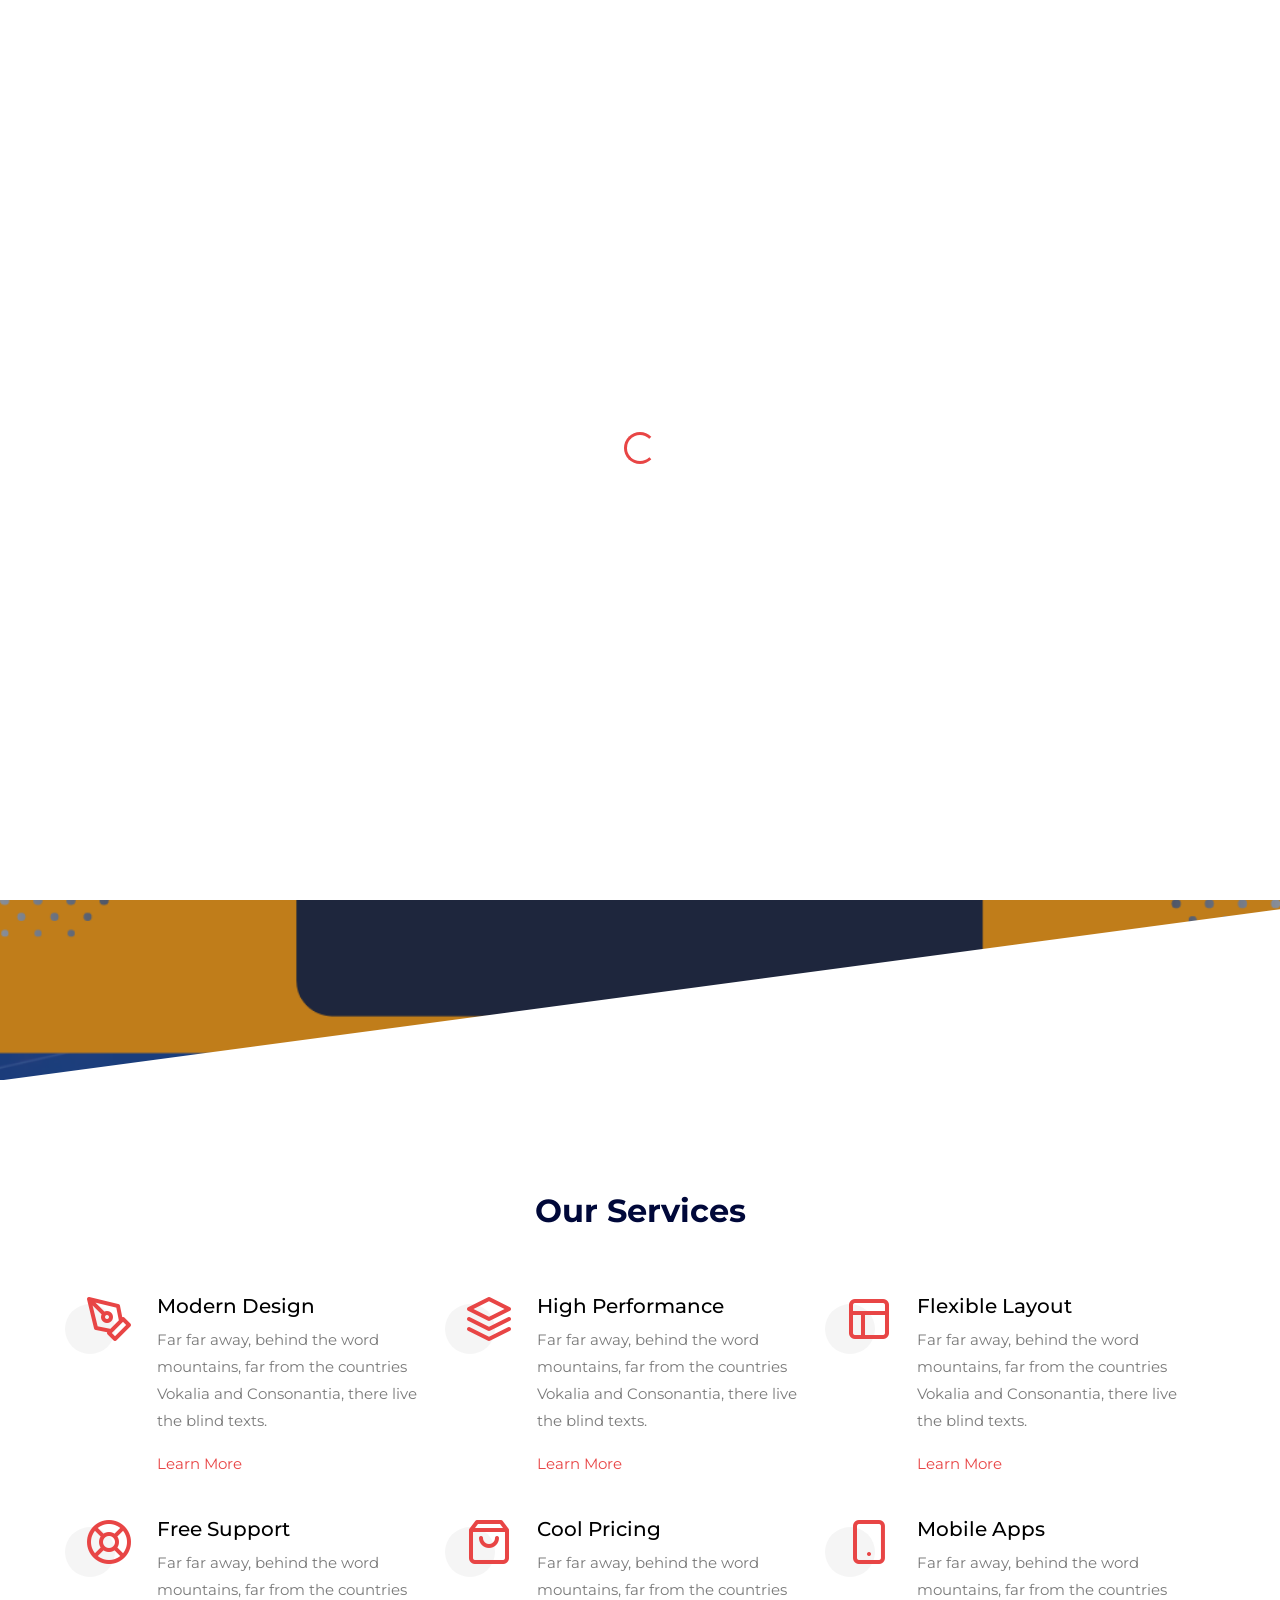
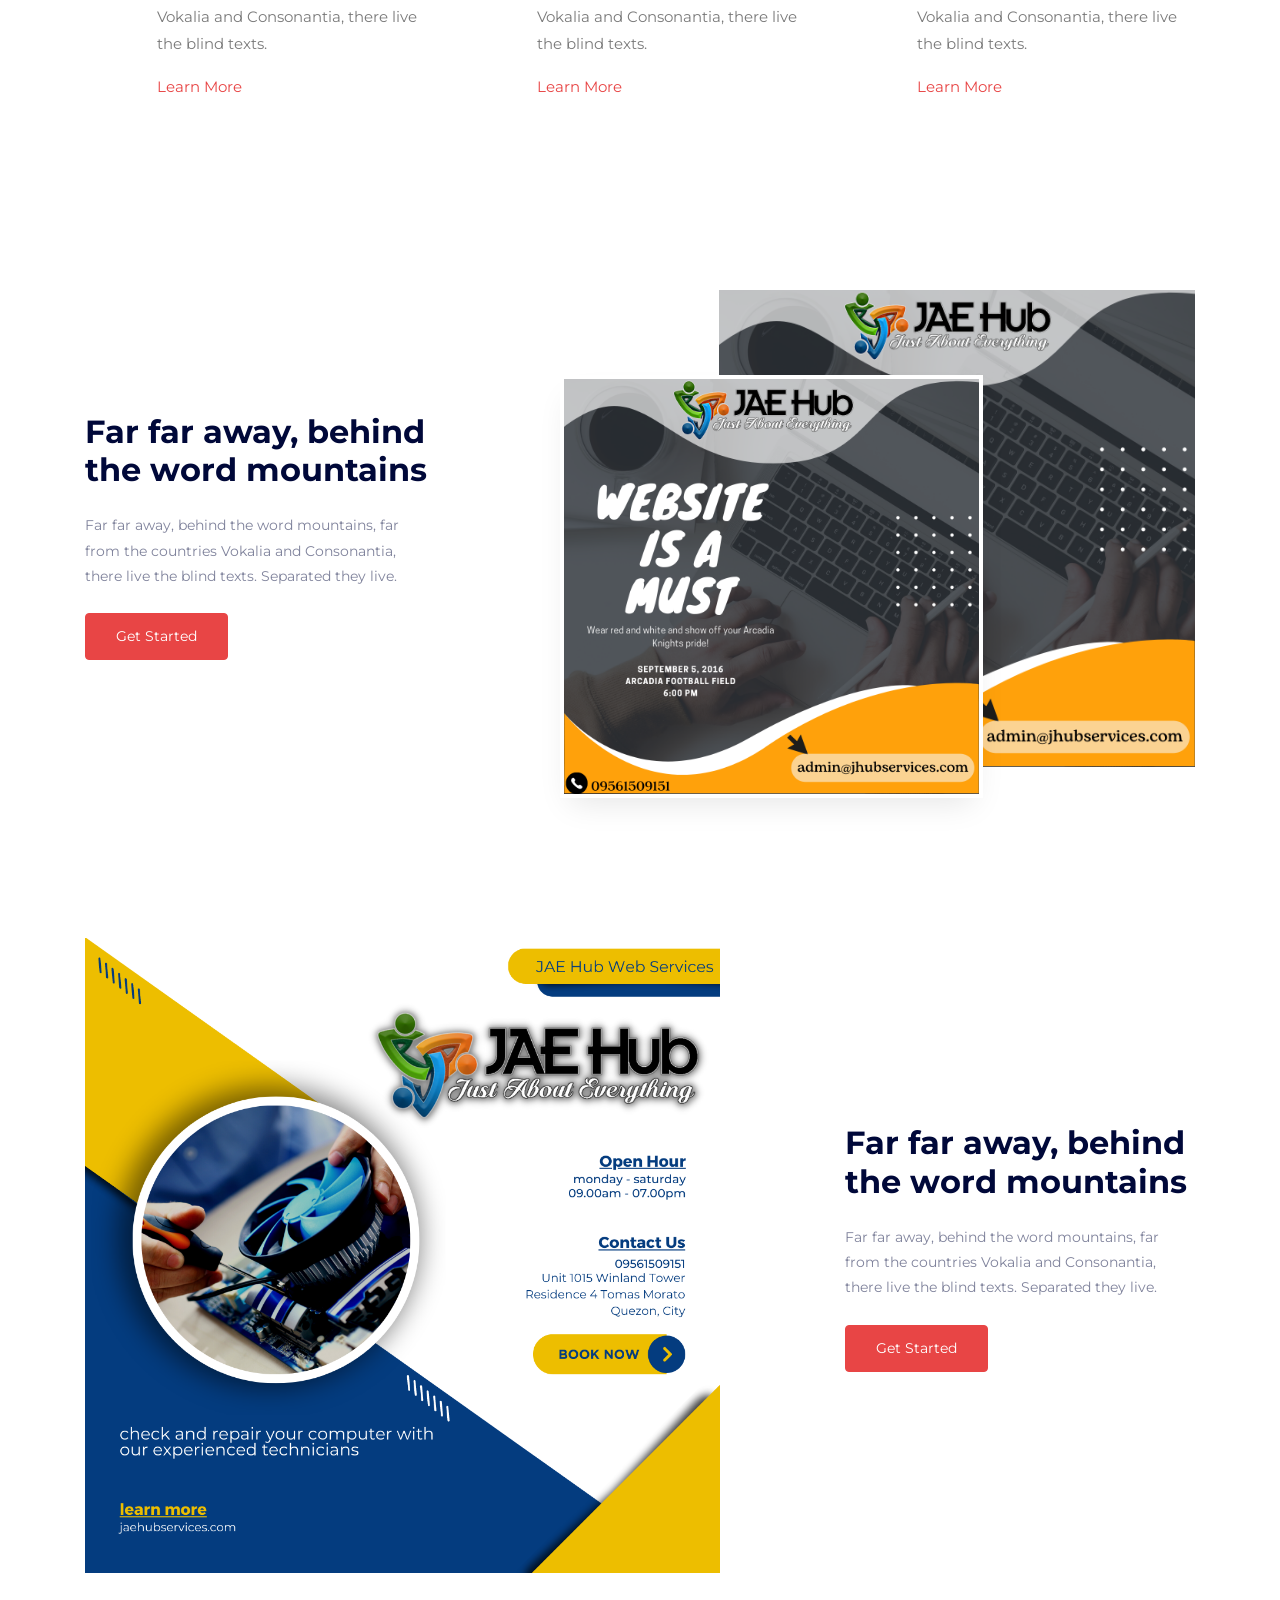
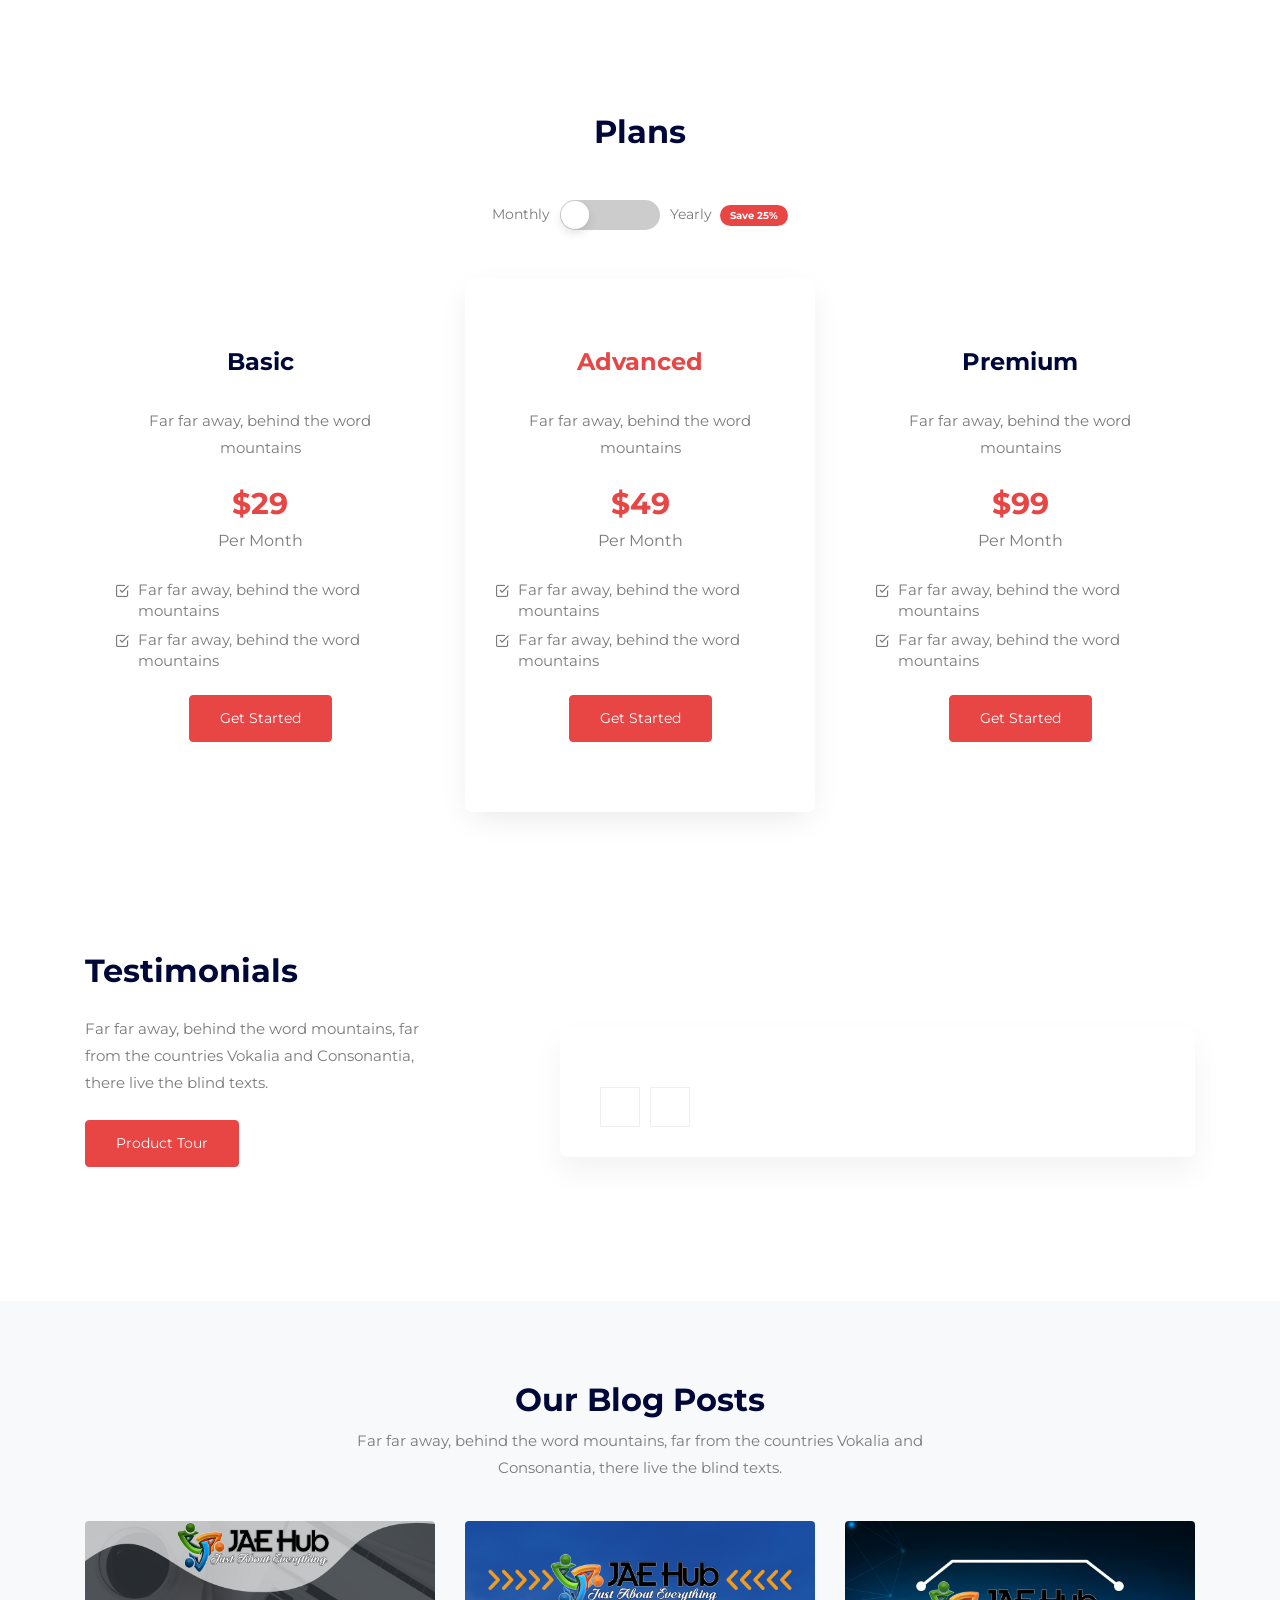
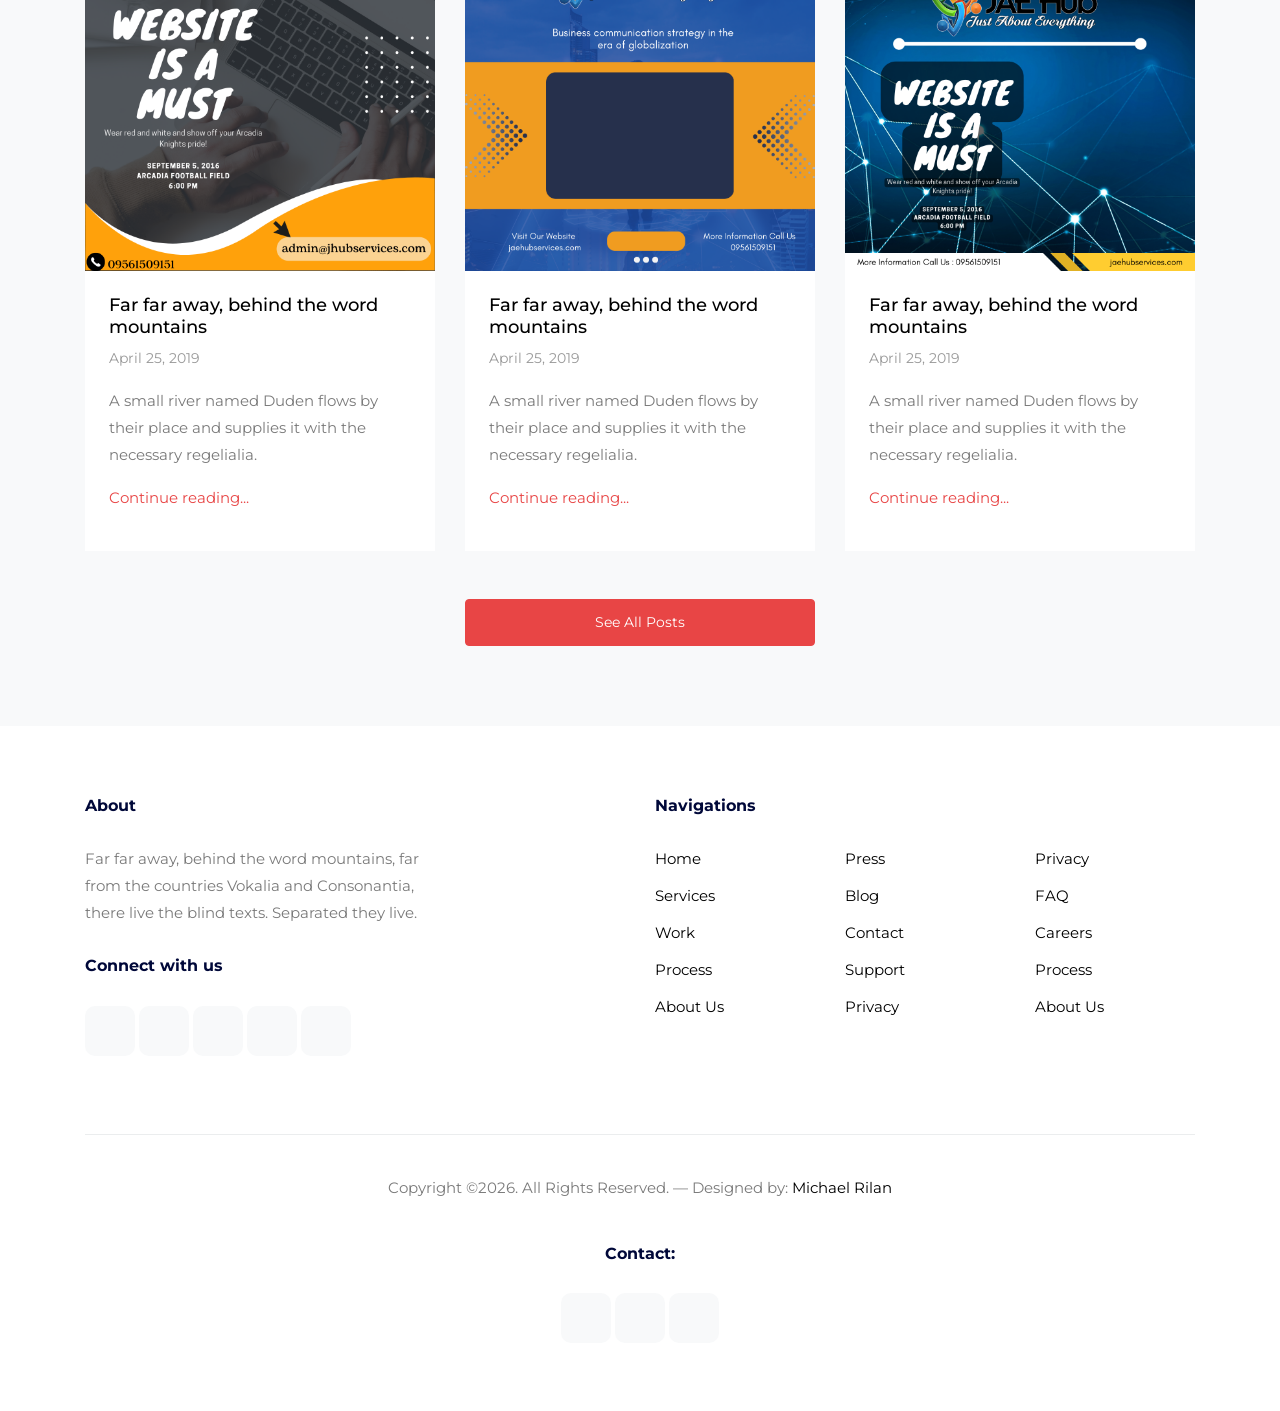
==== index.html @ f9313cbc "centered sign up" ====
<!-- /*
* Template Name: Append
* Template Author: Untree.co
* Tempalte URI: https://untree.co/
* License: https://creativecommons.org/licenses/by/3.0/
*/ -->
<!doctype html>
<html lang="en">
<head>
  <meta charset="utf-8">
  <meta name="viewport" content="width=device-width, initial-scale=1, shrink-to-fit=no">
  <meta name="author" content="Untree.co">
  <link rel="shortcut icon" href="images/logo.jpg">

  <meta name="description" content="" />
  <meta name="keywords" content="bootstrap, bootstrap4" />


  <link href="https://fonts.googleapis.com/css2?family=Montserrat:wght@300;400;700&display=swap" rel="stylesheet">
  
  <link rel="stylesheet" href="css/bootstrap.min.css">
  <link rel="stylesheet" href="css/owl.carousel.min.css">
  <link rel="stylesheet" href="css/owl.theme.default.min.css">
  <link rel="stylesheet" href="fonts/icomoon/style.css">
  <link rel="stylesheet" href="fonts/feather/style.css">
  <link rel="stylesheet" href="fonts/flaticon/font/flaticon.css">
  <link rel="stylesheet" href="css/jquery.fancybox.min.css">
  <link rel="stylesheet" href="css/aos.css">
  <link rel="stylesheet" href="css/style.css">

  <title>JAE Hub Web Services</title>
</head>
<body>


    <div class="site-mobile-menu site-navbar-target">
      <div class="site-mobile-menu-header">
        <div class="site-mobile-menu-close">
          <span class="icofont-close js-menu-toggle"></span>
        </div>
      </div>
      <div class="site-mobile-menu-body"></div>
    </div>
    
    <div class="container">


      <nav class="site-nav">
        <div class="logo">
          <a href="index.html" class="text-white">JAE Hub<span class="text-black">.</span></a>
        </div>
        <div class="row align-items-center">
          
          
          <div class="col-12 col-sm-12 col-lg-12 site-navigation text-center">
            <ul class="js-clone-nav d-none d-lg-inline-block text-left site-menu">
              <li class="active"><a href="index.html">Home</a></li>
              <li><a href="#">Portfolio</a></li>
              <li><a href="#">Single</a></li>
              <li><a href="#">About</a></li>
              <li><a href="#">Contact</a></li>

            <a href="#" class="burger light ml-auto site-menu-toggle js-menu-toggle d-block d-lg-none" data-toggle="collapse" data-target="#main-navbar">
              <span></span>
            </a>

          </div>

        </div>  
      </nav> <!-- END nav -->

    </div> <!-- END container -->


    <div class="hero-slant overlay" data-stellar-background-ratio="0.5" style="background-image: url('images/2.png')">

      <div class="container">
        <div class="row align-items-center justify-content-center">
          <div class="col-lg-7 intro">
            
            <form action="#" class="sign-up-form d-flex text-center" data-aos="fade-up" data-aos-delay="200">
              
              <input type="text" class="form-control" placeholder="Enter email address">
              <input type="submit" class="btn btn-primary" value="Sign up">
            </form>
          
          </div>
          
          
        </div>

        
      </div>

      <div class="slant" style="background-image: url('images/slant.svg');"></div>
    </div>

    <div class="py-3">
      <div class="container">

        <div class="owl-logos owl-carousel">
          <div class="item">
            <img src="images/logo-puma.png" alt="Image" class="img-fluid">
          </div>
          <div class="item">
            <img src="images/logo-adobe.png" alt="Image" class="img-fluid">
          </div>
          <div class="item">
            <img src="images/logo-google.png" alt="Image" class="img-fluid">
          </div>
          <div class="item">
            <img src="images/logo-paypal.png" alt="Image" class="img-fluid">
          </div>
          <div class="item">
            <img src="images/logo-adobe.png" alt="Image" class="img-fluid">
          </div>
          <div class="item">
            <img src="images/logo-google.png" alt="Image" class="img-fluid">
          </div>
          

        </div>
        
            
      </div>
      
    </div>

    
     <div class="site-section">
      <div class="container">
        <div class="row mb-5">
          <div class="col-12 text-center"  data-aos="fade-up">
            <h2 class="heading font-weight-bold mb-3">Our Services</h2>
          </div>
        </div>
        <div class="row align-items-stretch">
          <div class="col-md-6 col-lg-4 mb-4 mb-lg-4" data-aos="fade-up">
            <div class="unit-4 d-flex">
              <div class="unit-4-icon mr-4">
                <span class="feather-pen-tool"></span>
              </div>
              <div>
                <h3>Modern Design</h3>
                <p>Far far away, behind the word mountains, far from the countries Vokalia and Consonantia, there live the blind texts. </p>
                <p><a href="#">Learn More</a></p>
              </div>
            </div>
          </div>
          <div class="col-md-6 col-lg-4 mb-4 mb-lg-4" data-aos="fade-up" data-aos-delay="100">
            <div class="unit-4 d-flex">
              <div class="unit-4-icon mr-4">
                <span class="feather-layers"></span>
              </div>
              <div>
                <h3>High Performance</h3>
                <p>Far far away, behind the word mountains, far from the countries Vokalia and Consonantia, there live the blind texts. </p>
                <p><a href="#">Learn More</a></p>
              </div>
            </div>
          </div>
          <div class="col-md-6 col-lg-4 mb-4 mb-lg-4" data-aos="fade-up" data-aos-delay="200">
            <div class="unit-4 d-flex">
              <div class="unit-4-icon mr-4">
                <span class="feather-layout"></span>
              </div>
              <div>
                <h3>Flexible Layout</h3>
                <p>Far far away, behind the word mountains, far from the countries Vokalia and Consonantia, there live the blind texts. </p>
                <p><a href="#">Learn More</a></p>
              </div>
            </div>
          </div>


          <div class="col-md-6 col-lg-4 mb-4 mb-lg-4" data-aos="fade-up" data-aos-delay="300">
            <div class="unit-4 d-flex">
              <div class="unit-4-icon mr-4">
                <span class="feather-life-buoy"></span>
              </div>
              <div>
                <h3>Free Support</h3>
                <p>Far far away, behind the word mountains, far from the countries Vokalia and Consonantia, there live the blind texts. </p>
                <p><a href="#">Learn More</a></p>
              </div>
            </div>
          </div>
          <div class="col-md-6 col-lg-4 mb-4 mb-lg-4" data-aos="fade-up" data-aos-delay="400">
            <div class="unit-4 d-flex">
              <div class="unit-4-icon mr-4">
                <span class="feather-shopping-bag"></span>
              </div>
              <div>
                <h3>Cool Pricing</h3>
                <p>Far far away, behind the word mountains, far from the countries Vokalia and Consonantia, there live the blind texts. </p>
                <p><a href="#">Learn More</a></p>
              </div>
            </div>
          </div>
          <div class="col-md-6 col-lg-4 mb-4 mb-lg-4" data-aos="fade-up" data-aos-delay="500">
            <div class="unit-4 d-flex">
              <div class="unit-4-icon mr-4">
                <span class="feather-smartphone"></span>
              </div>
              <div>
                <h3>Mobile Apps</h3>
                <p>Far far away, behind the word mountains, far from the countries Vokalia and Consonantia, there live the blind texts. </p>
                <p><a href="#">Learn More</a></p>
              </div>
            </div>
          </div>

        </div>
      </div>
    </div>

    

    <div class="features-lg ">
      <div class="container">
        <div class="row feature align-items-center justify-content-between">
          <div class="col-lg-7 section-stack order-lg-2 mb-4 mb-lg-0 position-relative" data-aos="fade-up" data-aos-delay="0">

            <div class="image-stack">
              <div class="image-stack__item image-stack__item--top">
                <img src="images/1.png" alt="">
              </div>
              <div class="image-stack__item image-stack__item--bottom">
                <img src="images/1.png" alt="">
              </div>
            </div>

          </div>
          <div class="col-lg-4 section-title" data-aos="fade-up" data-aos-delay="100">
            
            <h2 class="font-weight-bold mb-4 heading">Far far away, behind the word mountains</h2>
            <p class="mb-4">Far far away, behind the word mountains, far from the countries Vokalia and Consonantia, there live the blind texts. Separated they live.</p>
            <p><a href="#" class="btn btn-primary">Get Started</a></p>

          </div>
          
        </div>
      </div>
    </div>
    
    <div class="features-lg">
      <div class="container">
        
        <div class="row feature align-items-center justify-content-between">
          <div class="col-lg-7 mb-4 mb-lg-0 section-stack" data-aos="fade-up" data-aos-delay="0">
            <img src="images/4.png" alt="Image" class="img-fluid">
          </div>
          <div class="col-lg-4 section-title" data-aos="fade-up" data-aos-delay="100">
            
            <h2 class="font-weight-bold mb-4">Far far away, behind the word mountains</h2>
            <p class="mb-4">Far far away, behind the word mountains, far from the countries Vokalia and Consonantia, there live the blind texts. Separated they live.</p>
            <p><a href="#" class="btn btn-primary">Get Started</a></p>

          </div>
          
        </div>

      </div>
    </div>



    <div class="pricing-section">
      <div class="container">
        <div class="section-title text-center mb-5" data-aos="fade-up" data-aos-delay="0">
          <h2 class="heading font-weight-bold mb-5">Plans</h2>

          <div class="switch-plan">
            
            <div class="d-inline-flex align-items-center">
              <div class="period">Monthly</div>
              <a href="#" class="period-toggle js-period-toggle"></a>
              <div class="period"><span class="mr-2">Yearly</span><span class="save-percent">Save 25%</span></div>
            </div>

          </div>
        </div>
        

        <div class="row">
          <div class="col-md-6 col-lg-4" data-aos="fade-up" data-aos-delay="0">
            <div class="pricing-item ">
              <h3>Basic</h3>
              <div class="description">
                <p>Far far away, behind the word mountains</p>
              </div>
              <div class="period-change mb-4 d-block">
                <div class="price-wrap">
                  <div class="price">
                    <div>
                      <div>$29</div>
                      <div>$299</div>
                    </div>
                  </div>
                </div>
                <div class="d-inline-flex align-items-center text-center period-wrap">
                  <div class="d-inline-block mr-1">Per</div>
                  <div class="d-block text-left period">
                    <div>
                      <div>Month</div>
                      <div>Year</div>
                    </div>
                  </div>
                </div>
              </div>
              <ul class="list-unstyled mb-4">
                <li class="d-flex"><span class="feather-check-square mr-2 mt-1"></span><span>Far far away, behind the word mountains</span></li>
                <li class="d-flex"><span class="feather-check-square mr-2 mt-1"></span><span>Far far away, behind the word mountains</span></li>
              </ul>
              <div>
                <a href="#" class="btn btn-primary">Get Started</a>
              </div>
            </div>
          </div>

          <div class="col-md-6 col-lg-4" data-aos="fade-up" data-aos-delay="100">
            <div class="pricing-item active">
              <h3>Advanced</h3>
              <div class="description">
                <p>Far far away, behind the word mountains</p>
              </div>
              <div class="period-change mb-4 d-block">
                <div class="price-wrap">
                  <div class="price">
                    <div>
                      <div>$49</div>
                      <div>$599</div>
                    </div>
                  </div>
                </div>
                <div class="d-inline-flex align-items-center text-center period-wrap">
                  <div class="d-inline-block mr-1">Per</div>
                  <div class="d-block text-left period">
                    <div>
                      <div>Month</div>
                      <div>Year</div>
                    </div>
                  </div>
                </div>
              </div>
              <ul class="list-unstyled mb-4">
                <li class="d-flex"><span class="feather-check-square mr-2 mt-1"></span><span>Far far away, behind the word mountains</span></li>
                <li class="d-flex"><span class="feather-check-square mr-2 mt-1"></span><span>Far far away, behind the word mountains</span></li>
              </ul>
              <div>
                <a href="#" class="btn btn-primary">Get Started</a>
              </div>
            </div>
          </div>

          <div class="col-md-6 col-lg-4" data-aos="fade-up" data-aos-delay="200">
            <div class="pricing-item ">
              <h3>Premium</h3>
              <div class="description">
                <p>Far far away, behind the word mountains</p>
              </div>
              <div class="period-change mb-4 d-block">
                <div class="price-wrap">
                  <div class="price">
                    <div>
                      <div>$99</div>
                      <div>$1,999</div>
                    </div>
                  </div>
                </div>
                <div class="d-inline-flex align-items-center text-center period-wrap">
                  <div class="d-inline-block mr-1">Per</div>
                  <div class="d-block text-left period">
                    <div>
                      <div>Month</div>
                      <div>Year</div>
                    </div>
                  </div>
                </div>
              </div>
              <ul class="list-unstyled mb-4">
                <li class="d-flex"><span class="feather-check-square mr-2 mt-1"></span><span>Far far away, behind the word mountains</span></li>
                <li class="d-flex"><span class="feather-check-square mr-2 mt-1"></span><span>Far far away, behind the word mountains</span></li>
              </ul>
              <div>
                <a href="#" class="btn btn-primary">Get Started</a>
              </div>
            </div>
          </div>
        </div>
      </div>
    </div>

    

    <div class="testimonial-section">
      <div class="container">
        <div class="row align-items-center justify-content-between">
          <div class="col-lg-4 mb-5 section-title" data-aos="fade-up" data-aos-delay="0">
            
            <h2 class="mb-4 font-weight-bold heading">Testimonials</h2>
            <p class="mb-4">Far far away, behind the word mountains, far from the countries Vokalia and Consonantia, there live the blind texts. </p>
            <p><a href="#" class="btn btn-primary">Product Tour</a></p>
          </div>
          <div class="col-lg-7" data-aos="fade-up" data-aos-delay="100">
            
            <div class="testimonial--wrap">
              <div class="owl-single owl-carousel no-dots no-nav">
                <div class="testimonial-item">
                  <div class="d-flex align-items-center mb-4">
                    <div class="photo mr-3">
                      <img src="images/person_4-min.jpg" alt="Image" class="img-fluid">
                    </div>
                    <div class="author">
                      <cite class="d-block mb-0">Kaila Woodland</cite>
                      <span>Owner, Greenland, Inc.</span>
                    </div>
                  </div>
                  <blockquote>
                    <p>&ldquo;Far far away, behind the word mountains, far from the countries Vokalia and Consonantia, there live the blind texts. Separated they live.&rdquo;</p>
                  </blockquote>
                </div>  

                <div class="testimonial-item">
                  <div class="d-flex align-items-center mb-4">
                    <div class="photo mr-3">
                      <img src="images/person_1-min.jpg" alt="Image" class="img-fluid">
                    </div>
                    <div class="author">
                      <cite class="d-block mb-0">Kaila Woodland</cite>
                      <span>Owner, Greenland, Inc.</span>
                    </div>
                  </div>
                  <blockquote>
                    <p>&ldquo;Far far away, behind the word mountains, far from the countries Vokalia and Consonantia, there live the blind texts. Separated they live.&rdquo;</p>
                  </blockquote>
                </div>  

                <div class="testimonial-item">
                  <div class="d-flex align-items-center mb-4">
                    <div class="photo mr-3">
                      <img src="images/person_2-min.jpg" alt="Image" class="img-fluid">
                    </div>
                    <div class="author">
                      <cite class="d-block mb-0">Kaila Woodland</cite>
                      <span>Owner, Greenland, Inc.</span>
                    </div>
                  </div>
                  <blockquote>
                    <p>&ldquo;Far far away, behind the word mountains, far from the countries Vokalia and Consonantia, there live the blind texts. Separated they live.&rdquo;</p>
                  </blockquote>
                </div>  
              </div>
              <div class="custom-nav-wrap">
                <a href="#" class="custom-owl-prev"><span class="icon-keyboard_backspace"></span></a>
                <a href="#" class="custom-owl-next"><span class="icon-keyboard_backspace"></span></a>
              </div>
            </div>

          </div>
        </div>
      </div>
    </div>

     <div class="site-section bg-light" id="blog-section">
      <div class="container">
        <div class="row">
          <div class="col-7 mb-4 position-relative text-center mx-auto">
            <h2 class="font-weight-bold text-center">Our Blog Posts</h2>
            <p>Far far away, behind the word mountains, far from the countries Vokalia and Consonantia, there live the blind texts.</p>
          </div>

        </div>
        <div class="row">
          
          
          <div class="col-md-6 mb-5 mb-lg-0 col-lg-4">
            <div class="blog_entry">
              <a href="#"><img src="images/1.png" alt="Free Website Template by Free-Template.co" class="img-fluid"></a>
              <div class="p-4 bg-white">
                <h3><a href="#">Far far away, behind the word mountains</a></h3>
                <span class="date">April 25, 2019</span>
                <p>A small river named Duden flows by their place and supplies it with the necessary regelialia.</p>
                <p class="more"><a href="#">Continue reading...</a></p>
              </div>
            </div>
          </div>

          <div class="col-md-6 mb-5 mb-lg-0 col-lg-4">
            <div class="blog_entry">
              <a href="#"><img src="images/2.png" alt="Free Website Template by Free-Template.co" class="img-fluid"></a>
              <div class="p-4 bg-white">
                <h3><a href="#">Far far away, behind the word mountains</a></h3>
                <span class="date">April 25, 2019</span>
                <p>A small river named Duden flows by their place and supplies it with the necessary regelialia.</p>
                <p class="more"><a href="#">Continue reading...</a></p>
              </div>
            </div>
          </div>

          <div class="col-md-6 mb-5 mb-lg-0 col-lg-4">
            <div class="blog_entry">
              <a href="#"><img src="images/3.png" alt="Free Website Template by Free-Template.co" class="img-fluid"></a>
              <div class="p-4 bg-white">
                <h3><a href="#">Far far away, behind the word mountains</a></h3>
                <span class="date">April 25, 2019</span>
                <p>A small river named Duden flows by their place and supplies it with the necessary regelialia.</p>
                <p class="more"><a href="#">Continue reading...</a></p>
              </div>
            </div>
          </div>
        </div>
        <div class="row mt-5">
          <div class="col-lg-4 mx-auto">
            <a href="#" class="btn btn-primary btn-block">See All Posts</a>
          </div>
        </div>
      </div>
    </div>

    

     <div class="site-footer">
      <div class="container">
        <div class="row justify-content-between">
          <div class="col-lg-4">
            <div class="widget">
              <h3>About</h3>
              <p>Far far away, behind the word mountains, far from the countries Vokalia and Consonantia, there live the blind texts. Separated they live.</p>
            </div>
            <div class="widget">
              <h3>Connect with us</h3>
              <ul class="social list-unstyled">
                <li><a href="#"><span class="icon-facebook"></span></a></li>
                <li><a href="#"><span class="icon-twitter"></span></a></li>
                <li><a href="#"><span class="icon-instagram"></span></a></li>
                <li><a href="#"><span class="icon-dribbble"></span></a></li>
                <li><a href="#"><span class="icon-linkedin"></span></a></li>
              </ul>
            </div>
          </div>
          <div class="col-lg-6">
            <div class="row">
              <div class="col-12">
                <div class="widget">
                  <h3>Navigations</h3>
                </div>
              </div>
              <div class="col-6 col-sm-6 col-md-4">
                <div class="widget">
                  <ul class="links list-unstyled">
                    <li><a href="#">Home</a></li>
                    <li><a href="#">Services</a></li>
                    <li><a href="#">Work</a></li>
                    <li><a href="#">Process</a></li>
                    <li><a href="#">About Us</a></li>
                  </ul>
                </div>
              </div>
              <div class="col-6 col-sm-6 col-md-4">
                <div class="widget">
                  <ul class="links list-unstyled">
                    <li><a href="#">Press</a></li>
                    <li><a href="#">Blog</a></li>
                    <li><a href="#">Contact</a></li>
                    <li><a href="#">Support</a></li>
                    <li><a href="#">Privacy</a></li>
                  </ul>
                </div>
              </div>
              <div class="col-6 col-sm-6 col-md-4">
                <div class="widget">
                  <ul class="links list-unstyled">
                    <li><a href="#">Privacy</a></li>
                    <li><a href="#">FAQ</a></li>
                    <li><a href="#">Careers</a></li>
                    <li><a href="#">Process</a></li>
                    <li><a href="#">About Us</a></li>
                  </ul>
                </div>
              </div>
            </div>
          </div>
        </div>

        <div class="row justify-content-center text-center copyright">
          <div class="col-md-8">
            <p>Copyright &copy;<script>document.write(new Date().getFullYear());</script>. All Rights Reserved. &mdash; Designed by: <a href="https://michaelrilan-portfolio.netlify.app/">Michael Rilan</a>
            </p> </br> 
            <div class="widget">
              <h3>Contact:</h3>
              <ul class="social list-unstyled">
                <li><a href="https://github.com/michaelrilan" target="_blank"><span class="icon-github"></span></a></li>
                <li><a href="https://michaelrilan-portfolio.netlify.app/" target="_blank"><span class="icon-dribbble"></span></a></li>
                <li><a href="https://www.linkedin.com/in/michael-rilan-272b92233/" target="_blank"><span class="icon-linkedin"></span></a></li>
              </ul>
            </div>
          </div>
        </div>
      </div>
    </div>
    

    <div id="overlayer"></div>
    <div class="loader">
      <div class="spinner-border" role="status">
        <span class="sr-only">Loading...</span>
      </div>
    </div>

    <script src="js/jquery-3.5.1.min.js"></script>
    <script src="js/jquery-migrate-3.0.0.min.js"></script>
    <script src="js/popper.min.js"></script>
    <script src="js/bootstrap.min.js"></script>
    <script src="js/owl.carousel.min.js"></script>
    <script src="js/aos.js"></script>
    <script src="js/imagesloaded.pkgd.js"></script>
    <script src="js/isotope.pkgd.min.js"></script>
    <script src="js/jquery.animateNumber.min.js"></script>
    <script src="js/jquery.stellar.min.js"></script>
    <script src="js/jquery.waypoints.min.js"></script>
    <script src="js/jquery.fancybox.min.js"></script>
    <script src="js/custom.js"></script>

    
  </body>
  </html>
---- fonts/feather/style.css ----
@font-face {
  font-family: 'feather';
  src:  url('fonts/feather.eot?bv5i04');
  src:  url('fonts/feather.eot?bv5i04#iefix') format('embedded-opentype'),
    url('fonts/feather.ttf?bv5i04') format('truetype'),
    url('fonts/feather.woff?bv5i04') format('woff'),
    url('fonts/feather.svg?bv5i04#feather') format('svg');
  font-weight: normal;
  font-style: normal;
  font-display: block;
}

[class^="feather-"], [class*=" feather-"] {
  /* use !important to prevent issues with browser extensions that change fonts */
  font-family: 'feather' !important;
  speak: never;
  font-style: normal;
  font-weight: normal;
  font-variant: normal;
  text-transform: none;
  line-height: 1;

  /* Better Font Rendering =========== */
  -webkit-font-smoothing: antialiased;
  -moz-osx-font-smoothing: grayscale;
}

.feather-activity:before {
  content: "\e900";
}
.feather-airplay:before {
  content: "\e901";
}
.feather-alert-circle:before {
  content: "\e902";
}
.feather-alert-octagon:before {
  content: "\e903";
}
.feather-alert-triangle:before {
  content: "\e904";
}
.feather-align-center:before {
  content: "\e905";
}
.feather-align-justify:before {
  content: "\e906";
}
.feather-align-left:before {
  content: "\e907";
}
.feather-align-right:before {
  content: "\e908";
}
.feather-anchor:before {
  content: "\e909";
}
.feather-aperture:before {
  content: "\e90a";
}
.feather-archive:before {
  content: "\e90b";
}
.feather-arrow-down:before {
  content: "\e90c";
}
.feather-arrow-down-circle:before {
  content: "\e90d";
}
.feather-arrow-down-left:before {
  content: "\e90e";
}
.feather-arrow-down-right:before {
  content: "\e90f";
}
.feather-arrow-left:before {
  content: "\e910";
}
.feather-arrow-left-circle:before {
  content: "\e911";
}
.feather-arrow-right:before {
  content: "\e912";
}
.feather-arrow-right-circle:before {
  content: "\e913";
}
.feather-arrow-up:before {
  content: "\e914";
}
.feather-arrow-up-circle:before {
  content: "\e915";
}
.feather-arrow-up-left:before {
  content: "\e916";
}
.feather-arrow-up-right:before {
  content: "\e917";
}
.feather-at-sign:before {
  content: "\e918";
}
.feather-award:before {
  content: "\e919";
}
.feather-bar-chart:before {
  content: "\e91a";
}
.feather-bar-chart-2:before {
  content: "\e91b";
}
.feather-battery:before {
  content: "\e91c";
}
.feather-battery-charging:before {
  content: "\e91d";
}
.feather-bell:before {
  content: "\e91e";
}
.feather-bell-off:before {
  content: "\e91f";
}
.feather-bluetooth:before {
  content: "\e920";
}
.feather-bold:before {
  content: "\e921";
}
.feather-book:before {
  content: "\e922";
}
.feather-book-open:before {
  content: "\e923";
}
.feather-bookmark:before {
  content: "\e924";
}
.feather-box:before {
  content: "\e925";
}
.feather-briefcase:before {
  content: "\e926";
}
.feather-calendar:before {
  content: "\e927";
}
.feather-camera:before {
  content: "\e928";
}
.feather-camera-off:before {
  content: "\e929";
}
.feather-cast:before {
  content: "\e92a";
}
.feather-check:before {
  content: "\e92b";
}
.feather-check-circle:before {
  content: "\e92c";
}
.feather-check-square:before {
  content: "\e92d";
}
.feather-chevron-down:before {
  content: "\e92e";
}
.feather-chevron-left:before {
  content: "\e92f";
}
.feather-chevron-right:before {
  content: "\e930";
}
.feather-chevron-up:before {
  content: "\e931";
}
.feather-chevrons-down:before {
  content: "\e932";
}
.feather-chevrons-left:before {
  content: "\e933";
}
.feather-chevrons-right:before {
  content: "\e934";
}
.feather-chevrons-up:before {
  content: "\e935";
}
.feather-chrome:before {
  content: "\e936";
}
.feather-circle:before {
  content: "\e937";
}
.feather-clipboard:before {
  content: "\e938";
}
.feather-clock:before {
  content: "\e939";
}
.feather-cloud:before {
  content: "\e93a";
}
.feather-cloud-drizzle:before {
  content: "\e93b";
}
.feather-cloud-lightning:before {
  content: "\e93c";
}
.feather-cloud-off:before {
  content: "\e93d";
}
.feather-cloud-rain:before {
  content: "\e93e";
}
.feather-cloud-snow:before {
  content: "\e93f";
}
.feather-code:before {
  content: "\e940";
}
.feather-codepen:before {
  content: "\e941";
}
.feather-codesandbox:before {
  content: "\e942";
}
.feather-coffee:before {
  content: "\e943";
}
.feather-columns:before {
  content: "\e944";
}
.feather-command:before {
  content: "\e945";
}
.feather-compass:before {
  content: "\e946";
}
.feather-copy:before {
  content: "\e947";
}
.feather-corner-down-left:before {
  content: "\e948";
}
.feather-corner-down-right:before {
  content: "\e949";
}
.feather-corner-left-down:before {
  content: "\e94a";
}
.feather-corner-left-up:before {
  content: "\e94b";
}
.feather-corner-right-down:before {
  content: "\e94c";
}
.feather-corner-right-up:before {
  content: "\e94d";
}
.feather-corner-up-left:before {
  content: "\e94e";
}
.feather-corner-up-right:before {
  content: "\e94f";
}
.feather-cpu:before {
  content: "\e950";
}
.feather-credit-card:before {
  content: "\e951";
}
.feather-crop:before {
  content: "\e952";
}
.feather-crosshair:before {
  content: "\e953";
}
.feather-database:before {
  content: "\e954";
}
.feather-delete:before {
  content: "\e955";
}
.feather-disc:before {
  content: "\e956";
}
.feather-dollar-sign:before {
  content: "\e957";
}
.feather-download:before {
  content: "\e958";
}
.feather-download-cloud:before {
  content: "\e959";
}
.feather-droplet:before {
  content: "\e95a";
}
.feather-edit:before {
  content: "\e95b";
}
.feather-edit-2:before {
  content: "\e95c";
}
.feather-edit-3:before {
  content: "\e95d";
}
.feather-external-link:before {
  content: "\e95e";
}
.feather-eye:before {
  content: "\e95f";
}
.feather-eye-off:before {
  content: "\e960";
}
.feather-facebook:before {
  content: "\e961";
}
.feather-fast-forward:before {
  content: "\e962";
}
.feather-feather:before {
  content: "\e963";
}
.feather-figma:before {
  content: "\e964";
}
.feather-file:before {
  content: "\e965";
}
.feather-file-minus:before {
  content: "\e966";
}
.feather-file-plus:before {
  content: "\e967";
}
.feather-file-text:before {
  content: "\e968";
}
.feather-film:before {
  content: "\e969";
}
.feather-filter:before {
  content: "\e96a";
}
.feather-flag:before {
  content: "\e96b";
}
.feather-folder:before {
  content: "\e96c";
}
.feather-folder-minus:before {
  content: "\e96d";
}
.feather-folder-plus:before {
  content: "\e96e";
}
.feather-framer:before {
  content: "\e96f";
}
.feather-frown:before {
  content: "\e970";
}
.feather-gift:before {
  content: "\e971";
}
.feather-git-branch:before {
  content: "\e972";
}
.feather-git-commit:before {
  content: "\e973";
}
.feather-git-merge:before {
  content: "\e974";
}
.feather-git-pull-request:before {
  content: "\e975";
}
.feather-github:before {
  content: "\e976";
}
.feather-gitlab:before {
  content: "\e977";
}
.feather-globe:before {
  content: "\e978";
}
.feather-grid:before {
  content: "\e979";
}
.feather-hard-drive:before {
  content: "\e97a";
}
.feather-hash:before {
  content: "\e97b";
}
.feather-headphones:before {
  content: "\e97c";
}
.feather-heart:before {
  content: "\e97d";
}
.feather-help-circle:before {
  content: "\e97e";
}
.feather-hexagon:before {
  content: "\e97f";
}
.feather-home:before {
  content: "\e980";
}
.feather-image:before {
  content: "\e981";
}
.feather-inbox:before {
  content: "\e982";
}
.feather-info:before {
  content: "\e983";
}
.feather-instagram:before {
  content: "\e984";
}
.feather-italic:before {
  content: "\e985";
}
.feather-key:before {
  content: "\e986";
}
.feather-layers:before {
  content: "\e987";
}
.feather-layout:before {
  content: "\e988";
}
.feather-life-buoy:before {
  content: "\e989";
}
.feather-link:before {
  content: "\e98a";
}
.feather-link-2:before {
  content: "\e98b";
}
.feather-linkedin:before {
  content: "\e98c";
}
.feather-list:before {
  content: "\e98d";
}
.feather-loader:before {
  content: "\e98e";
}
.feather-lock:before {
  content: "\e98f";
}
.feather-log-in:before {
  content: "\e990";
}
.feather-log-out:before {
  content: "\e991";
}
.feather-mail:before {
  content: "\e992";
}
.feather-map:before {
  content: "\e993";
}
.feather-map-pin:before {
  content: "\e994";
}
.feather-maximize:before {
  content: "\e995";
}
.feather-maximize-2:before {
  content: "\e996";
}
.feather-meh:before {
  content: "\e997";
}
.feather-menu:before {
  content: "\e998";
}
.feather-message-circle:before {
  content: "\e999";
}
.feather-message-square:before {
  content: "\e99a";
}
.feather-mic:before {
  content: "\e99b";
}
.feather-mic-off:before {
  content: "\e99c";
}
.feather-minimize:before {
  content: "\e99d";
}
.feather-minimize-2:before {
  content: "\e99e";
}
.feather-minus:before {
  content: "\e99f";
}
.feather-minus-circle:before {
  content: "\e9a0";
}
.feather-minus-square:before {
  content: "\e9a1";
}
.feather-monitor:before {
  content: "\e9a2";
}
.feather-moon:before {
  content: "\e9a3";
}
.feather-more-horizontal:before {
  content: "\e9a4";
}
.feather-more-vertical:before {
  content: "\e9a5";
}
.feather-mouse-pointer:before {
  content: "\e9a6";
}
.feather-move:before {
  content: "\e9a7";
}
.feather-music:before {
  content: "\e9a8";
}
.feather-navigation:before {
  content: "\e9a9";
}
.feather-navigation-2:before {
  content: "\e9aa";
}
.feather-octagon:before {
  content: "\e9ab";
}
.feather-package:before {
  content: "\e9ac";
}
.feather-paperclip:before {
  content: "\e9ad";
}
.feather-pause:before {
  content: "\e9ae";
}
.feather-pause-circle:before {
  content: "\e9af";
}
.feather-pen-tool:before {
  content: "\e9b0";
}
.feather-percent:before {
  content: "\e9b1";
}
.feather-phone:before {
  content: "\e9b2";
}
.feather-phone-call:before {
  content: "\e9b3";
}
.feather-phone-forwarded:before {
  content: "\e9b4";
}
.feather-phone-incoming:before {
  content: "\e9b5";
}
.feather-phone-missed:before {
  content: "\e9b6";
}
.feather-phone-off:before {
  content: "\e9b7";
}
.feather-phone-outgoing:before {
  content: "\e9b8";
}
.feather-pie-chart:before {
  content: "\e9b9";
}
.feather-play:before {
  content: "\e9ba";
}
.feather-play-circle:before {
  content: "\e9bb";
}
.feather-plus:before {
  content: "\e9bc";
}
.feather-plus-circle:before {
  content: "\e9bd";
}
.feather-plus-square:before {
  content: "\e9be";
}
.feather-pocket:before {
  content: "\e9bf";
}
.feather-power:before {
  content: "\e9c0";
}
.feather-printer:before {
  content: "\e9c1";
}
.feather-radio:before {
  content: "\e9c2";
}
.feather-refresh-ccw:before {
  content: "\e9c3";
}
.feather-refresh-cw:before {
  content: "\e9c4";
}
.feather-repeat:before {
  content: "\e9c5";
}
.feather-rewind:before {
  content: "\e9c6";
}
.feather-rotate-ccw:before {
  content: "\e9c7";
}
.feather-rotate-cw:before {
  content: "\e9c8";
}
.feather-rss:before {
  content: "\e9c9";
}
.feather-save:before {
  content: "\e9ca";
}
.feather-scissors:before {
  content: "\e9cb";
}
.feather-search:before {
  content: "\e9cc";
}
.feather-send:before {
  content: "\e9cd";
}
.feather-server:before {
  content: "\e9ce";
}
.feather-settings:before {
  content: "\e9cf";
}
.feather-share:before {
  content: "\e9d0";
}
.feather-share-2:before {
  content: "\e9d1";
}
.feather-shield:before {
  content: "\e9d2";
}
.feather-shield-off:before {
  content: "\e9d3";
}
.feather-shopping-bag:before {
  content: "\e9d4";
}
.feather-shopping-cart:before {
  content: "\e9d5";
}
.feather-shuffle:before {
  content: "\e9d6";
}
.feather-sidebar:before {
  content: "\e9d7";
}
.feather-skip-back:before {
  content: "\e9d8";
}
.feather-skip-forward:before {
  content: "\e9d9";
}
.feather-slack:before {
  content: "\e9da";
}
.feather-slash:before {
  content: "\e9db";
}
.feather-sliders:before {
  content: "\e9dc";
}
.feather-smartphone:before {
  content: "\e9dd";
}
.feather-smile:before {
  content: "\e9de";
}
.feather-speaker:before {
  content: "\e9df";
}
.feather-square:before {
  content: "\e9e0";
}
.feather-star:before {
  content: "\e9e1";
}
.feather-stop-circle:before {
  content: "\e9e2";
}
.feather-sun:before {
  content: "\e9e3";
}
.feather-sunrise:before {
  content: "\e9e4";
}
.feather-sunset:before {
  content: "\e9e5";
}
.feather-tablet:before {
  content: "\e9e6";
}
.feather-tag:before {
  content: "\e9e7";
}
.feather-target:before {
  content: "\e9e8";
}
.feather-terminal:before {
  content: "\e9e9";
}
.feather-thermometer:before {
  content: "\e9ea";
}
.feather-thumbs-down:before {
  content: "\e9eb";
}
.feather-thumbs-up:before {
  content: "\e9ec";
}
.feather-toggle-left:before {
  content: "\e9ed";
}
.feather-toggle-right:before {
  content: "\e9ee";
}
.feather-tool:before {
  content: "\e9ef";
}
.feather-trash:before {
  content: "\e9f0";
}
.feather-trash-2:before {
  content: "\e9f1";
}
.feather-trello:before {
  content: "\e9f2";
}
.feather-trending-down:before {
  content: "\e9f3";
}
.feather-trending-up:before {
  content: "\e9f4";
}
.feather-triangle:before {
  content: "\e9f5";
}
.feather-truck:before {
  content: "\e9f6";
}
.feather-tv:before {
  content: "\e9f7";
}
.feather-twitch:before {
  content: "\e9f8";
}
.feather-twitter:before {
  content: "\e9f9";
}
.feather-type:before {
  content: "\e9fa";
}
.feather-umbrella:before {
  content: "\e9fb";
}
.feather-underline:before {
  content: "\e9fc";
}
.feather-unlock:before {
  content: "\e9fd";
}
.feather-upload:before {
  content: "\e9fe";
}
.feather-upload-cloud:before {
  content: "\e9ff";
}
.feather-user:before {
  content: "\ea00";
}
.feather-user-check:before {
  content: "\ea01";
}
.feather-user-minus:before {
  content: "\ea02";
}
.feather-user-plus:before {
  content: "\ea03";
}
.feather-user-x:before {
  content: "\ea04";
}
.feather-users:before {
  content: "\ea05";
}
.feather-video:before {
  content: "\ea06";
}
.feather-video-off:before {
  content: "\ea07";
}
.feather-voicemail:before {
  content: "\ea08";
}
.feather-volume:before {
  content: "\ea09";
}
.feather-volume-1:before {
  content: "\ea0a";
}
.feather-volume-2:before {
  content: "\ea0b";
}
.feather-volume-x:before {
  content: "\ea0c";
}
.feather-watch:before {
  content: "\ea0d";
}
.feather-wifi:before {
  content: "\ea0e";
}
.feather-wifi-off:before {
  content: "\ea0f";
}
.feather-wind:before {
  content: "\ea10";
}
.feather-x:before {
  content: "\ea11";
}
.feather-x-circle:before {
  content: "\ea12";
}
.feather-x-octagon:before {
  content: "\ea13";
}
.feather-x-square:before {
  content: "\ea14";
}
.feather-youtube:before {
  content: "\ea15";
}
.feather-zap:before {
  content: "\ea16";
}
.feather-zap-off:before {
  content: "\ea17";
}
.feather-zoom-in:before {
  content: "\ea18";
}
.feather-zoom-out:before {
  content: "\ea19";
}
---- fonts/flaticon/font/flaticon.css ----
/*
  	Flaticon icon font: Flaticon
  	Creation date: 19/01/2021 11:09
  	*/

    @font-face {
      font-family: "Flaticon";
      src: url("./Flaticon.eot");
      src: url("./Flaticon.eot?#iefix") format("embedded-opentype"),
      url("./Flaticon.woff2") format("woff2"),
      url("./Flaticon.woff") format("woff"),
      url("./Flaticon.ttf") format("truetype"),
      url("./Flaticon.svg#Flaticon") format("svg");
      font-weight: normal;
      font-style: normal;
    }

    @media screen and (-webkit-min-device-pixel-ratio:0) {
      @font-face {
        font-family: "Flaticon";
        src: url("./Flaticon.svg#Flaticon") format("svg");
      }
    }

    [class^="flaticon-"]:before, [class*=" flaticon-"]:before,
    [class^="flaticon-"]:after, [class*=" flaticon-"]:after {   
      font-family: Flaticon;
      speak: none;
      font-style: normal;
      font-weight: normal;
      font-variant: normal;
      text-transform: none;
      line-height: 1;

      /* Better Font Rendering =========== */
      -webkit-font-smoothing: antialiased;
      -moz-osx-font-smoothing: grayscale;
    }

    .flaticon-job-search:before { content: "\f100"; }
    .flaticon-statistics:before { content: "\f101"; }
    .flaticon-rocket:before { content: "\f102"; }
    .flaticon-growth:before { content: "\f103"; }
    .flaticon-objective:before { content: "\f104"; }
    .flaticon-coding:before { content: "\f105"; }
---- css/style.css ----
/*
* Template Name: Append
* Template Author: Untree.co
* Template License: https://creativecommons.org/licenses/by/3.0/
* Author URI: https://untree.co/

* Twitter: https://twitter.com/Untree_co
* Facebook: https://web.facebook.com/Untree.co/
*/
html {
  overflow-x: hidden; }

body {
  font-family: "Montserrat", sans-serif;
  line-height: 1.8;
  font-size: 15px;
  color: #7a7a7a;
  background: #fff;
  overflow-x: hidden; }
  body:before {
    content: "";
    position: absolute;
    top: 0;
    left: 0;
    z-index: 99;
    right: 0;
    bottom: 0;
    background: rgba(0, 0, 0, 0.2);
    opacity: 0;
    visibility: hidden;
    -webkit-transition: .3s all ease;
    -o-transition: .3s all ease;
    transition: .3s all ease; }
  body.offcanvas-menu:before {
    opacity: 1;
    visibility: visible; }

a {
  color: #e84545;
  -webkit-transition: .3s all ease;
  -o-transition: .3s all ease;
  transition: .3s all ease; }
  a:hover {
    color: #e84545;
    text-decoration: none; }

h1, h2, h3, h4, h5 {
  color: #000839; }

.text-primary {
  color: #e84545 !important; }

.text-black {
  color: #000000 !important; }

a.text-primary {
  color: #e84545 !important; }
  a.text-primary:hover {
    color: #e84545 !important; }

.bg-primary {
  background-color: #e84545 !important; }

h1, .h1, h2, .h2, h3, .h3, h4, .h4 {
  font-family: "Montserrat", sans-serif; }

.btn {
  padding-top: 12px;
  padding-bottom: 12px;
  padding-left: 30px;
  padding-right: 30px;
  border-radius: 4px;
  font-size: 14px; }
  .btn:active, .btn:focus {
    outline: none;
    -webkit-box-shadow: none;
    box-shadow: none; }
  .btn.btn-primary {
    background: #e84545;
    border-color: #e84545; }
    .btn.btn-primary:hover {
      border-color: #ea5757;
      background: #ea5757; }
  .btn.btn-white {
    background-color: #ffffff; }
    .btn.btn-white:hover {
      background-color: transparent;
      border-color: #ffffff;
      color: #ffffff; }
  .btn.btn-outline-white {
    border: 1px solid #ffffff; }
    .btn.btn-outline-white:hover {
      background: #ffffff;
      color: #e84545 !important; }
  .btn.btn-outline-black {
    border: 1px solid rgba(0, 0, 0, 0.1); }
    .btn.btn-outline-black:hover {
      background: transparent;
      color: #e84545 !important; }

.form-control, .custom-select {
  border: 2px solid #e9ecef;
  font-size: 16px;
  height: 45px; }
  .form-control:active, .form-control:focus, .custom-select:active, .custom-select:focus {
    border-color: #e84545;
    -webkit-box-shadow: none;
    box-shadow: none; }

.gutter-v1 {
  margin-right: -20px;
  margin-left: -20px; }
  @media (max-width: 991.98px) {
    .gutter-v1 {
      margin-left: -15px;
      margin-right: -15px; } }
  .gutter-v1 > .col,
  .gutter-v1 > [class*="col-"] {
    padding-right: 20px;
    padding-left: 20px; }
    @media (max-width: 991.98px) {
      .gutter-v1 > .col,
      .gutter-v1 > [class*="col-"] {
        padding-right: 15px;
        padding-left: 15px; } }

.spinner-border {
  color: #e84545; }

/*PRELOADING------------ */
#overlayer {
  width: 100%;
  height: 100%;
  position: fixed;
  z-index: 7100;
  background: #ffffff;
  top: 0;
  left: 0;
  right: 0;
  bottom: 0; }

.loader {
  z-index: 7700;
  position: fixed;
  top: 50%;
  left: 50%;
  -webkit-transform: translate(-50%, -50%);
  -ms-transform: translate(-50%, -50%);
  transform: translate(-50%, -50%); }

.position-relative {
  position: relative; }

.logo {
  position: absolute;
  left: 0;
  z-index: 9;
  font-size: 20px;
  font-weight: 700;
  line-height: 1;
  top: 50%;
  -webkit-transform: translateY(-50%);
  -ms-transform: translateY(-50%);
  transform: translateY(-50%); }
  .logo a {
    color: #e84545; }

.site-nav {
  position: absolute;
  top: 0;
  left: 30px;
  right: 30px;
  z-index: 99; }

.menu-absolute {
  position: absolute;
  right: 15px; }

.site-nav {
  padding-top: 20px;
  padding-bottom: 20px; }
  .site-nav h1 {
    margin: 0;
    padding: 0;
    font-size: 24px; }
  .site-nav .site-navigation .site-menu {
    margin-bottom: 0; }
    .site-nav .site-navigation .site-menu > li {
      display: inline-block; }
      .site-nav .site-navigation .site-menu > li > a {
        font-size: 14px;
        padding: 10px 15px;
        color: rgba(255, 255, 255, 0.7);
        display: inline-block;
        text-decoration: none !important; }
        .site-nav .site-navigation .site-menu > li > a:hover {
          color: #ffffff; }
      .site-nav .site-navigation .site-menu > li.cta-button a {
        padding: 6px 20px;
        border: 1px solid transparent;
        color: #ffffff;
        background: #e84545;
        border-radius: 4px; }
        .site-nav .site-navigation .site-menu > li.cta-button a:hover {
          color: #ffffff;
          background-color: transparent;
          border-color: rgba(255, 255, 255, 0.3); }
      .site-nav .site-navigation .site-menu > li.active > a {
        color: #ffffff; }
    .site-nav .site-navigation .site-menu .has-children {
      position: relative; }
      .site-nav .site-navigation .site-menu .has-children > a {
        position: relative;
        padding-right: 20px; }
        .site-nav .site-navigation .site-menu .has-children > a:before {
          position: absolute;
          content: "\e313";
          font-size: 14px;
          top: 50%;
          right: 0;
          -webkit-transform: translateY(-50%);
          -ms-transform: translateY(-50%);
          transform: translateY(-50%);
          font-family: 'icomoon'; }
      .site-nav .site-navigation .site-menu .has-children .dropdown {
        visibility: hidden;
        opacity: 0;
        top: 100%;
        z-index: 999;
        position: absolute;
        text-align: left;
        -webkit-box-shadow: 0 2px 10px -2px rgba(0, 0, 0, 0.1);
        box-shadow: 0 2px 10px -2px rgba(0, 0, 0, 0.1);
        padding: 20px 0;
        margin-top: 20px;
        margin-left: 0px;
        background: #ffffff;
        -webkit-transition: 0.2s 0s;
        -o-transition: 0.2s 0s;
        transition: 0.2s 0s; }
        .site-nav .site-navigation .site-menu .has-children .dropdown.arrow-top {
          position: absolute; }
          .site-nav .site-navigation .site-menu .has-children .dropdown.arrow-top:before {
            display: none;
            bottom: 100%;
            left: 20%;
            border: solid transparent;
            content: " ";
            height: 0;
            width: 0;
            position: absolute;
            pointer-events: none; }
          .site-nav .site-navigation .site-menu .has-children .dropdown.arrow-top:before {
            display: none;
            border-color: rgba(136, 183, 213, 0);
            border-bottom-color: #ffffff;
            border-width: 10px;
            margin-left: -10px; }
        .site-nav .site-navigation .site-menu .has-children .dropdown a {
          font-size: 14px;
          text-transform: none;
          letter-spacing: normal;
          -webkit-transition: 0s all;
          -o-transition: 0s all;
          transition: 0s all;
          color: #000000; }
        .site-nav .site-navigation .site-menu .has-children .dropdown .active {
          color: #e84545 !important; }
        .site-nav .site-navigation .site-menu .has-children .dropdown > li {
          list-style: none;
          padding: 0;
          margin: 0;
          min-width: 180px; }
          .site-nav .site-navigation .site-menu .has-children .dropdown > li.active > a {
            color: #e84545 !important; }
          .site-nav .site-navigation .site-menu .has-children .dropdown > li > a {
            padding: 5px 20px;
            display: block; }
            .site-nav .site-navigation .site-menu .has-children .dropdown > li > a:hover {
              color: #e84545; }
          .site-nav .site-navigation .site-menu .has-children .dropdown > li.has-children > a:before {
            content: "\e315";
            right: 20px; }
          .site-nav .site-navigation .site-menu .has-children .dropdown > li.has-children > .dropdown, .site-nav .site-navigation .site-menu .has-children .dropdown > li.has-children > ul {
            left: 100%;
            top: 0; }
            .site-nav .site-navigation .site-menu .has-children .dropdown > li.has-children > .dropdown li a:hover, .site-nav .site-navigation .site-menu .has-children .dropdown > li.has-children > ul li a:hover {
              color: #e84545; }
          .site-nav .site-navigation .site-menu .has-children .dropdown > li.has-children:hover > a, .site-nav .site-navigation .site-menu .has-children .dropdown > li.has-children:active > a, .site-nav .site-navigation .site-menu .has-children .dropdown > li.has-children:focus > a {
            color: #e84545; }
      .site-nav .site-navigation .site-menu .has-children:hover > a, .site-nav .site-navigation .site-menu .has-children:focus > a, .site-nav .site-navigation .site-menu .has-children:active > a {
        color: #ffffff; }
      .site-nav .site-navigation .site-menu .has-children:hover, .site-nav .site-navigation .site-menu .has-children:focus, .site-nav .site-navigation .site-menu .has-children:active {
        cursor: pointer; }
        .site-nav .site-navigation .site-menu .has-children:hover > .dropdown, .site-nav .site-navigation .site-menu .has-children:focus > .dropdown, .site-nav .site-navigation .site-menu .has-children:active > .dropdown {
          -webkit-transition-delay: 0s;
          -o-transition-delay: 0s;
          transition-delay: 0s;
          margin-top: 0px;
          visibility: visible;
          opacity: 1; }

.site-mobile-menu-close {
  display: block;
  position: relative;
  height: 30px;
  width: 30px;
  z-index: 99;
  cursor: pointer;
  top: -20px; }
  .site-mobile-menu-close > span {
    cursor: pointer;
    display: block;
    position: absolute;
    height: 30px;
    width: 30px; }
    .site-mobile-menu-close > span:before, .site-mobile-menu-close > span:after {
      position: absolute;
      content: "";
      width: 2px;
      height: 30px;
      background: #000000; }
    .site-mobile-menu-close > span:before {
      -webkit-transform: rotate(45deg);
      -ms-transform: rotate(45deg);
      transform: rotate(45deg); }
    .site-mobile-menu-close > span:after {
      -webkit-transform: rotate(-45deg);
      -ms-transform: rotate(-45deg);
      transform: rotate(-45deg); }

.site-mobile-menu {
  width: 300px;
  position: fixed;
  right: 0;
  z-index: 2000;
  padding-top: 20px;
  background: #ffffff;
  height: calc(100vh);
  -webkit-transform: translateX(100%);
  -ms-transform: translateX(100%);
  transform: translateX(100%);
  -webkit-transition: 0.8s all cubic-bezier(0.23, 1, 0.32, 1);
  -o-transition: 0.8s all cubic-bezier(0.23, 1, 0.32, 1);
  transition: 0.8s all cubic-bezier(0.23, 1, 0.32, 1); }
  .offcanvas-menu .site-mobile-menu {
    -webkit-box-shadow: -10px 0 20px -10px rgba(0, 0, 0, 0.1);
    box-shadow: -10px 0 20px -10px rgba(0, 0, 0, 0.1);
    -webkit-transform: translateX(0%);
    -ms-transform: translateX(0%);
    transform: translateX(0%); }
  .site-mobile-menu .site-mobile-menu-header {
    width: 100%;
    float: left;
    padding-left: 20px;
    padding-right: 20px; }
    .site-mobile-menu .site-mobile-menu-header .site-mobile-menu-close {
      float: right;
      margin-top: 8px; }
      .site-mobile-menu .site-mobile-menu-header .site-mobile-menu-close span {
        font-size: 30px;
        display: inline-block;
        padding-left: 10px;
        padding-right: 0px;
        line-height: 1;
        cursor: pointer;
        -webkit-transition: .3s all ease;
        -o-transition: .3s all ease;
        transition: .3s all ease; }
    .site-mobile-menu .site-mobile-menu-header .site-mobile-menu-logo {
      float: left;
      margin-top: 10px;
      margin-left: 0px; }
      .site-mobile-menu .site-mobile-menu-header .site-mobile-menu-logo a {
        display: inline-block;
        text-transform: uppercase; }
        .site-mobile-menu .site-mobile-menu-header .site-mobile-menu-logo a img {
          max-width: 70px; }
        .site-mobile-menu .site-mobile-menu-header .site-mobile-menu-logo a:hover {
          text-decoration: none; }
  .site-mobile-menu .site-mobile-menu-body {
    overflow-y: scroll;
    -webkit-overflow-scrolling: touch;
    position: relative;
    padding: 0 20px 20px 20px;
    height: calc(100vh - 52px);
    padding-bottom: 150px; }
  .site-mobile-menu .site-nav-wrap {
    padding: 0;
    margin: 0;
    list-style: none;
    position: relative; }
    .site-mobile-menu .site-nav-wrap a {
      padding: 5px 20px;
      display: block;
      position: relative;
      color: #000000; }
      .site-mobile-menu .site-nav-wrap a:hover {
        color: #e84545; }
    .site-mobile-menu .site-nav-wrap li {
      position: relative;
      display: block; }
      .site-mobile-menu .site-nav-wrap li.active > a {
        color: #e84545; }
    .site-mobile-menu .site-nav-wrap .arrow-collapse {
      position: absolute;
      right: 0px;
      top: 0px;
      z-index: 20;
      width: 36px;
      height: 36px;
      text-align: center;
      cursor: pointer;
      border-radius: 50%;
      border: 1px solid #f8f9fa; }
      .site-mobile-menu .site-nav-wrap .arrow-collapse:before {
        font-size: 14px;
        z-index: 20;
        font-family: "icomoon";
        content: "\e313";
        position: absolute;
        top: 50%;
        left: 50%;
        -webkit-transform: translate(-50%, -50%) rotate(-180deg);
        -ms-transform: translate(-50%, -50%) rotate(-180deg);
        transform: translate(-50%, -50%) rotate(-180deg);
        -webkit-transition: .3s all ease;
        -o-transition: .3s all ease;
        transition: .3s all ease; }
      .site-mobile-menu .site-nav-wrap .arrow-collapse.collapsed:before {
        -webkit-transform: translate(-50%, -50%);
        -ms-transform: translate(-50%, -50%);
        transform: translate(-50%, -50%); }
    .site-mobile-menu .site-nav-wrap > li {
      display: block;
      position: relative;
      float: left;
      width: 100%; }
      .site-mobile-menu .site-nav-wrap > li > a {
        padding-left: 20px;
        font-size: 14px; }
      .site-mobile-menu .site-nav-wrap > li > ul {
        padding: 0;
        margin: 0;
        list-style: none; }
        .site-mobile-menu .site-nav-wrap > li > ul > li {
          display: block; }
          .site-mobile-menu .site-nav-wrap > li > ul > li > a {
            padding-left: 40px;
            font-size: 14px; }
          .site-mobile-menu .site-nav-wrap > li > ul > li > ul {
            padding: 0;
            margin: 0; }
            .site-mobile-menu .site-nav-wrap > li > ul > li > ul > li {
              display: block; }
              .site-mobile-menu .site-nav-wrap > li > ul > li > ul > li > a {
                font-size: 14px;
                padding-left: 60px; }

.sticky-wrapper {
  position: absolute;
  z-index: 100;
  width: 100%; }
  .sticky-wrapper .site-navbar {
    -webkit-transition: .3s all ease;
    -o-transition: .3s all ease;
    transition: .3s all ease; }
  .sticky-wrapper .site-navbar .site-menu-toggle {
    color: #000000; }
  .sticky-wrapper .site-navbar .site-logo a {
    color: #000000; }
  .sticky-wrapper .site-navbar .site-menu > li > a {
    color: rgba(0, 0, 0, 0.8) !important; }
    .sticky-wrapper .site-navbar .site-menu > li > a:hover, .sticky-wrapper .site-navbar .site-menu > li > a.active {
      color: #000000 !important; }
  .sticky-wrapper.is-sticky .burger:before, .sticky-wrapper.is-sticky .burger span, .sticky-wrapper.is-sticky .burger:after {
    background: #000000;
    -webkit-transition: .0s all ease;
    -o-transition: .0s all ease;
    transition: .0s all ease; }
  .sticky-wrapper.is-sticky .site-navbar {
    background: #000000;
    border-bottom: 1px solid transparent;
    -webkit-box-shadow: 4px 0 20px -5px rgba(0, 0, 0, 0.1);
    box-shadow: 4px 0 20px -5px rgba(0, 0, 0, 0.1); }
    .sticky-wrapper.is-sticky .site-navbar .site-logo a {
      color: #000000 !important; }
    .sticky-wrapper.is-sticky .site-navbar .site-menu > li > a {
      color: #000000 !important; }
      .sticky-wrapper.is-sticky .site-navbar .site-menu > li > a:hover, .sticky-wrapper.is-sticky .site-navbar .site-menu > li > a.active {
        color: #e84545 !important; }
    .sticky-wrapper.is-sticky .site-navbar .site-menu > li.active a {
      color: #e84545 !important; }
  .sticky-wrapper .shrink {
    padding-top: 0px !important;
    padding-bottom: 0px !important; }

/* Burger */
.burger {
  width: 28px;
  height: 32px;
  cursor: pointer;
  position: relative; }

.burger:before, .burger span, .burger:after {
  width: 100%;
  height: 2px;
  display: block;
  background: #000;
  border-radius: 2px;
  position: absolute;
  opacity: 1; }

.burger.light:before, .burger.light span, .burger.light:after {
  background-color: #ffffff; }

.burger:before, .burger:after {
  -webkit-transition: top 0.35s cubic-bezier(0.23, 1, 0.32, 1), opacity 0.35s cubic-bezier(0.23, 1, 0.32, 1), background-color 1.15s cubic-bezier(0.86, 0, 0.07, 1), -webkit-transform 0.35s cubic-bezier(0.23, 1, 0.32, 1);
  transition: top 0.35s cubic-bezier(0.23, 1, 0.32, 1), opacity 0.35s cubic-bezier(0.23, 1, 0.32, 1), background-color 1.15s cubic-bezier(0.86, 0, 0.07, 1), -webkit-transform 0.35s cubic-bezier(0.23, 1, 0.32, 1);
  -o-transition: top 0.35s cubic-bezier(0.23, 1, 0.32, 1), transform 0.35s cubic-bezier(0.23, 1, 0.32, 1), opacity 0.35s cubic-bezier(0.23, 1, 0.32, 1), background-color 1.15s cubic-bezier(0.86, 0, 0.07, 1);
  transition: top 0.35s cubic-bezier(0.23, 1, 0.32, 1), transform 0.35s cubic-bezier(0.23, 1, 0.32, 1), opacity 0.35s cubic-bezier(0.23, 1, 0.32, 1), background-color 1.15s cubic-bezier(0.86, 0, 0.07, 1);
  transition: top 0.35s cubic-bezier(0.23, 1, 0.32, 1), transform 0.35s cubic-bezier(0.23, 1, 0.32, 1), opacity 0.35s cubic-bezier(0.23, 1, 0.32, 1), background-color 1.15s cubic-bezier(0.86, 0, 0.07, 1), -webkit-transform 0.35s cubic-bezier(0.23, 1, 0.32, 1);
  -webkit-transition: top 0.35s cubic-bezier(0.23, 1, 0.32, 1), -webkit-transform 0.35s cubic-bezier(0.23, 1, 0.32, 1), opacity 0.35s cubic-bezier(0.23, 1, 0.32, 1), background-color 1.15s cubic-bezier(0.86, 0, 0.07, 1);
  content: ""; }

.burger:before {
  top: 4px; }

.burger span {
  top: 15px; }

.burger:after {
  top: 26px; }

/* Hover */
.burger:hover:before {
  top: 7px; }

.burger:hover:after {
  top: 23px; }

/* Click */
.burger.active span {
  opacity: 0; }

.burger.active:before, .burger.active:after {
  top: 40%; }

.burger.active:before {
  -webkit-transform: rotate(45deg);
  -moz-transform: rotate(45deg);
  filter: progid:DXImageTransform.Microsoft.BasicImage(rotation=5);
  /*for IE*/ }

.burger.active:after {
  -webkit-transform: rotate(-45deg);
  -moz-transform: rotate(-45deg);
  filter: progid:DXImageTransform.Microsoft.BasicImage(rotation=-5);
  /*for IE*/ }

.burger:focus {
  outline: none; }

.overlay-svg {
  background-image: url("../images/overlay.svg");
  background-position: center center;
  background-repeat: no-repeat;
  position: absolute;
  height: 100vh;
  min-height: 600px;
  width: 100%;
  top: 0;
  background-size: cover; }

.wrap-slider {
  -webkit-box-shadow: 0 15px 30px -10px rgba(0, 0, 0, 0.1);
  box-shadow: 0 15px 30px -10px rgba(0, 0, 0, 0.1);
  max-width: 900px;
  padding: 15px;
  margin-top: -150px;
  position: relative;
  background-color: #ffffff; }

.custom-feature {
  -webkit-box-shadow: 0 15px 30px -10px rgba(0, 0, 0, 0.1);
  box-shadow: 0 15px 30px -10px rgba(0, 0, 0, 0.1);
  background: #ffffff;
  text-align: center;
  padding: 30px;
  border-radius: 4px; }
  .custom-feature h3 {
    font-size: 18px;
    font-weight: bold; }
  .custom-feature p {
    font-size: 15px; }
  .custom-feature *:last-child {
    margin-bottom: 0; }
  .custom-feature [class^="icon-"] {
    display: block;
    margin-bottom: 30px;
    font-size: 50px;
    color: #e84545; }

.section-stack {
  position: relative; }
  .section-stack img {
    width: 100%;
    display: block; }
  .section-stack .image-stack::after {
    content: ' ';
    display: table;
    clear: both; }
  .section-stack .image-stack__item--top {
    float: left;
    width: 66%;
    margin-right: -100%;
    position: relative;
    z-index: 1; }
    .section-stack .image-stack__item--top img {
      border: 4px solid #ffffff;
      -webkit-box-shadow: 0 15px 30px -10px rgba(0, 0, 0, 0.1);
      box-shadow: 0 15px 30px -10px rgba(0, 0, 0, 0.1); }
  .section-stack .image-stack__item--bottom {
    float: right;
    width: 75%; }
  @supports ((display: -ms-grid) or (display: grid)) {
    .section-stack .image-stack {
      display: -ms-grid;
      display: grid;
      position: relative;
      -ms-grid-columns: (1fr)[12];
      grid-template-columns: repeat(12, 1fr); }
    .section-stack .image-stack__item--bottom {
      grid-column: 4 / -1;
      -ms-grid-row: 1;
      grid-row: 1;
      width: 100%; }
    .section-stack .image-stack__item--top {
      -ms-grid-row: 1;
      grid-row: 1;
      -ms-grid-column: 1;
      -ms-grid-column-span: 8;
      grid-column: 1 / span 8;
      padding-top: 20%;
      width: 100%; } }

.service {
  display: block; }
  .service img {
    margin-bottom: 30px;
    border-radius: 4px; }
  .service h3 {
    font-size: 18px; }
  .service p {
    color: #7a7a7a; }

.site-cover-2 {
  background-size: cover;
  background-repeat: no-repeat;
  background-position: center center;
  background-attachment: fixed; }
  .site-cover-2.overlay {
    position: relative; }
    .site-cover-2.overlay:before {
      position: absolute;
      content: "";
      left: 0;
      bottom: 0;
      right: 0;
      top: 0;
      background: rgba(0, 0, 0, 0.4); }

.pricing {
  background: #ffffff;
  padding: 30px; }
  .pricing .price > span {
    color: #cccccc; }
    .pricing .price > span > span {
      font-size: 3rem;
      color: #e84545; }
  .pricing ul li {
    margin-bottom: 20px; }

.ul-check {
  margin-bottom: 50px; }
  .ul-check li {
    position: relative;
    padding-left: 35px;
    margin-bottom: 15px;
    line-height: 1.5; }
    .ul-check li:before {
      left: 0;
      font-size: 20px;
      top: -.3rem;
      font-family: "icomoon";
      content: "\e5ca";
      position: absolute; }
  .ul-check.white li:before {
    color: #000000; }
  .ul-check.success li:before {
    color: #28a745; }
  .ul-check.primary li:before {
    color: #e84545; }

.site-section {
  padding: 5rem 0; }

.hero {
  padding: 70px 0;
  background-size: cover;
  background-position: center;
  background-repeat: no-repeat; }
  .hero.fixed-attachment {
    background-attachment: fixed; }
  .hero.overlay {
    position: relative; }
    .hero.overlay:before {
      position: absolute;
      content: "";
      left: 0;
      bottom: 0;
      right: 0;
      top: 0;
      background: rgba(0, 0, 0, 0.2); }
  .hero, .hero > .container > .row {
    height: 100vh;
    min-height: 600px; }
  .hero h1 {
    font-size: 34px;
    color: #000839; }
    @media (max-width: 991.98px) {
      .hero h1 {
        font-size: 30px; } }
  .hero figure {
    position: relative; }
  .hero .quote {
    padding: 50px;
    background: #000839;
    color: #ffffff;
    width: 100%;
    bottom: -20px;
    left: -50px;
    position: absolute; }

.feature.d-flex .icon-wrap {
  -webkit-box-flex: 0;
  -ms-flex: 0 0 40px;
  flex: 0 0 40px;
  margin-right: 15px; }

.feature .icon-wrap {
  position: relative;
  width: 40px;
  height: 40px;
  border-radius: 50%;
  background: rgba(232, 69, 69, 0.2);
  z-index: -1; }
  .feature .icon-wrap [class^="icon-"] {
    font-size: 16px;
    position: absolute;
    left: 50%;
    top: 50%;
    color: #e84545;
    -webkit-transform: translate(-50%, -50%);
    -ms-transform: translate(-50%, -50%);
    transform: translate(-50%, -50%); }
  .feature .icon-wrap span {
    font-size: 30px;
    text-align: center; }

.feature h3 {
  font-size: 14px;
  font-weight: 700; }

.feature p {
  color: rgba(0, 8, 57, 0.5);
  font-size: 14px; }

.site-blocks-cover {
  background-size: cover;
  background-repeat: no-repeat;
  background-position: top;
  background-position: center center; }
  .site-blocks-cover.overlay {
    position: relative; }
    .site-blocks-cover.overlay:before {
      position: absolute;
      content: "";
      left: 0;
      bottom: 0;
      right: 0;
      top: 0;
      background: rgba(0, 0, 0, 0.7); }
  .site-blocks-cover .player {
    position: absolute;
    bottom: -250px;
    width: 100%; }
  .site-blocks-cover, .site-blocks-cover > .container > .row {
    min-height: 600px;
    height: calc(100vh); }
  .site-blocks-cover.inner-page-cover, .site-blocks-cover.inner-page-cover > .container > .row {
    min-height: 400px;
    height: calc(20vh); }
  .site-blocks-cover h1 {
    font-size: 3rem;
    font-weight: 400;
    color: #ffffff;
    font-weight: 900; }
    @media (max-width: 991.98px) {
      .site-blocks-cover h1 {
        font-size: 2rem; } }
  .site-blocks-cover p {
    color: white;
    font-size: 1rem;
    line-height: 1.5;
    font-weight: 300; }
  .site-blocks-cover a {
    color: rgba(255, 255, 255, 0.5);
    border-bottom: dotted 1px #ffffff; }
    .site-blocks-cover a:hover {
      color: #ffffff; }
  .site-blocks-cover .btn {
    color: #ffffff; }
    .site-blocks-cover .btn:hover {
      border-color: #ffffff;
      background-color: #ffffff;
      color: #e84545; }
  .site-blocks-cover .desc {
    font-size: 1.4rem;
    font-weight: 300; }
  .site-blocks-cover .intro-text {
    font-size: 16px;
    line-height: 1.5; }
  @media (max-width: 991.98px) {
    .site-blocks-cover .display-1 {
      font-size: 3rem; } }

.site-cover-2 {
  background-size: cover;
  background-repeat: no-repeat;
  background-position: center center;
  background-attachment: fixed; }
  .site-cover-2.overlay {
    position: relative; }
    .site-cover-2.overlay:before {
      position: absolute;
      content: "";
      left: 0;
      bottom: 0;
      right: 0;
      top: 0;
      background: rgba(0, 0, 0, 0.4); }

.count-numbers .number {
  font-size: 40px;
  font-weight: bold;
  color: #ffffff; }

.count-numbers span {
  color: rgba(255, 255, 255, 0.7); }

.how-it-works {
  margin-bottom: 70px; }
  .how-it-works .step {
    padding: 20px 70px 0 0;
    position: relative; }
    .how-it-works .step .icon-wrap {
      position: relative;
      width: 40px;
      height: 40px;
      border-radius: 50%;
      background: #e84545; }
      .how-it-works .step .icon-wrap > span {
        font-family: "Montserrat", sans-serif;
        font-size: 18px;
        font-weight: bold;
        color: #ffffff;
        position: absolute;
        left: 50%;
        top: 50%;
        -webkit-transform: translate(-50%, -50%);
        -ms-transform: translate(-50%, -50%);
        transform: translate(-50%, -50%); }
    .how-it-works .step h3 {
      font-size: 16px;
      font-weight: 700; }
    .how-it-works .step p {
      font-size: 14px; }

.trusted-by-companies {
  padding: 0rem 0 4rem 0;
  text-align: center; }
  .trusted-by-companies h2 {
    margin-bottom: 30px;
    font-size: 1.2rem;
    font-weight: 700; }

.pro {
  -webkit-box-shadow: 0 15px 30px -10px rgba(0, 0, 0, 0.4);
  box-shadow: 0 15px 30px -10px rgba(0, 0, 0, 0.4);
  position: relative;
  z-index: 2; }

.pricing {
  text-align: center; }
  .bg-white .pricing .price > span {
    color: #000000; }
    .bg-white .pricing .price > span > span {
      font-size: 3rem;
      color: #000000; }
  .bg-white .pricing ul {
    text-align: left; }
    .bg-white .pricing ul li {
      color: #000000;
      margin-bottom: 20px; }
      .bg-white .pricing ul li:before {
        color: #000000 !important; }
    .bg-white .pricing ul li.remove {
      text-decoration: line-through;
      color: rgba(0, 0, 0, 0.4); }
      .bg-white .pricing ul li.remove:before {
        color: rgba(0, 0, 0, 0.4); }
  .pricing .price > span > span {
    font-size: 3rem; }
  .pricing ul {
    text-align: left; }
    .pricing ul li {
      margin-bottom: 20px; }
    .pricing ul li.remove {
      text-decoration: line-through;
      color: rgba(0, 0, 0, 0.4); }
      .pricing ul li.remove:before {
        color: rgba(0, 0, 0, 0.4); }

/*--------- Start Portfolio Area -------------*/
.portfolio-area .primary-btn {
  color: #ffffff;
  background-color: #e84545;
  margin-left: auto;
  margin-right: auto; }

.portfolio-area .filters {
  text-align: center; }

.portfolio-area .filters ul {
  padding: 0; }

.portfolio-area .filters ul li {
  list-style: none;
  display: inline-block;
  padding: 18px 15px;
  cursor: pointer;
  position: relative;
  text-transform: uppercase;
  color: #000000;
  font-size: 12px;
  font-weight: 500; }
  @media (max-width: 736px) {
    .portfolio-area .filters ul li {
      padding: 6px 6px; } }

.portfolio-area .filters ul li:after {
  content: "";
  display: block;
  width: calc(0% - 60px);
  position: absolute;
  height: 2px;
  background: #333;
  -webkit-transition: width 350ms ease-out;
  -o-transition: width 350ms ease-out;
  transition: width 350ms ease-out; }

.portfolio-area .filters ul li:hover:after {
  width: calc(100% - 60px);
  -webkit-transition: width 350ms ease-out;
  -o-transition: width 350ms ease-out;
  transition: width 350ms ease-out; }

.portfolio-area .filters ul li.active {
  color: #e84545; }

.portfolio-area .filters-content {
  margin-top: 50px; }

.portfolio-area .filters-content .show {
  opacity: 1;
  visibility: visible;
  -webkit-transition: all 350ms;
  -o-transition: all 350ms;
  transition: all 350ms; }

.portfolio-area .filters-content .hide {
  opacity: 0;
  visibility: hidden;
  -webkit-transition: all 350ms;
  -o-transition: all 350ms;
  transition: all 350ms; }

.portfolio-area .filters-content .item {
  text-align: center;
  cursor: pointer;
  margin-bottom: 30px; }

.portfolio-area .filters-content .item img {
  border-radius: 10px; }

.portfolio-area .filters-content .p-inner {
  padding: 20px 0px;
  text-align: center; }

.portfolio-area .filters-content .item .p-inner .cat {
  font-size: 13px; }

.portfolio-area .filters-content .item img {
  width: 100%; }

.image {
  opacity: 1;
  display: block;
  width: 100%;
  height: 100%;
  -webkit-transition: .5s ease;
  -o-transition: .5s ease;
  transition: .5s ease;
  -webkit-backface-visibility: hidden;
  backface-visibility: hidden; }

.middle {
  -webkit-transition: .5s ease;
  -o-transition: .5s ease;
  transition: .5s ease;
  opacity: 0;
  position: absolute;
  top: 50%;
  left: 50%;
  -webkit-transform: translate(-50%, -50%);
  transform: translate(-50%, -50%);
  -ms-transform: translate(-50%, -50%);
  text-align: center; }

.isotope-card:hover .middle {
  opacity: 1; }

.isotope-card {
  border-radius: 5px;
  overflow: hidden; }
  .isotope-card > a {
    overflow: hidden;
    position: relative;
    display: block; }
    .isotope-card > a:before {
      position: absolute;
      content: "";
      top: 0;
      bottom: 0;
      left: 0;
      right: 0;
      width: 100%;
      opacity: 0;
      visibility: hidden;
      height: 100%;
      z-index: 2;
      -webkit-transition: .3s all ease;
      -o-transition: .3s all ease;
      transition: .3s all ease;
      background: rgba(0, 0, 0, 0.5); }
    .isotope-card > a img {
      -webkit-transition: .3s all ease;
      -o-transition: .3s all ease;
      transition: .3s all ease;
      -webkit-transform: scale(1);
      -ms-transform: scale(1);
      transform: scale(1); }
    .isotope-card > a:hover:before {
      visibility: visible;
      opacity: 1; }
    .isotope-card > a:hover img {
      -webkit-transform: scale(1.05);
      -ms-transform: scale(1.05);
      transform: scale(1.05); }
    .isotope-card > a:hover .contents {
      z-index: 3;
      opacity: 1;
      visibility: visible; }
      .isotope-card > a:hover .contents h3 {
        color: #ffffff; }
  .isotope-card .contents {
    position: absolute;
    top: 50%;
    left: 50%;
    width: 100%;
    opacity: 0;
    visibility: hidden;
    -webkit-transform: translate(-50%, -50%);
    -ms-transform: translate(-50%, -50%);
    transform: translate(-50%, -50%);
    text-align: center;
    -webkit-transition: .3s all ease;
    -o-transition: .3s all ease;
    transition: .3s all ease; }

.thumb .overlay-bg {
  opacity: 0;
  border-radius: 5px;
  -webkit-transition: all 0.2s ease-in-out;
  -o-transition: all 0.2s ease-in-out;
  transition: all 0.2s ease-in-out; }
  @media (prefers-reduced-motion: reduce) {
    .thumb .overlay-bg {
      -webkit-transition: none;
      -o-transition: none;
      transition: none; } }

.filters {
  text-align: center; }
  .filters ul {
    padding: 0;
    margin: 0 0 30px 0; }
    .filters ul li {
      display: inline-block;
      cursor: pointer;
      padding: 20px;
      -webkit-transition: .3s all ease;
      -o-transition: .3s all ease;
      transition: .3s all ease; }
      .filters ul li:hover {
        color: #e84545; }
      .filters ul li.active {
        color: #e84545; }

.isotope-card {
  margin-bottom: 30px;
  display: block; }
  .isotope-card .relative {
    margin-bottom: 20px; }
  .isotope-card .contents h3 {
    color: #ffffff;
    font-size: 18px; }
  .isotope-card .contents .cat {
    color: #b3b3b3; }

.no-nav .owl-nav {
  display: none; }

.main-slider .owl-dots, .custom-slider .owl-dots {
  bottom: -50px; }

.main-slider .owl-nav, .custom-slider .owl-nav {
  position: absolute;
  top: 50%;
  width: 100%;
  -webkit-transform: translateY(-50%);
  -ms-transform: translateY(-50%);
  transform: translateY(-50%); }
  @media (max-width: 767.98px) {
    .main-slider .owl-nav, .custom-slider .owl-nav {
      display: none; } }
  .main-slider .owl-nav .owl-prev, .main-slider .owl-nav .owl-next, .custom-slider .owl-nav .owl-prev, .custom-slider .owl-nav .owl-next {
    position: absolute;
    top: 0;
    -webkit-transition: .3s all ease;
    -o-transition: .3s all ease;
    transition: .3s all ease;
    -webkit-box-shadow: 0 15px 30px -5px rgba(0, 0, 0, 0.2);
    box-shadow: 0 15px 30px -5px rgba(0, 0, 0, 0.2); }
    .main-slider .owl-nav .owl-prev span, .main-slider .owl-nav .owl-next span, .custom-slider .owl-nav .owl-prev span, .custom-slider .owl-nav .owl-next span {
      display: block;
      background: #ffffff;
      padding: 15px; }
    .main-slider .owl-nav .owl-prev:hover, .main-slider .owl-nav .owl-next:hover, .custom-slider .owl-nav .owl-prev:hover, .custom-slider .owl-nav .owl-next:hover {
      -webkit-box-shadow: 0 7px 15px -5px rgba(0, 0, 0, 0.2);
      box-shadow: 0 7px 15px -5px rgba(0, 0, 0, 0.2); }
  .main-slider .owl-nav .owl-prev, .custom-slider .owl-nav .owl-prev {
    left: -30px; }
  .main-slider .owl-nav .owl-next, .custom-slider .owl-nav .owl-next {
    right: -30px; }
    .main-slider .owl-nav .owl-next > span, .custom-slider .owl-nav .owl-next > span {
      position: relative;
      -webkit-transform: rotate(-180deg);
      -ms-transform: rotate(-180deg);
      transform: rotate(-180deg); }

.services-section {
  background: #f8f9fa;
  padding: 70px 0; }

.img-wrap-2 {
  margin-top: -120px;
  position: relative; }
  .img-wrap-2 .dotted:before {
    position: absolute;
    content: "";
    background-image: url("../images/dotted.png");
    height: 273px;
    width: 313px;
    z-index: -1;
    bottom: -50px;
    left: -50px; }

.blog-entries-section {
  padding: 70px 0;
  background: #f8f9fa; }

.post-entry {
  padding: 20px;
  border-radius: 4px;
  border-bottom-left-radius: 0;
  background: #ffffff;
  position: relative;
  top: 0;
  -webkit-transition: .3s all ease;
  -o-transition: .3s all ease;
  transition: .3s all ease; }
  .post-entry .date {
    font-size: 12px;
    font-weight: 700;
    text-transform: uppercase;
    color: rgba(0, 8, 57, 0.5); }
  .post-entry h3 {
    font-size: 16px;
    font-weight: 700; }
    .post-entry h3 a {
      color: #000839; }
  .post-entry p {
    font-size: 14px; }
  .post-entry *:last-child {
    margin-bottom: 0; }
  .post-entry:hover, .post-entry:focus {
    top: -5px;
    -webkit-box-shadow: 0 15px 30px 0 rgba(0, 0, 0, 0.05);
    box-shadow: 0 15px 30px 0 rgba(0, 0, 0, 0.05); }

.service-2.no-shadow.link {
  -webkit-box-shadow: none !important;
  box-shadow: none !important; }

.service-2 .service-icon {
  font-size: 24px;
  display: inline-block;
  width: 50px;
  height: 50px;
  border-radius: 4px;
  position: relative;
  color: #e84545;
  background-color: #ffffff; }
  .service-2 .service-icon > svg {
    position: absolute;
    top: 50%;
    left: 50%;
    -webkit-transform: translate(-50%, -50%);
    -ms-transform: translate(-50%, -50%);
    transform: translate(-50%, -50%); }

.service-2 .service-contents h3 {
  font-size: 16px;
  color: #000000; }

.service-2.horizontal .service-icon {
  -webkit-box-flex: 0;
  -ms-flex: 0 0 40px;
  flex: 0 0 40px;
  margin-right: 30px;
  width: 40px;
  height: 40px;
  font-size: 20px; }

.service-2.link {
  padding: 20px;
  margin-bottom: 10px;
  border-radius: 7px; }
  .service-2.link .service-contents {
    color: #939393; }
    .service-2.link .service-contents *:last-child {
      margin-bottom: 0; }
  .service-2.link:hover, .service-2.link.active {
    background: #ffffff;
    -webkit-box-shadow: 0 4px 10px -4px rgba(0, 0, 0, 0.05);
    box-shadow: 0 4px 10px -4px rgba(0, 0, 0, 0.05); }
    .service-2.link:hover .service-icon, .service-2.link.active .service-icon {
      background-color: #f8f9fa;
      color: #000000; }
  .service-2.link.active {
    position: relative;
    overflow: hidden; }
    .service-2.link.active .service-icon {
      color: #ffffff;
      background-color: #e84545; }

.section-grey {
  padding-top: 60px;
  padding-bottom: 60px;
  background: #f5f5f5; }
  @media (max-width: 991.98px) {
    .section-grey .img-wrap .img {
      margin-top: 0; } }

.team h3 {
  font-size: 20px; }

.team .pic {
  margin-bottom: 30px; }
  .team .pic img {
    border-radius: 4px; }

.team .position {
  display: block;
  margin-bottom: 20px;
  font-size: 14px; }

.slider-team-wrap .owl-dots {
  position: absolutre;
  margin-top: 30px; }

.slider-team-wrap .slider-nav a {
  display: inline-block;
  width: 40px;
  height: 40px;
  position: relative;
  background: #e84545;
  border-radius: 4px;
  position: relative;
  top: 0;
  -webkit-transition: .2s all ease;
  -o-transition: .2s all ease;
  transition: .2s all ease; }
  .slider-team-wrap .slider-nav a span {
    color: #ffffff;
    position: absolute;
    top: 50%;
    left: 50%;
    -webkit-transform: translate(-50%, -50%);
    -ms-transform: translate(-50%, -50%);
    transform: translate(-50%, -50%); }
  .slider-team-wrap .slider-nav a:hover {
    background: #ffffff;
    top: -2px; }
    .slider-team-wrap .slider-nav a:hover span {
      color: #e84545; }

.more {
  position: relative;
  padding-right: 30px;
  display: inline-block; }
  .more span {
    position: absolute;
    top: 50%;
    right: 0;
    font-size: 12px;
    -webkit-transform: translateY(-50%);
    -ms-transform: translateY(-50%);
    transform: translateY(-50%);
    width: 20px;
    height: 20px;
    background: transparent;
    color: #ffffff;
    line-height: 1.6;
    text-align: center;
    -webkit-transition: .3s all ease;
    -o-transition: .3s all ease;
    transition: .3s all ease; }
  .more:hover {
    color: #ffffff; }
    .more:hover span {
      background: #e84545; }
  .more.dark {
    color: #000000; }
    .more.dark > span {
      color: #000000; }
    .more.dark:hover {
      color: #e84545; }
      .more.dark:hover span {
        color: #ffffff;
        background: #e84545; }

.article {
  margin-bottom: 90px; }
  @media (max-width: 991.98px) {
    .article {
      margin-bottom: 50px; } }
  .article .share {
    top: 20px; }
    .article .share h3 {
      font-family: "Montserrat", sans-serif;
      font-size: 12px; }
      @media (max-width: 991.98px) {
        .article .share h3 {
          display: inline-block; } }
    .article .share .share-article {
      width: 100%; }
      .article .share .share-article li {
        width: 100%;
        display: block;
        margin-bottom: 10px; }
        @media (max-width: 991.98px) {
          .article .share .share-article li {
            display: inline !important; } }
        .article .share .share-article li a {
          display: block;
          width: 40px;
          height: 40px;
          border-radius: 50%;
          position: relative;
          color: #000000;
          border: 1px solid #efefef; }
          @media (max-width: 991.98px) {
            .article .share .share-article li a {
              display: inline-block !important; } }
          .article .share .share-article li a span {
            position: absolute;
            top: 50%;
            left: 50%;
            -webkit-transform: translate(-50%, -50%);
            -ms-transform: translate(-50%, -50%);
            transform: translate(-50%, -50%); }

.comment-form-wrap {
  clear: both; }

.comment-list {
  padding: 0;
  margin: 0; }
  .comment-list .children {
    padding: 50px 0 0 40px;
    margin: 0;
    float: left;
    width: 100%; }
  .comment-list li {
    padding: 0;
    margin: 0 0 30px 0;
    float: left;
    width: 100%;
    clear: both;
    list-style: none; }
    .comment-list li .vcard {
      width: 80px;
      float: left; }
      .comment-list li .vcard img {
        width: 50px;
        border-radius: 50%; }
    .comment-list li .comment-body {
      float: right;
      width: calc(100% - 80px); }
      .comment-list li .comment-body h3 {
        font-size: 20px; }
      .comment-list li .comment-body .meta {
        text-transform: uppercase;
        font-size: 13px;
        letter-spacing: .1em;
        color: #ccc;
        margin-bottom: 20px; }
      .comment-list li .comment-body .reply {
        padding: 7px 12px;
        background: #cccccc;
        color: #ffffff;
        text-transform: uppercase;
        border-radius: 30px;
        font-size: 10px;
        font-weight: 900;
        letter-spacing: .1rem; }
        .comment-list li .comment-body .reply:hover {
          color: #ffffff;
          background: #8c8c8c; }

.categories_tags {
  font-weight: bold; }

.post-single-navigation a {
  line-height: 1.5;
  border: 1px solid #efefef;
  background-color: transparent;
  padding: 30px;
  width: 48% !important;
  border-radius: 4px;
  padding-top: 2rem;
  padding-bottom: 2rem;
  display: inline-block; }
  .post-single-navigation a span {
    margin-bottom: 10px;
    font-size: 11px;
    text-transform: uppercase;
    color: rgba(0, 0, 0, 0.4); }

.section-latest {
  padding-top: 100px;
  padding-bottom: 100px !important; }

.floating-block {
  background: #ffffff;
  -webkit-box-shadow: 0 15px 30px 0 rgba(0, 0, 0, 0.05);
  box-shadow: 0 15px 30px 0 rgba(0, 0, 0, 0.05);
  width: 100%;
  padding: 20px;
  top: 20px; }
  .floating-block h2 {
    font-size: 16px;
    font-weight: 700;
    margin: 0; }
  .floating-block h3 {
    font-size: 13px; }

.hero-slant {
  background-color: #ccc;
  position: relative;
  background-size: cover; }
  .hero-slant.overlay {
    position: relative; }
    .hero-slant.overlay:before {
      position: absolute;
      content: "";
      left: 0;
      bottom: 0;
      right: 0;
      top: 0;
      background: rgba(0, 0, 0, 0.2); }
  .hero-slant .container {
    position: relative; }
  .hero-slant, .hero-slant > .container > .row {
    height: 120vh; }
  .hero-slant .sign-up-form {
    padding: 10px;
    border-radius: 7px;
    background: #ffffff;
    -webkit-box-shadow: 0 15px 30px 0 rgba(0, 0, 0, 0.1);
    box-shadow: 0 15px 30px 0 rgba(0, 0, 0, 0.1); }
    .hero-slant .sign-up-form .form-control {
      border: none; }
      .hero-slant .sign-up-form .form-control:active, .hero-slant .sign-up-form .form-control:focus {
        outline: none;
        -webkit-box-shadow: none;
        box-shadow: none; }
    .hero-slant .sign-up-form input[type="submit"] {
      -webkit-box-shadow: 0 15px 30px 0 rgba(0, 0, 0, 0.2);
      box-shadow: 0 15px 30px 0 rgba(0, 0, 0, 0.2);
      border-radius: 7px; }
  .hero-slant .intro {
    position: relative;
    z-index: 2;
    max-width: 500px; }
  .hero-slant .hero_img {
    position: absolute;
    right: 0;
    z-index: 9;
    bottom: 100px; }
    @media (max-width: 991.98px) {
      .hero-slant .hero_img {
        position: relative;
        margin-top: -200px;
        bottom: -100px;
        margin-bottom: 140px; } }
  .hero-slant .slant {
    position: absolute;
    width: calc(100% + 2px);
    height: 380px;
    bottom: -2px;
    left: -2px;
    z-index: 1;
    background-size: cover;
    background-position: left top;
    background-repeat: no-repeat; }

.pricing-section {
  padding: 70px 0; }
  @media (max-width: 991.98px) {
    .pricing-section {
      padding: 30px 0; } }
  .pricing-section .save-percent {
    font-size: 10px;
    background: #e84545;
    padding: 4px 10px;
    font-weight: 700;
    border-radius: 30px;
    color: #ffffff; }
  .pricing-section .period {
    font-size: 14px; }
  .pricing-section .period-toggle {
    width: 100px;
    border-radius: 30px;
    margin-left: 10px;
    margin-right: 10px;
    height: 30px;
    background: #ccc;
    position: relative;
    -webkit-transition: .3s all ease;
    -o-transition: .3s all ease;
    transition: .3s all ease; }
    .pricing-section .period-toggle:before {
      -webkit-transition: .3s all ease;
      -o-transition: .3s all ease;
      transition: .3s all ease;
      content: "";
      position: absolute;
      left: 1px;
      height: 28px;
      width: 28px;
      top: 50%;
      -webkit-transform: translateY(-50%);
      -ms-transform: translateY(-50%);
      transform: translateY(-50%);
      border-radius: 50%;
      background: #ffffff;
      -webkit-box-shadow: 0 5px 10px 0 rgba(0, 0, 0, 0.1);
      box-shadow: 0 5px 10px 0 rgba(0, 0, 0, 0.1); }
    .pricing-section .period-toggle.active:before {
      left: 71px; }
  .pricing-section .pricing-item {
    padding: 70px 30px;
    text-align: center; }
    .pricing-section .pricing-item h3 {
      font-weight: 700;
      font-size: 24px;
      margin-bottom: 30px; }
    .pricing-section .pricing-item .description {
      margin-bottom: 20px; }
    .pricing-section .pricing-item.active {
      background: #ffffff;
      -webkit-box-shadow: 0 10px 30px -7px rgba(0, 0, 0, 0.1);
      box-shadow: 0 10px 30px -7px rgba(0, 0, 0, 0.1);
      border-radius: 7px; }
      .pricing-section .pricing-item.active h3 {
        color: #e84545; }
    .pricing-section .pricing-item ul {
      text-align: left; }
      .pricing-section .pricing-item ul li {
        line-height: 1.4;
        margin-bottom: 8px; }
    .pricing-section .pricing-item .price-wrap {
      display: block;
      color: #e84545;
      font-weight: 700;
      font-size: 30px;
      line-height: 1.5; }
      .pricing-section .pricing-item .price-wrap > div {
        height: 46px;
        overflow: hidden; }
      .pricing-section .pricing-item .price-wrap > .price > div {
        -webkit-transition: .3s all ease;
        -o-transition: .3s all ease;
        transition: .3s all ease; }
    .pricing-section .pricing-item .period-wrap {
      font-size: 16px; }
      .pricing-section .pricing-item .period-wrap .period {
        height: 27px;
        line-height: 27px;
        overflow: hidden;
        font-size: 16px; }
        .pricing-section .pricing-item .period-wrap .period > div {
          -webkit-transition: .3s all ease;
          -o-transition: .3s all ease;
          transition: .3s all ease; }
    .pricing-section .pricing-item.yearly .price-wrap > .price > div {
      -webkit-transform: translateY(-50%);
      -ms-transform: translateY(-50%);
      transform: translateY(-50%); }
    .pricing-section .pricing-item.yearly .period-wrap > .period > div {
      -webkit-transform: translateY(-50%);
      -ms-transform: translateY(-50%);
      transform: translateY(-50%); }

.unit-4 .unit-4-icon {
  position: relative; }
  .unit-4 .unit-4-icon span {
    font-size: 3rem;
    color: #e84545; }
  .unit-4 .unit-4-icon:before {
    position: absolute;
    content: "";
    width: 50px;
    height: 50px;
    border-radius: 50%;
    background: #ccc;
    opacity: .2;
    z-index: -1;
    top: 10px;
    left: -20px; }

.unit-4 h3 {
  font-size: 20px;
  color: #000000; }

.testimonial-section {
  padding: 70px 0; }
  @media (max-width: 991.98px) {
    .testimonial-section {
      padding: 30px 0; } }

.testimonial--wrap {
  padding: 40px 40px 70px 40px;
  background: #ffffff;
  border-radius: 7px;
  -webkit-box-shadow: 0 15px 30px 0 rgba(0, 0, 0, 0.05);
  box-shadow: 0 15px 30px 0 rgba(0, 0, 0, 0.05); }
  .testimonial--wrap .owl-dots {
    bottom: -55px; }

.testimonial-item .photo img {
  max-width: 80px;
  border-radius: 50%; }

.testimonial-item .author {
  line-height: 1.4; }
  .testimonial-item .author cite {
    font-weight: 700;
    font-style: normal; }

.testimonial-item blockquote {
  font-size: 20px;
  color: #000000; }
  .testimonial-item blockquote, .testimonial-item blockquote *:last-child {
    margin-bottom: 0; }

.custom-nav-wrap {
  position: relative;
  margin-top: 20px; }
  .custom-nav-wrap .custom-owl-prev,
  .custom-nav-wrap .custom-owl-next {
    z-index: 2;
    position: absolute;
    font-size: 20px;
    color: #000000;
    width: 40px;
    height: 40px;
    display: block;
    border: 1px solid #efefef; }
    .custom-nav-wrap .custom-owl-prev span,
    .custom-nav-wrap .custom-owl-next span {
      position: absolute;
      top: 50%;
      left: 50%;
      -webkit-transform: translate(-50%, -50%);
      -ms-transform: translate(-50%, -50%);
      transform: translate(-50%, -50%); }
    .custom-nav-wrap .custom-owl-prev:hover,
    .custom-nav-wrap .custom-owl-next:hover {
      border-color: #000000; }
  .custom-nav-wrap .custom-owl-next {
    left: 50px;
    position: relative;
    position: absolute;
    -webkit-transform: rotate(180deg);
    -ms-transform: rotate(180deg);
    transform: rotate(180deg); }

.blog_entry {
  -webkit-transition: .3s all ease;
  -o-transition: .3s all ease;
  transition: .3s all ease;
  position: relative; }
  .blog_entry img {
    border-top-left-radius: 4px;
    border-top-right-radius: 4px; }
  .blog_entry h3 {
    font-size: 18px; }
    .blog_entry h3 a {
      color: #000000; }
  .blog_entry .date {
    color: #999999;
    display: block;
    font-size: .9rem;
    margin-bottom: 15px; }
  .blog_entry .more a {
    position: relative;
    color: #e84545;
    padding-bottom: 10px; }
  .blog_entry:hover {
    -webkit-box-shadow: 0 15px 30px -7px rgba(0, 0, 0, 0.2);
    box-shadow: 0 15px 30px -7px rgba(0, 0, 0, 0.2); }

.owl-logos .owl-nav {
  display: none; }

.owl-logos img {
  margin: 0; }

.features-lg .feature {
  padding: 70px 0; }
  @media (max-width: 991.98px) {
    .features-lg .feature {
      padding: 30px 0; } }

.custom-accordion .accordion-item {
  background-color: #f9f9f9;
  margin-bottom: 0px;
  position: relative;
  border-radius: 0px;
  overflow: hidden; }
  .custom-accordion .accordion-item .btn-link {
    display: block;
    width: 100%;
    padding: 15px 0;
    text-decoration: none;
    text-align: left;
    color: #999;
    border: none;
    padding-left: 40px;
    border-radius: 0;
    position: relative;
    background: #ffffff; }
    .custom-accordion .accordion-item .btn-link:before {
      font-family: 'icomoon';
      content: "\f196";
      position: absolute;
      top: 50%;
      -webkit-transform: translateY(-50%);
      -ms-transform: translateY(-50%);
      transform: translateY(-50%);
      left: 15px; }
    .custom-accordion .accordion-item .btn-link[aria-expanded="true"] {
      font-weight: 700;
      color: #e84545; }
      .custom-accordion .accordion-item .btn-link[aria-expanded="true"]:before {
        font-family: 'icomoon';
        content: "\f147";
        position: absolute;
        color: #e84545;
        top: 50%;
        -webkit-transform: translateY(-50%);
        -ms-transform: translateY(-50%);
        transform: translateY(-50%); }
  .custom-accordion .accordion-item.active {
    z-index: 2; }
    .custom-accordion .accordion-item.active .btn-link {
      color: #e84545;
      -webkit-box-shadow: 0 1px 10px 0 rgba(0, 0, 0, 0.1);
      box-shadow: 0 1px 10px 0 rgba(0, 0, 0, 0.1); }
  .custom-accordion .accordion-item .accordion-body {
    padding: 20px 20px 20px 20px;
    color: #888; }

.control {
  display: block;
  position: relative;
  padding-left: 30px;
  margin-bottom: 15px;
  cursor: pointer;
  font-size: 18px; }
  .control .caption {
    position: relative;
    top: -3px;
    font-size: 16px; }

.control input {
  position: absolute;
  z-index: -1;
  opacity: 0; }

.control__indicator {
  position: absolute;
  top: 2px;
  left: 0;
  height: 20px;
  width: 20px;
  background: #e6e6e6;
  border-radius: 4px; }

.control--radio .control__indicator {
  border-radius: 50%; }

.control:hover input ~ .control__indicator,
.control input:focus ~ .control__indicator {
  background: #ccc; }

.control input:checked ~ .control__indicator {
  background: #e84545; }

.control:hover input:not([disabled]):checked ~ .control__indicator,
.control input:checked:focus ~ .control__indicator {
  background: #eb5c5c; }

.control input:disabled ~ .control__indicator {
  background: #e6e6e6;
  opacity: 0.9;
  pointer-events: none; }

.control__indicator:after {
  font-family: 'icomoon';
  content: '\e5ca';
  position: absolute;
  display: none;
  font-size: 14px;
  -webkit-transition: .3s all ease;
  -o-transition: .3s all ease;
  transition: .3s all ease; }

.control input:checked ~ .control__indicator:after {
  display: block;
  color: #fff; }

.control--checkbox .control__indicator:after {
  top: 50%;
  left: 50%;
  -webkit-transform: translate(-50%, -50%);
  -ms-transform: translate(-50%, -50%);
  transform: translate(-50%, -50%); }

.control--checkbox input:disabled ~ .control__indicator:after {
  border-color: #7b7b7b; }

.control--checkbox input:disabled:checked ~ .control__indicator {
  background-color: #e84545;
  opacity: .2; }

.gal-item {
  display: block;
  margin-bottom: 8px; }
  .gal-item img {
    border-radius: 4px;
    -webkit-transition: .3s all ease;
    -o-transition: .3s all ease;
    transition: .3s all ease;
    opacity: 1; }
  .gal-item:hover img {
    opacity: .5; }

.social-icons li {
  display: inline-block; }
  .social-icons li a {
    color: rgba(255, 255, 255, 0.5);
    display: inline-block;
    width: 40px;
    height: 40px;
    position: relative;
    border-radius: 50%;
    background: #303030; }
    .social-icons li a span {
      position: absolute;
      top: 50%;
      left: 50%;
      -webkit-transform: translate(-50%, -50%);
      -ms-transform: translate(-50%, -50%);
      transform: translate(-50%, -50%); }
    .social-icons li a:hover {
      color: #ffffff; }
  .social-icons li:first-child a {
    padding-left: 0; }

.social-icons.light li a {
  color: #000000;
  display: inline-block;
  width: 40px;
  height: 40px;
  position: relative;
  border-radius: 50%;
  background: #f8f9fa; }

.video-wrap {
  position: relative; }
  .video-wrap .play-wrap {
    position: absolute;
    top: 50%;
    left: 50%;
    -webkit-transform: translate(-50%, -50%);
    -ms-transform: translate(-50%, -50%);
    transform: translate(-50%, -50%);
    width: 50px;
    height: 50px;
    background: rgba(0, 0, 0, 0.05);
    border-radius: 50%;
    -webkit-transition: .3s all ease;
    -o-transition: .3s all ease;
    transition: .3s all ease; }
    .video-wrap .play-wrap > span {
      position: absolute;
      top: 50%;
      left: 50%;
      -webkit-transform: translate(-50%, -50%);
      -ms-transform: translate(-50%, -50%);
      transform: translate(-50%, -50%); }
  .video-wrap:hover .play-wrap {
    width: 60px;
    height: 60px; }

.owl-single.dots-absolute .owl-dots {
  bottom: 40px; }
  .owl-single.dots-absolute .owl-dots .owl-dot span {
    background: rgba(255, 255, 255, 0.5); }

.owl-single .owl-dots {
  text-align: center;
  position: absolute;
  width: 100%; }
  .owl-single .owl-dots .owl-dot {
    display: inline-block;
    margin: 5px; }
    .owl-single .owl-dots .owl-dot span {
      display: inline-block;
      width: 8px;
      height: 8px;
      border-radius: 50%;
      background: rgba(0, 0, 0, 0.2); }
    .owl-single .owl-dots .owl-dot.active span {
      background: #e84545; }

.testimonial {
  max-width: 500px;
  text-align: center;
  margin-bottom: 30px; }
  .testimonial .name {
    font-size: 18px;
    color: #000000; }
  .testimonial .img-wrap img {
    margin: 0 auto;
    width: 70px;
    border-radius: 50%; }

.list-check li {
  display: block;
  padding-left: 30px;
  position: relative; }
  .list-check li:before {
    content: "\e5ca";
    font-family: 'icomoon';
    position: absolute;
    top: -.3rem;
    font-size: 20px;
    left: 0; }

.list-check.primary li:before {
  color: #e84545; }

.site-footer {
  padding-top: 70px;
  padding-bottom: 30px;
  font-size: 15px; }
  @media (max-width: 991.98px) {
    .site-footer {
      padding-top: 30px; } }
  .site-footer a {
    color: #000000; }
    .site-footer a:hover {
      color: #e84545; }
  .site-footer .widget {
    margin-bottom: 30px; }
    .site-footer .widget h3 {
      font-size: 16px;
      font-weight: 700;
      margin-bottom: 30px; }
    .site-footer .widget .social li {
      display: inline-block; }
      .site-footer .widget .social li a {
        width: 50px;
        height: 50px;
        border-radius: 10px;
        background: #f8f9fa;
        display: inline-block;
        position: relative;
        color: black; }
        .site-footer .widget .social li a span {
          position: absolute;
          top: 50%;
          left: 50%;
          -webkit-transform: translate(-50%, -50%);
          -ms-transform: translate(-50%, -50%);
          transform: translate(-50%, -50%); }
        .site-footer .widget .social li a:hover {
          color: #e84545; }
    .site-footer .widget .links li {
      display: block;
      margin-bottom: 10px; }
      .site-footer .widget .links li a {
        color: #000000; }
        .site-footer .widget .links li a:hover {
          color: #e84545; }
  .site-footer .copyright {
    position: relative;
    padding-top: 40px;
    margin-top: 40px; }
    .site-footer .copyright:before {
      top: 0;
      position: absolute;
      left: 15px;
      right: 15px;
      content: "";
      height: 1px;
      background: #ebedee; }
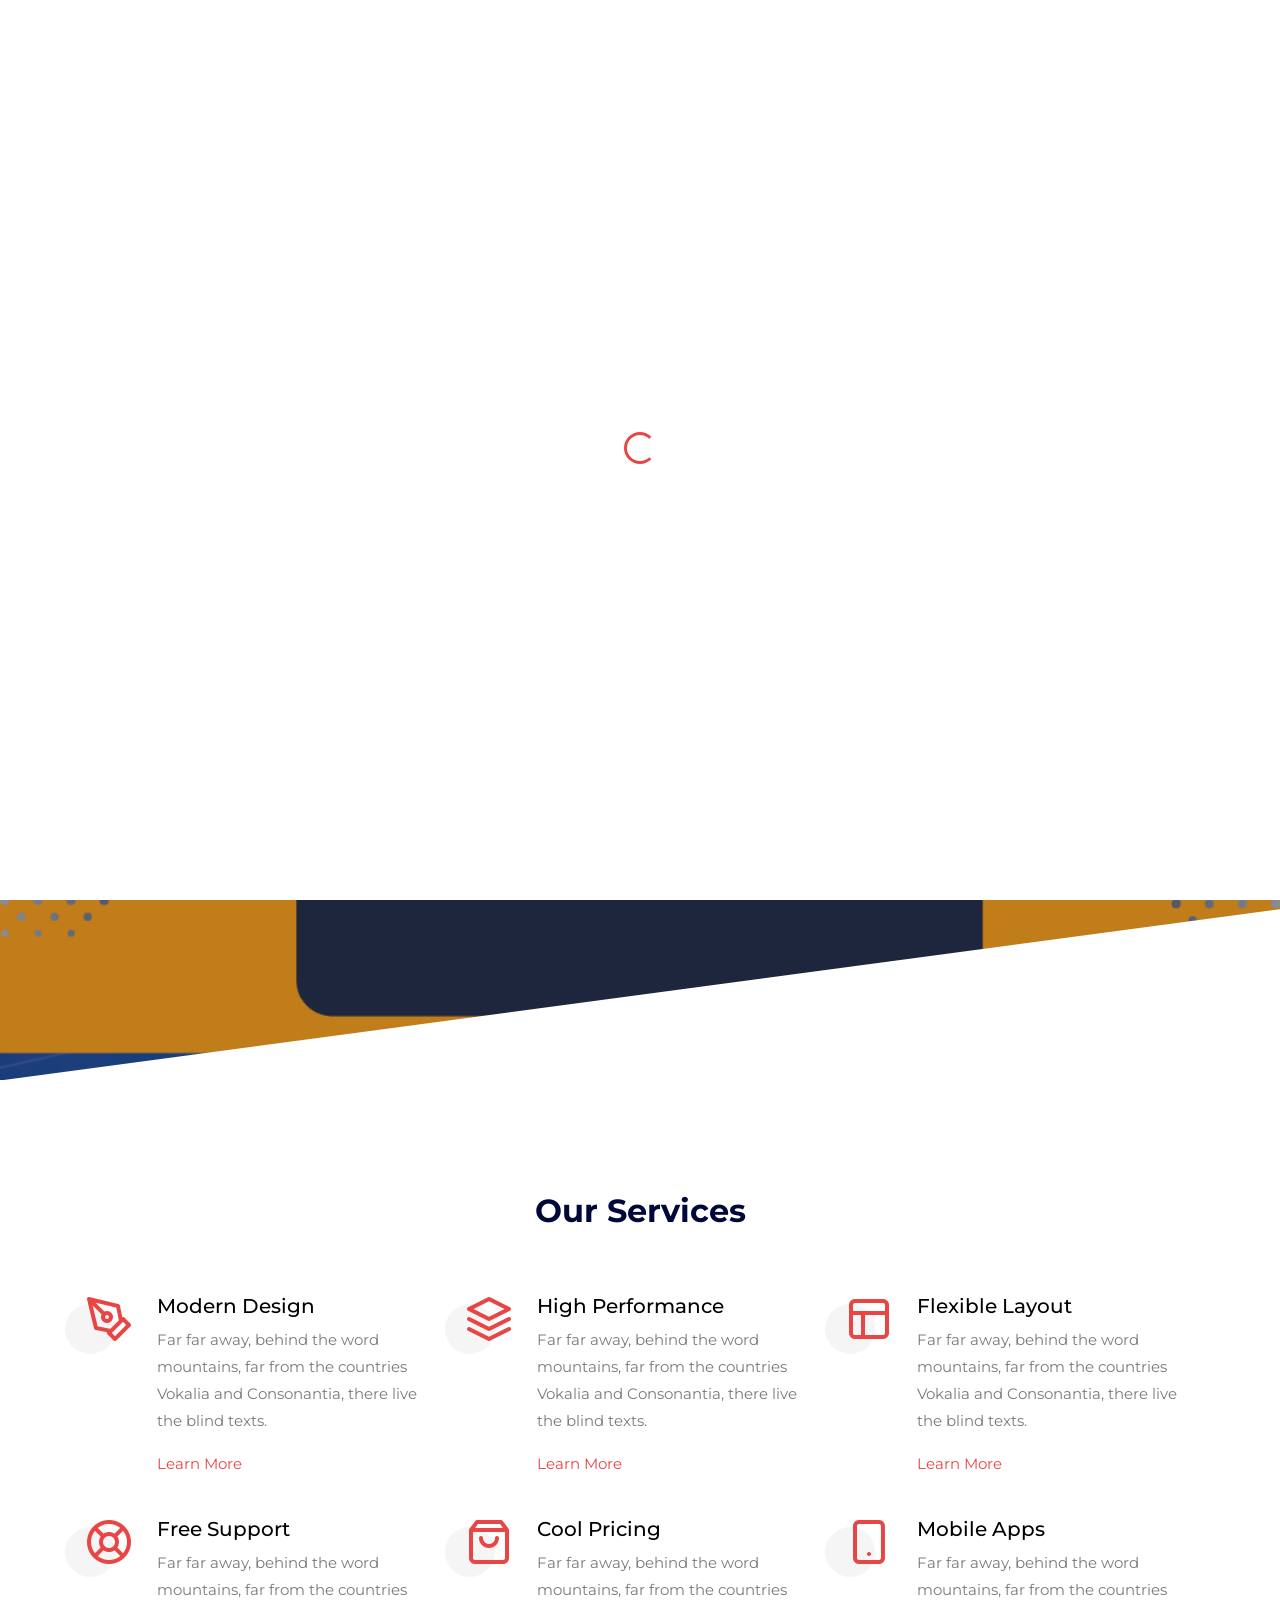
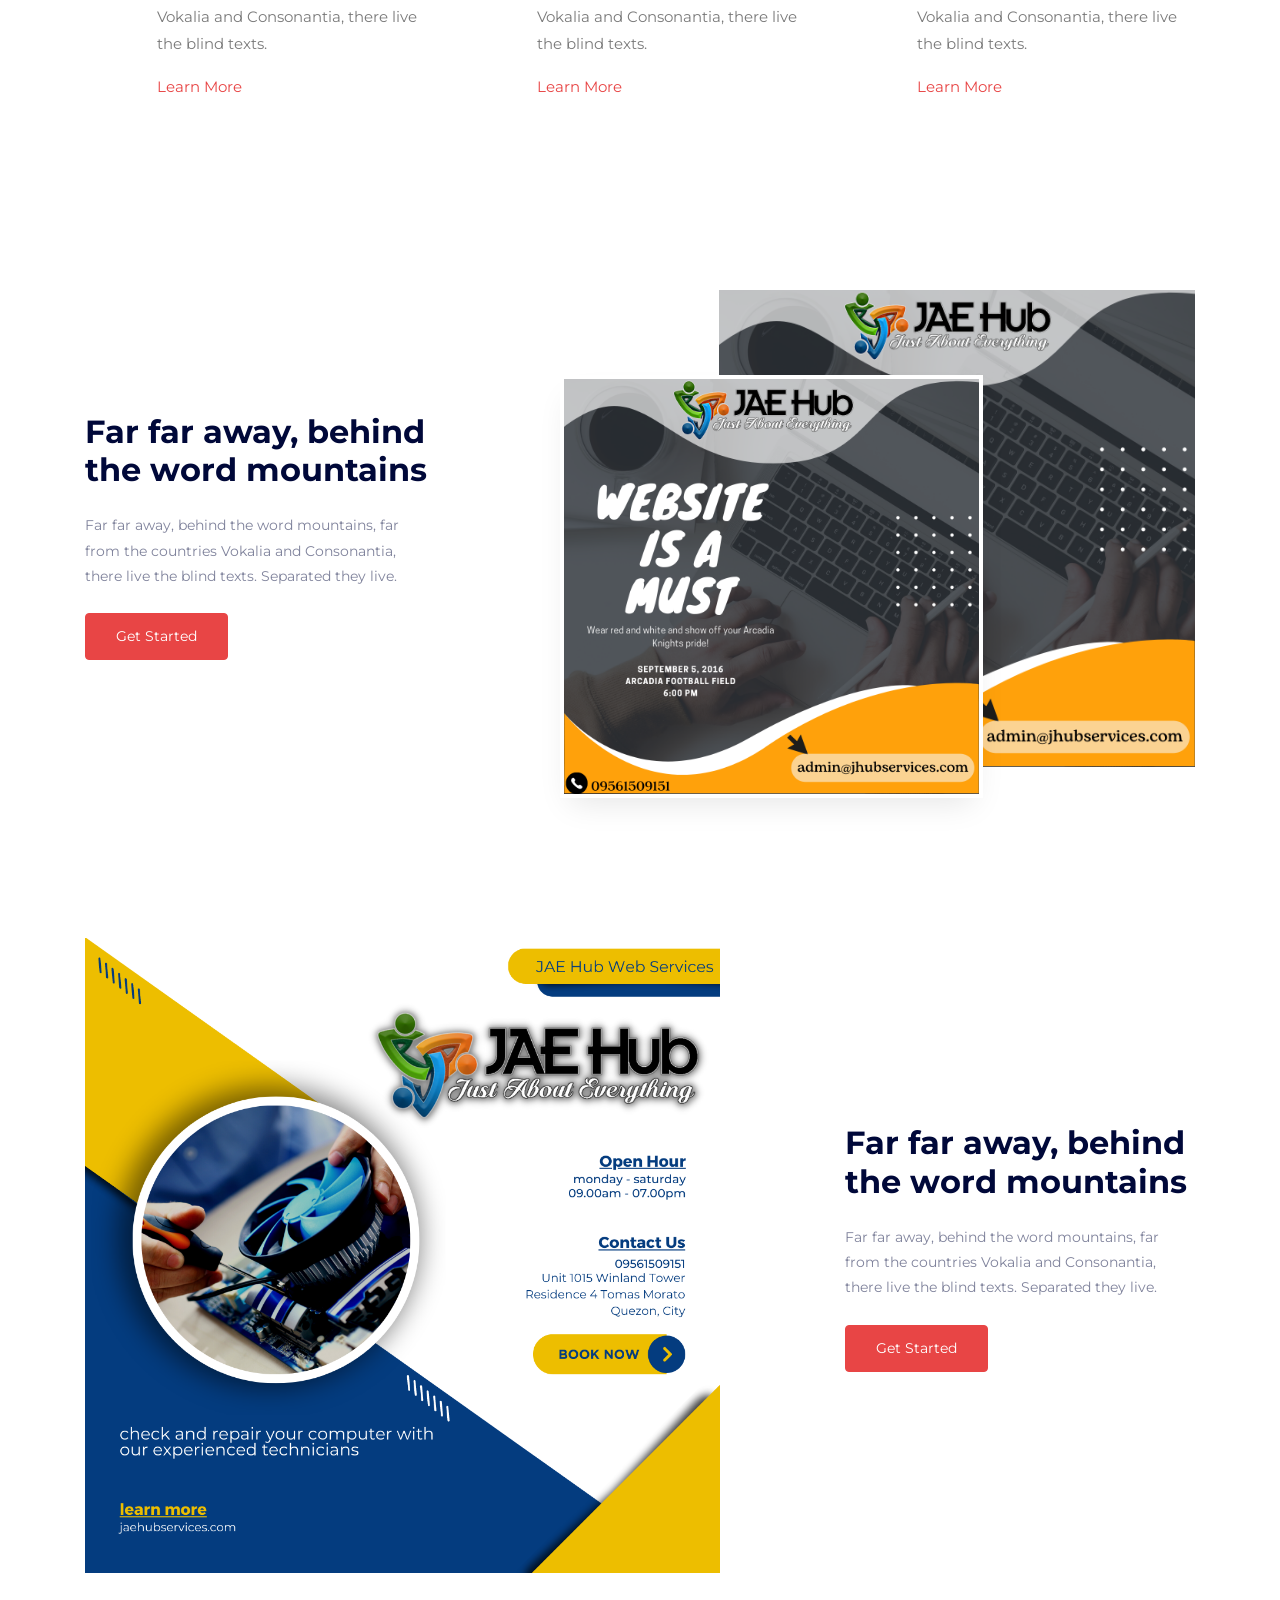
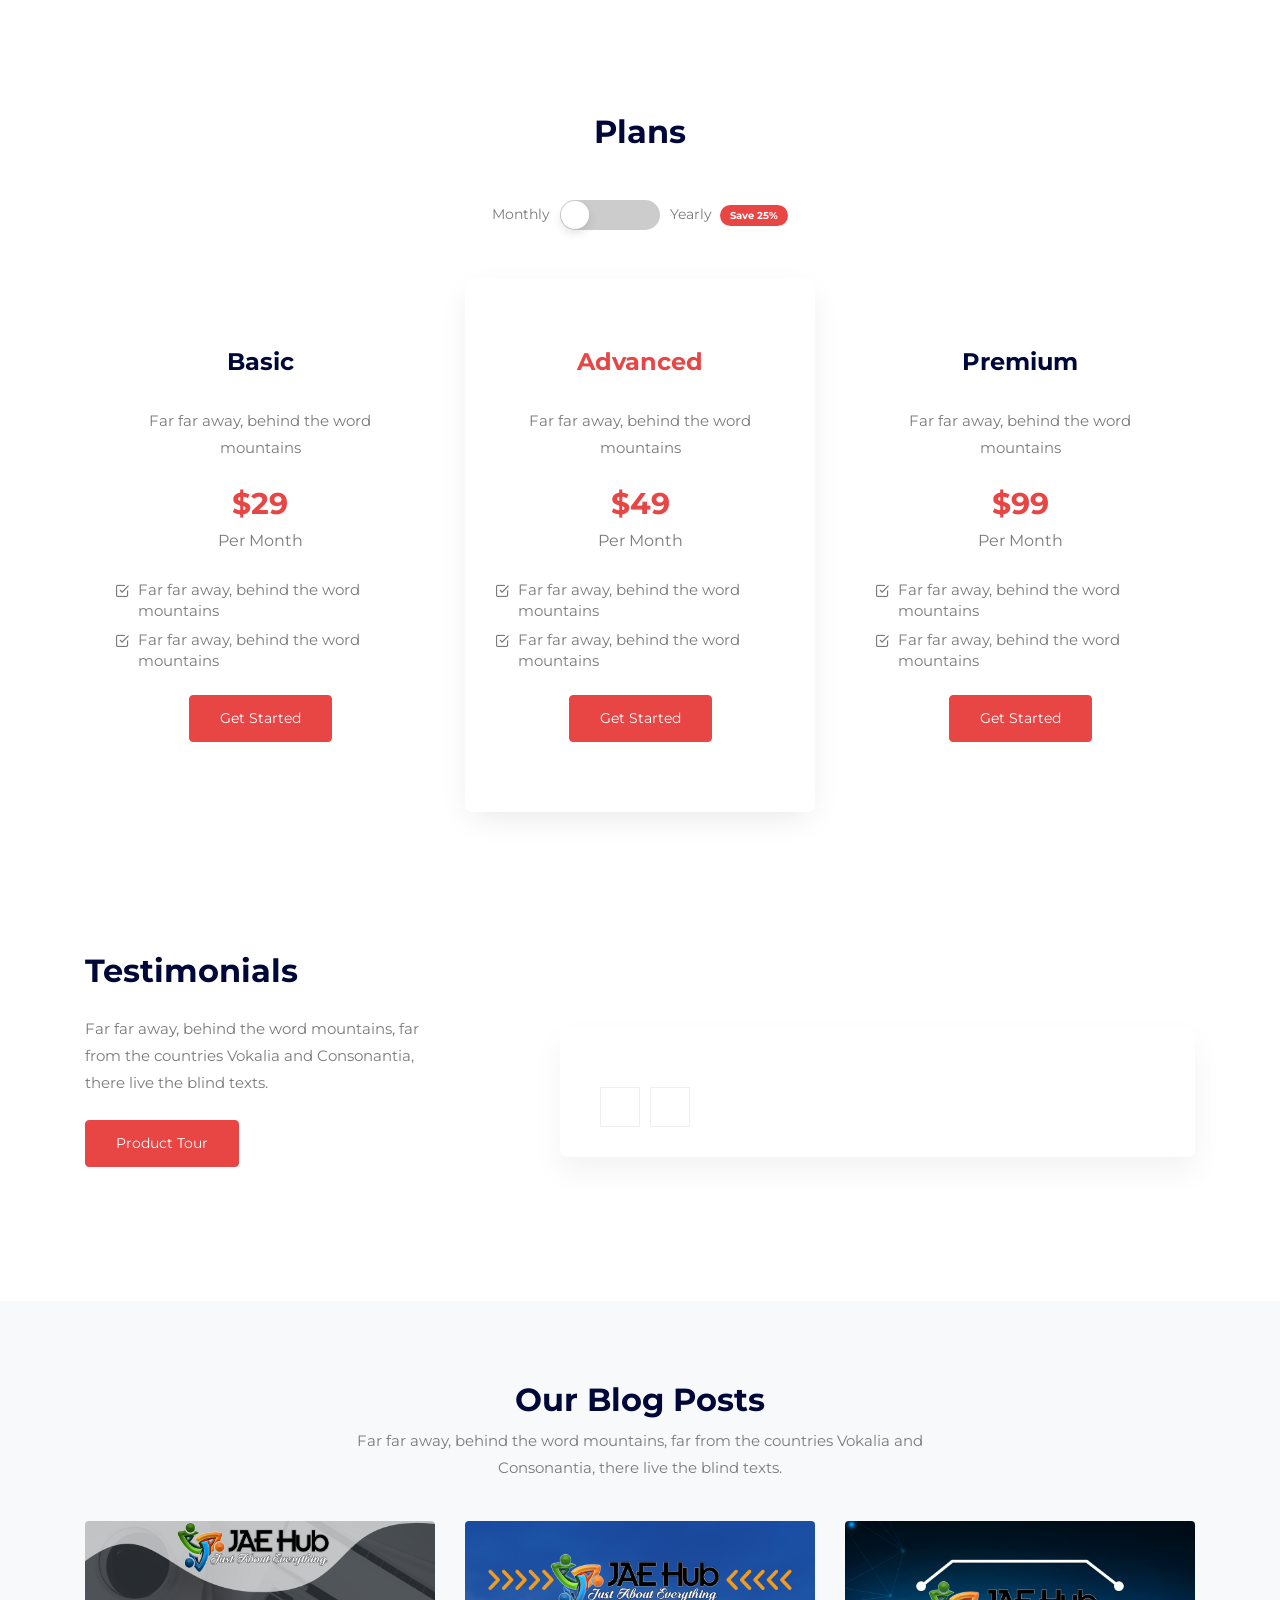
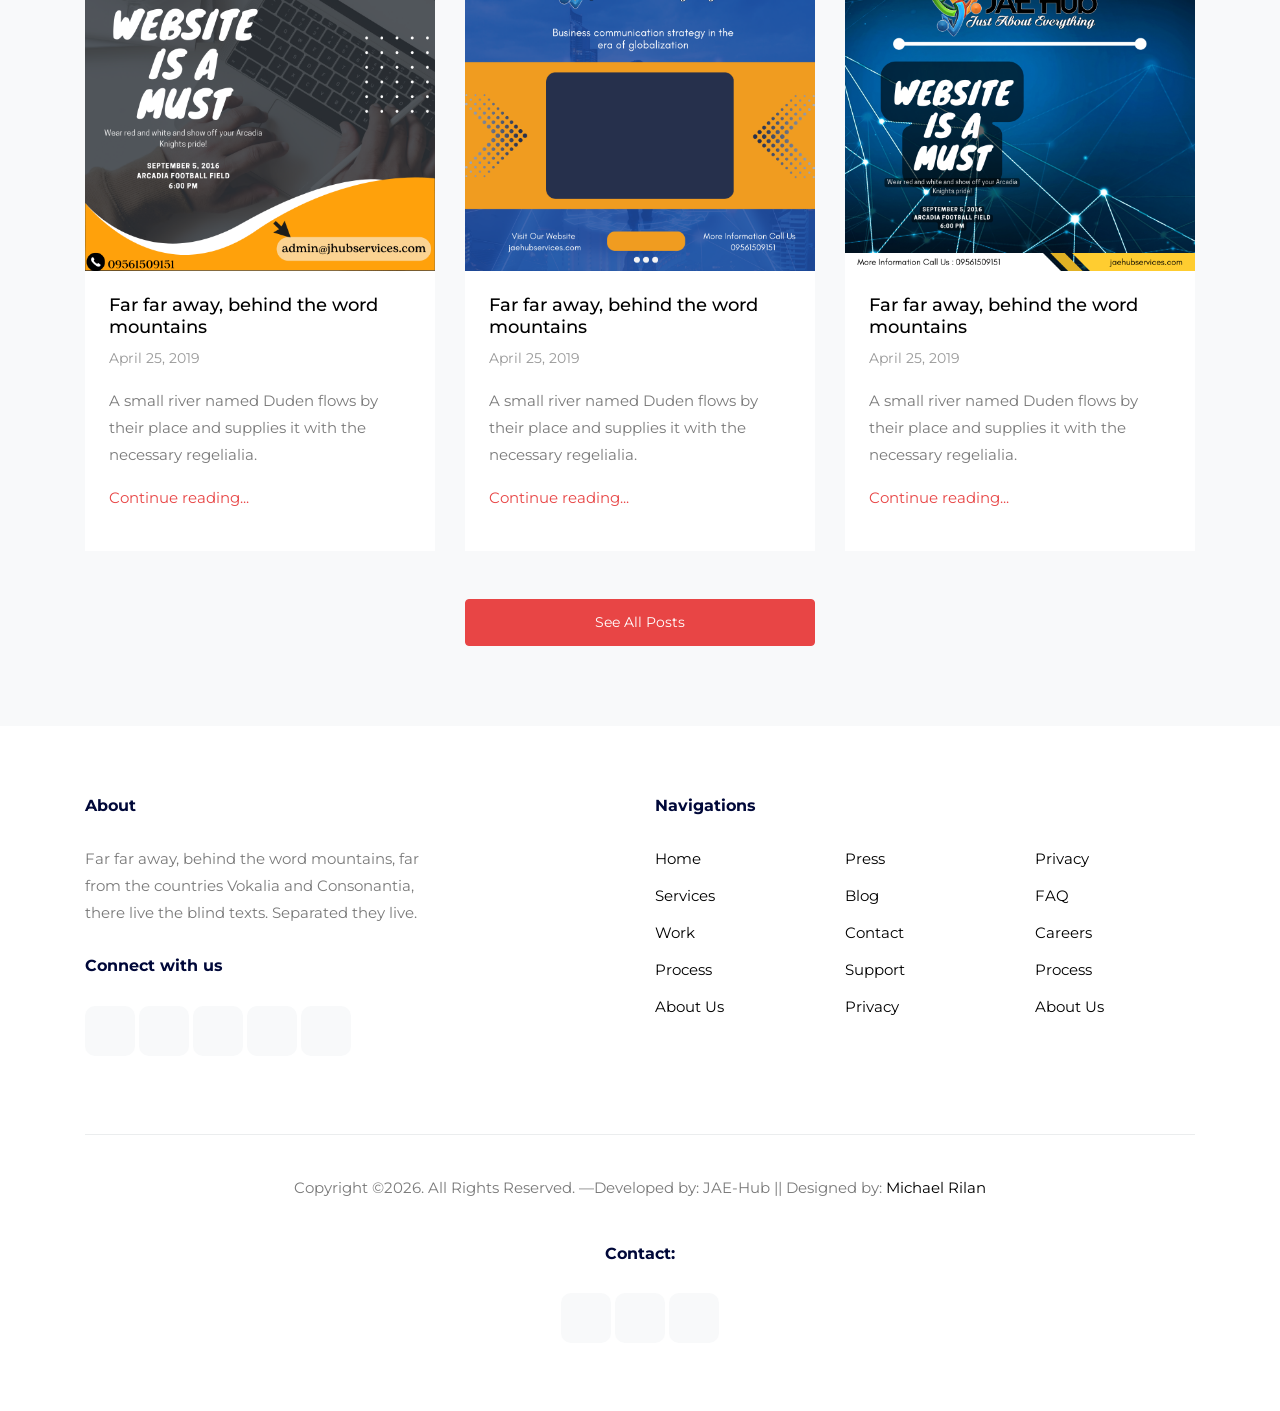
==== commit 4033434c: "updating footer" ====
--- a/index.html
+++ b/index.html
@@ -585,7 +585,7 @@
 
         <div class="row justify-content-center text-center copyright">
           <div class="col-md-8">
-            <p>Copyright &copy;<script>document.write(new Date().getFullYear());</script>. All Rights Reserved. &mdash; Designed by: <a href="https://michaelrilan-portfolio.netlify.app/">Michael Rilan</a>
+            <p>Copyright &copy;<script>document.write(new Date().getFullYear());</script>. All Rights Reserved. &mdash;Developed by: JAE-Hub || Designed by: <a href="https://michaelrilan-portfolio.netlify.app/">Michael Rilan</a>
             </p> </br> 
             <div class="widget">
               <h3>Contact:</h3>
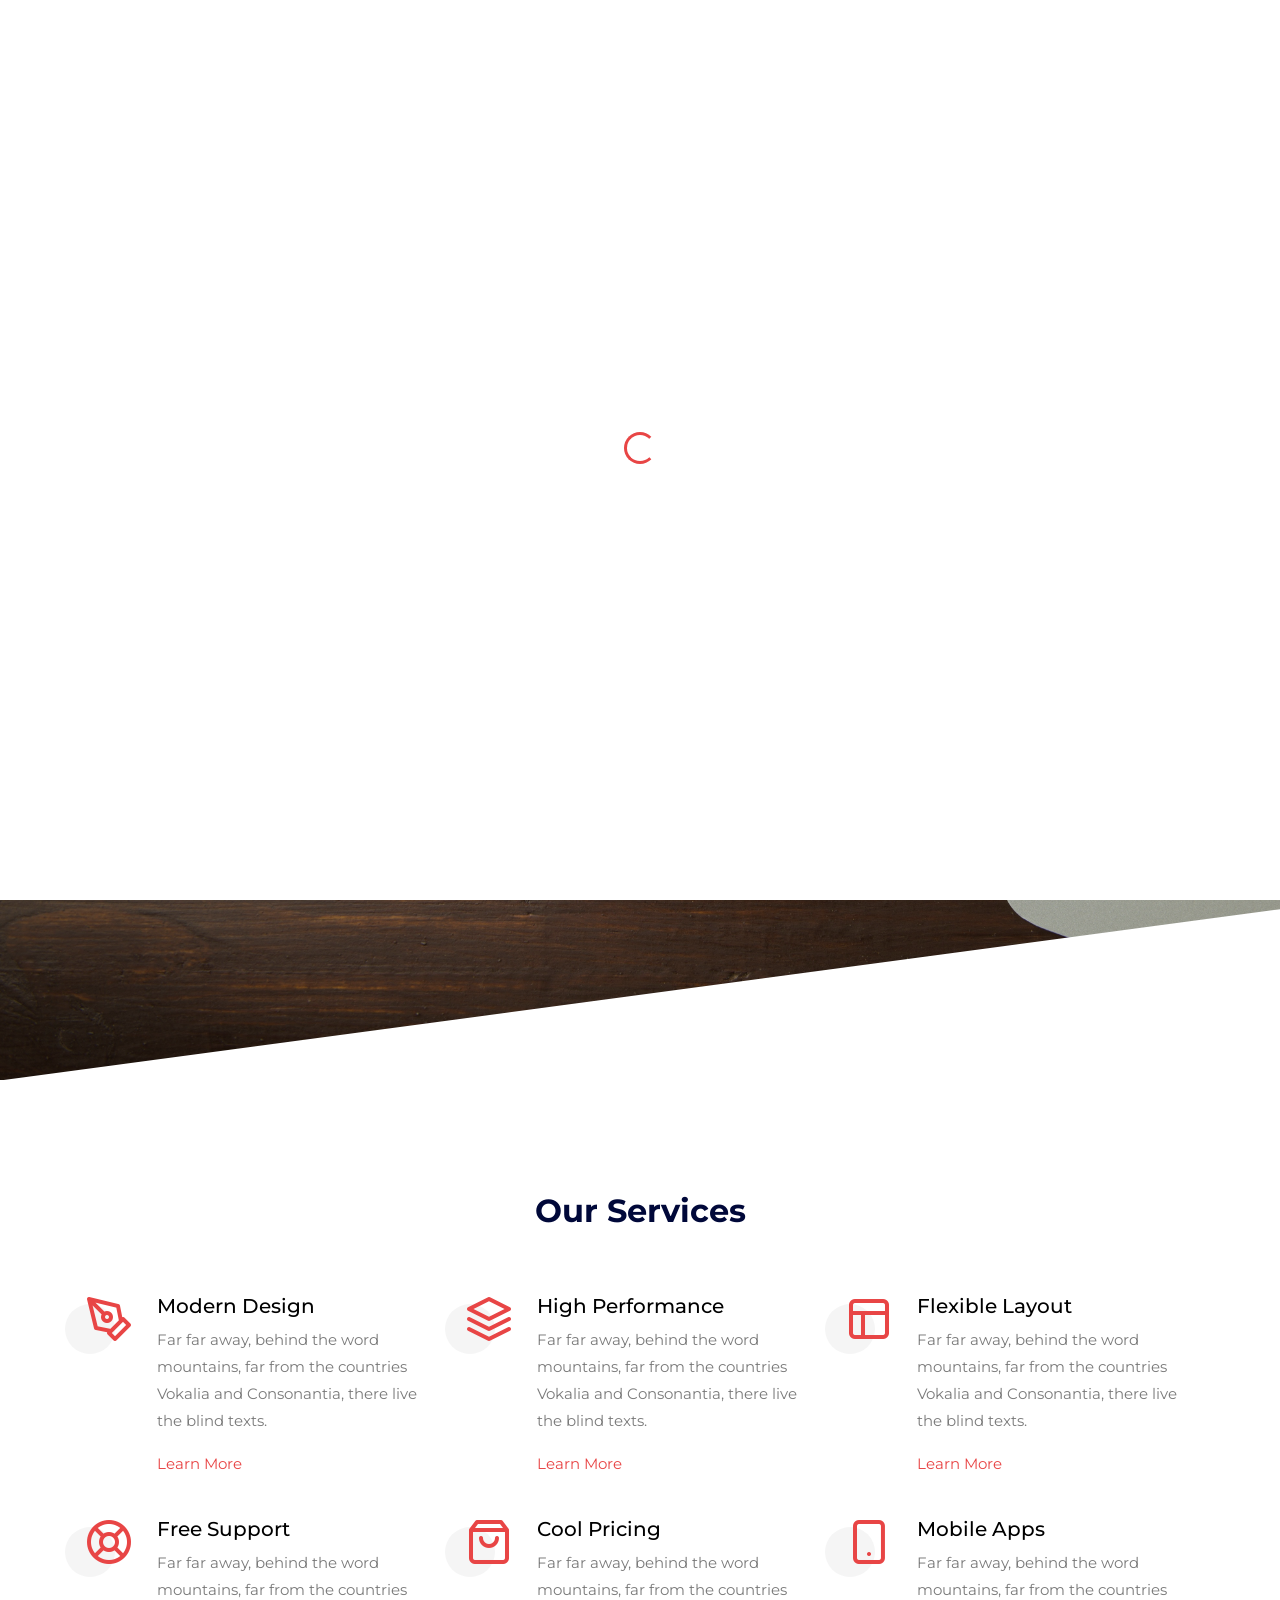
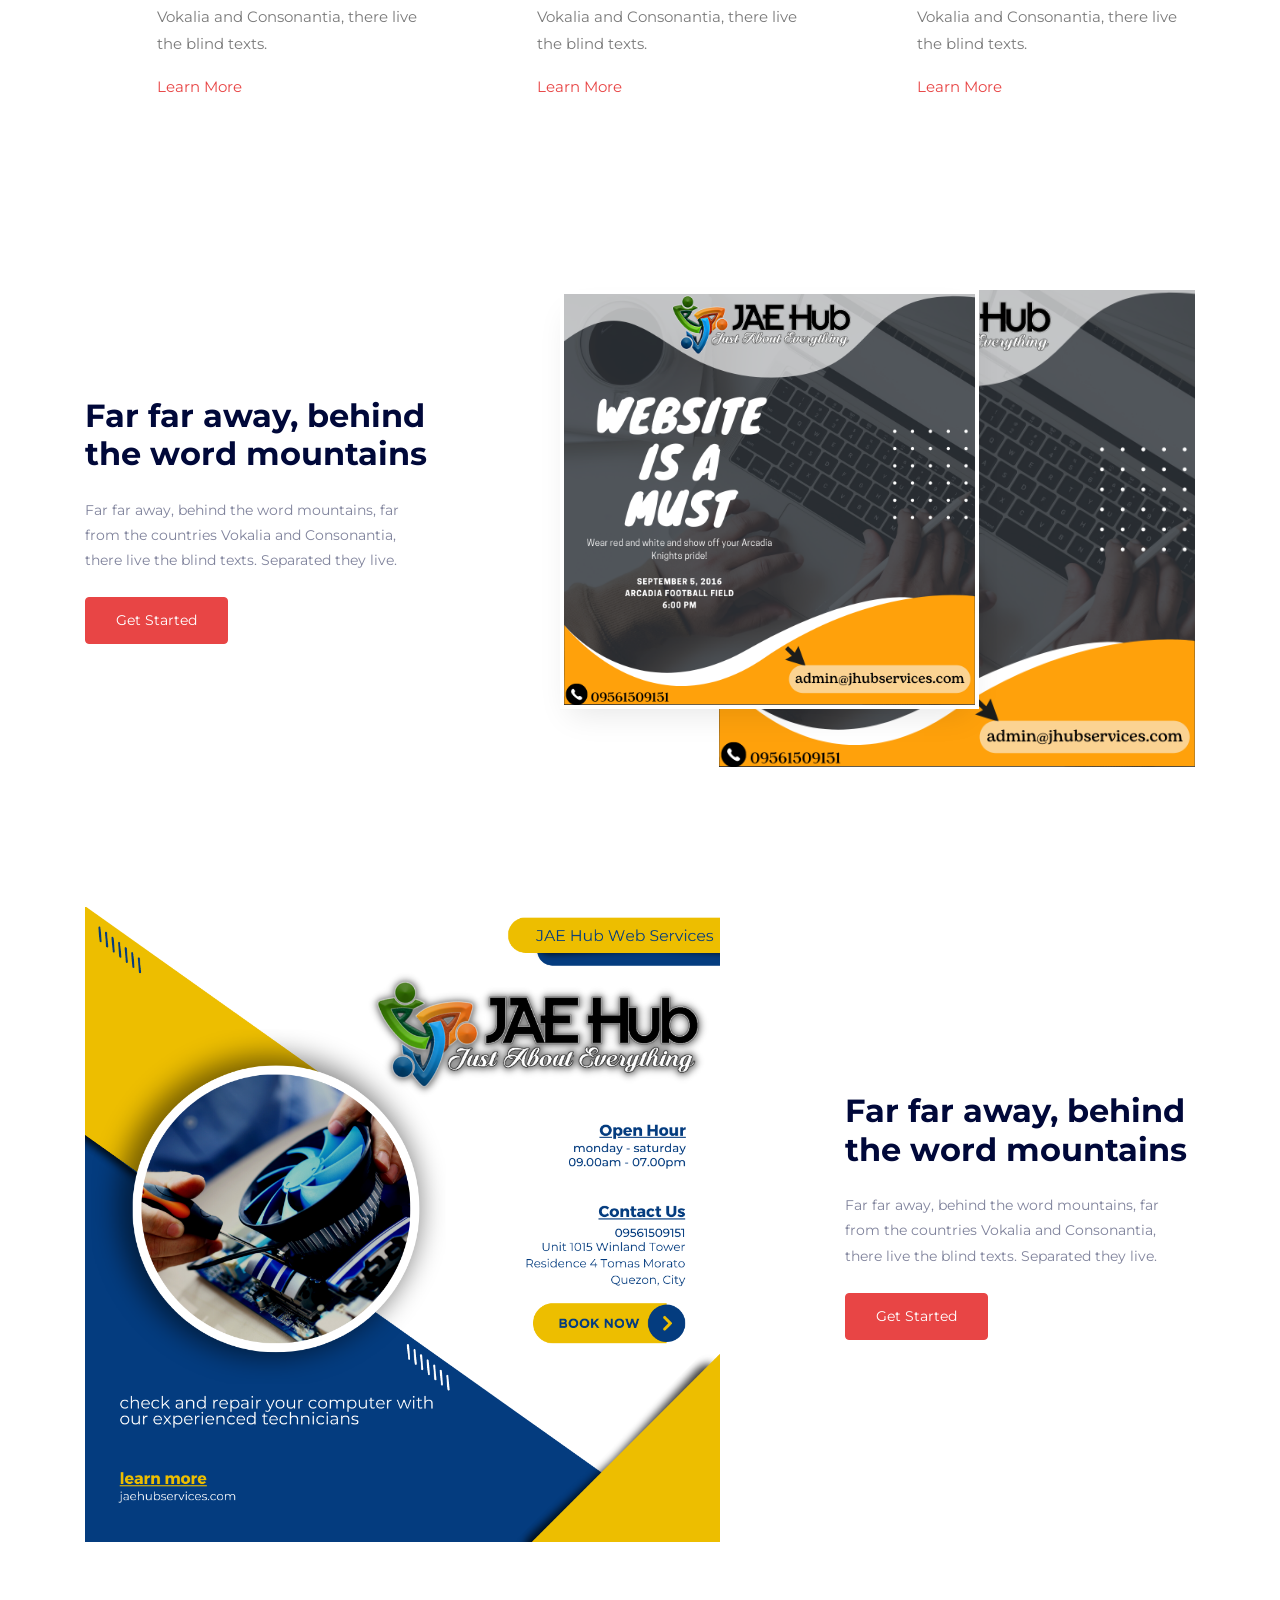
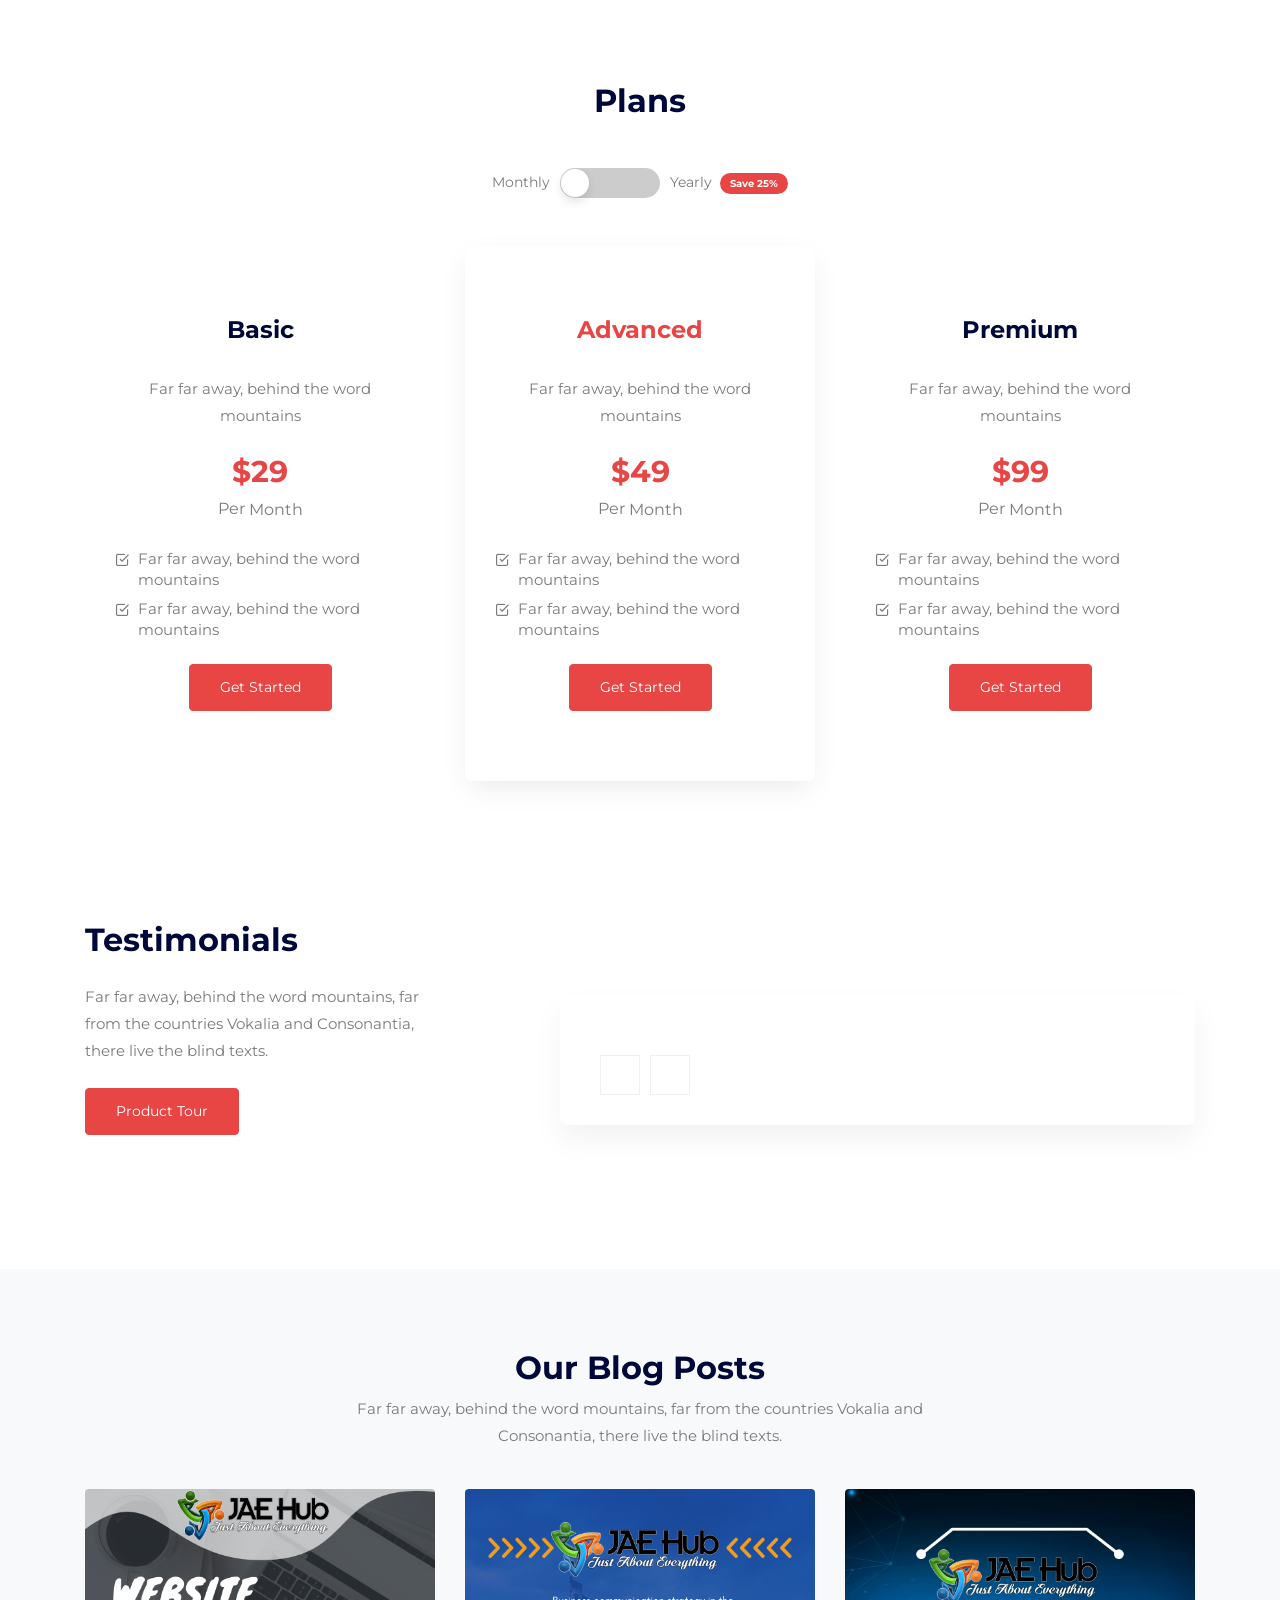
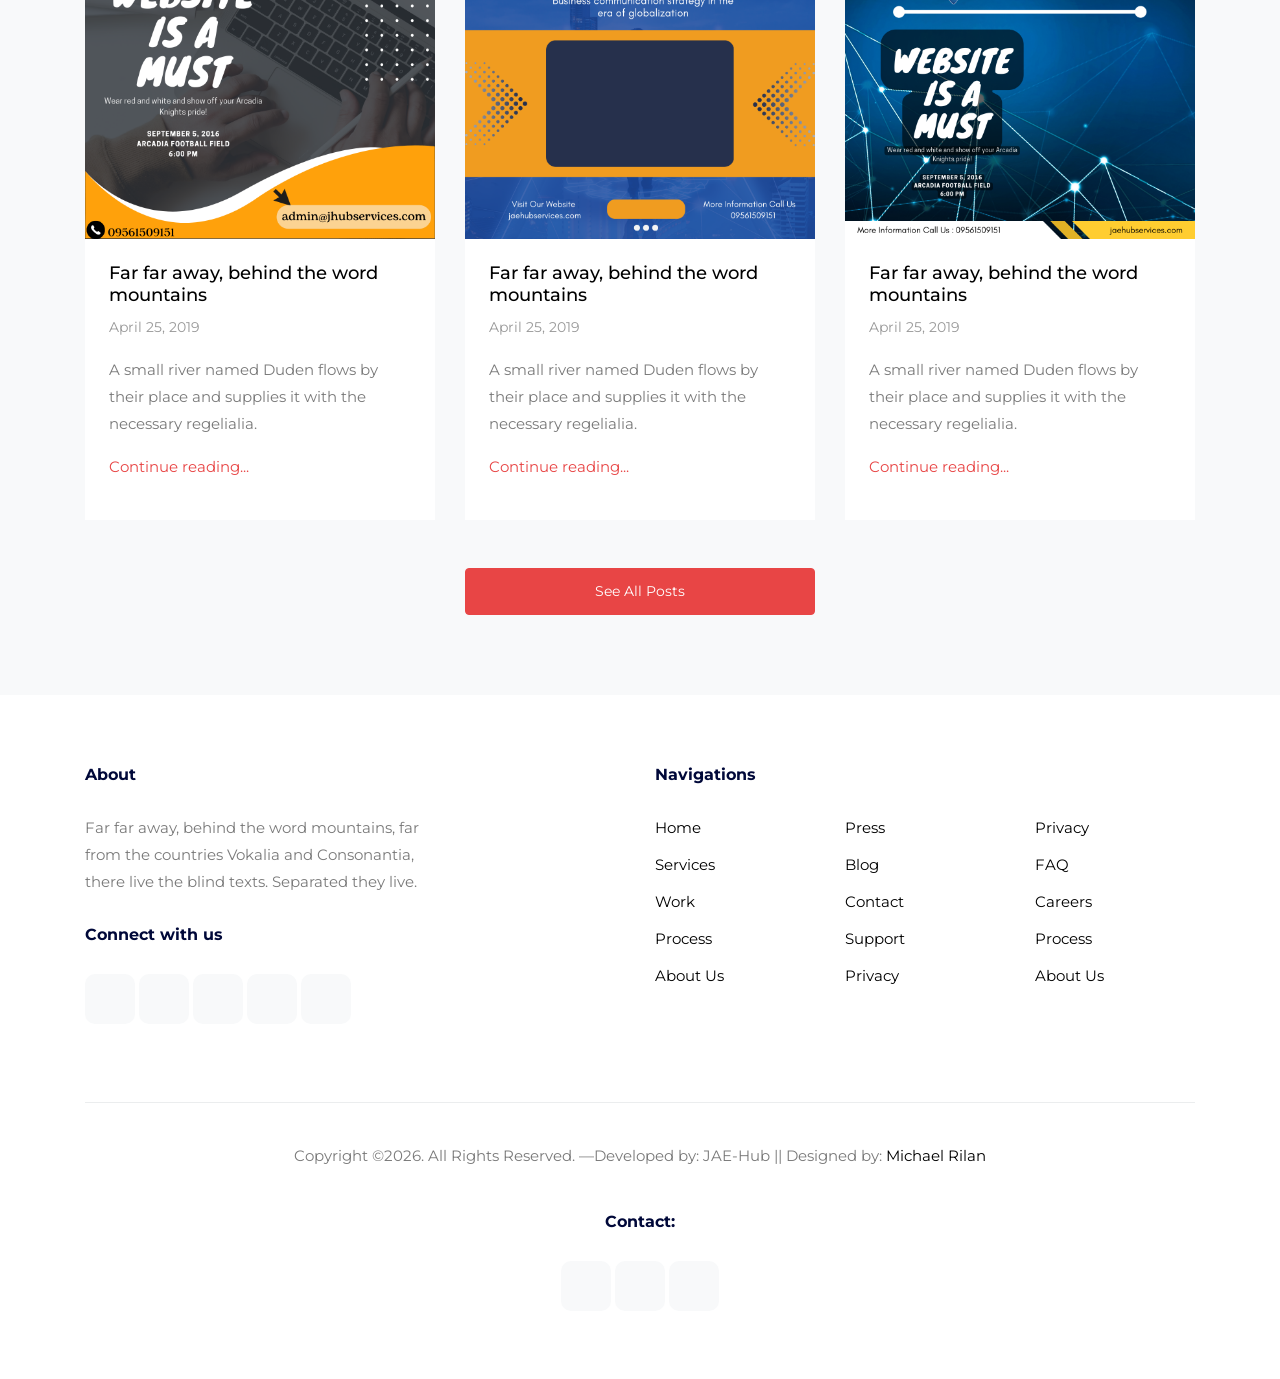
==== commit 0573e554: "fdsfsdf" ====
--- a/index.html
+++ b/index.html
@@ -47,7 +47,8 @@
 
       <nav class="site-nav">
         <div class="logo">
-          <a href="index.html" class="text-white">JAE Hub<span class="text-black">.</span></a>
+
+          <a href="index.html" class="text-white"><img src="images/logo.jpg" style="width: 50px; height: 50px;" alt=""> JAE Hub Web Services<span class="text-black">.</span></a>
         </div>
         <div class="row align-items-center">
           
@@ -72,14 +73,13 @@
     </div> <!-- END container -->
 
 
-    <div class="hero-slant overlay" data-stellar-background-ratio="0.5" style="background-image: url('images/2.png')">
+    <div class="hero-slant overlay" data-stellar-background-ratio="0.2" style="background-image: url('images/bg.jpg');">
 
       <div class="container">
         <div class="row align-items-center justify-content-center">
-          <div class="col-lg-7 intro">
+          <div class="col-lg-6 intro">
             
             <form action="#" class="sign-up-form d-flex text-center" data-aos="fade-up" data-aos-delay="200">
-              
               <input type="text" class="form-control" placeholder="Enter email address">
               <input type="submit" class="btn btn-primary" value="Sign up">
             </form>
--- a/css/style.css
+++ b/css/style.css
@@ -152,6 +152,7 @@
   position: relative; }
 
 .logo {
+  margin-top: 15px;
   position: absolute;
   left: 0;
   z-index: 9;
@@ -623,26 +624,6 @@
   .section-stack .image-stack__item--bottom {
     float: right;
     width: 75%; }
-  @supports ((display: -ms-grid) or (display: grid)) {
-    .section-stack .image-stack {
-      display: -ms-grid;
-      display: grid;
-      position: relative;
-      -ms-grid-columns: (1fr)[12];
-      grid-template-columns: repeat(12, 1fr); }
-    .section-stack .image-stack__item--bottom {
-      grid-column: 4 / -1;
-      -ms-grid-row: 1;
-      grid-row: 1;
-      width: 100%; }
-    .section-stack .image-stack__item--top {
-      -ms-grid-row: 1;
-      grid-row: 1;
-      -ms-grid-column: 1;
-      -ms-grid-column-span: 8;
-      grid-column: 1 / span 8;
-      padding-top: 20%;
-      width: 100%; } }
 
 .service {
   display: block; }
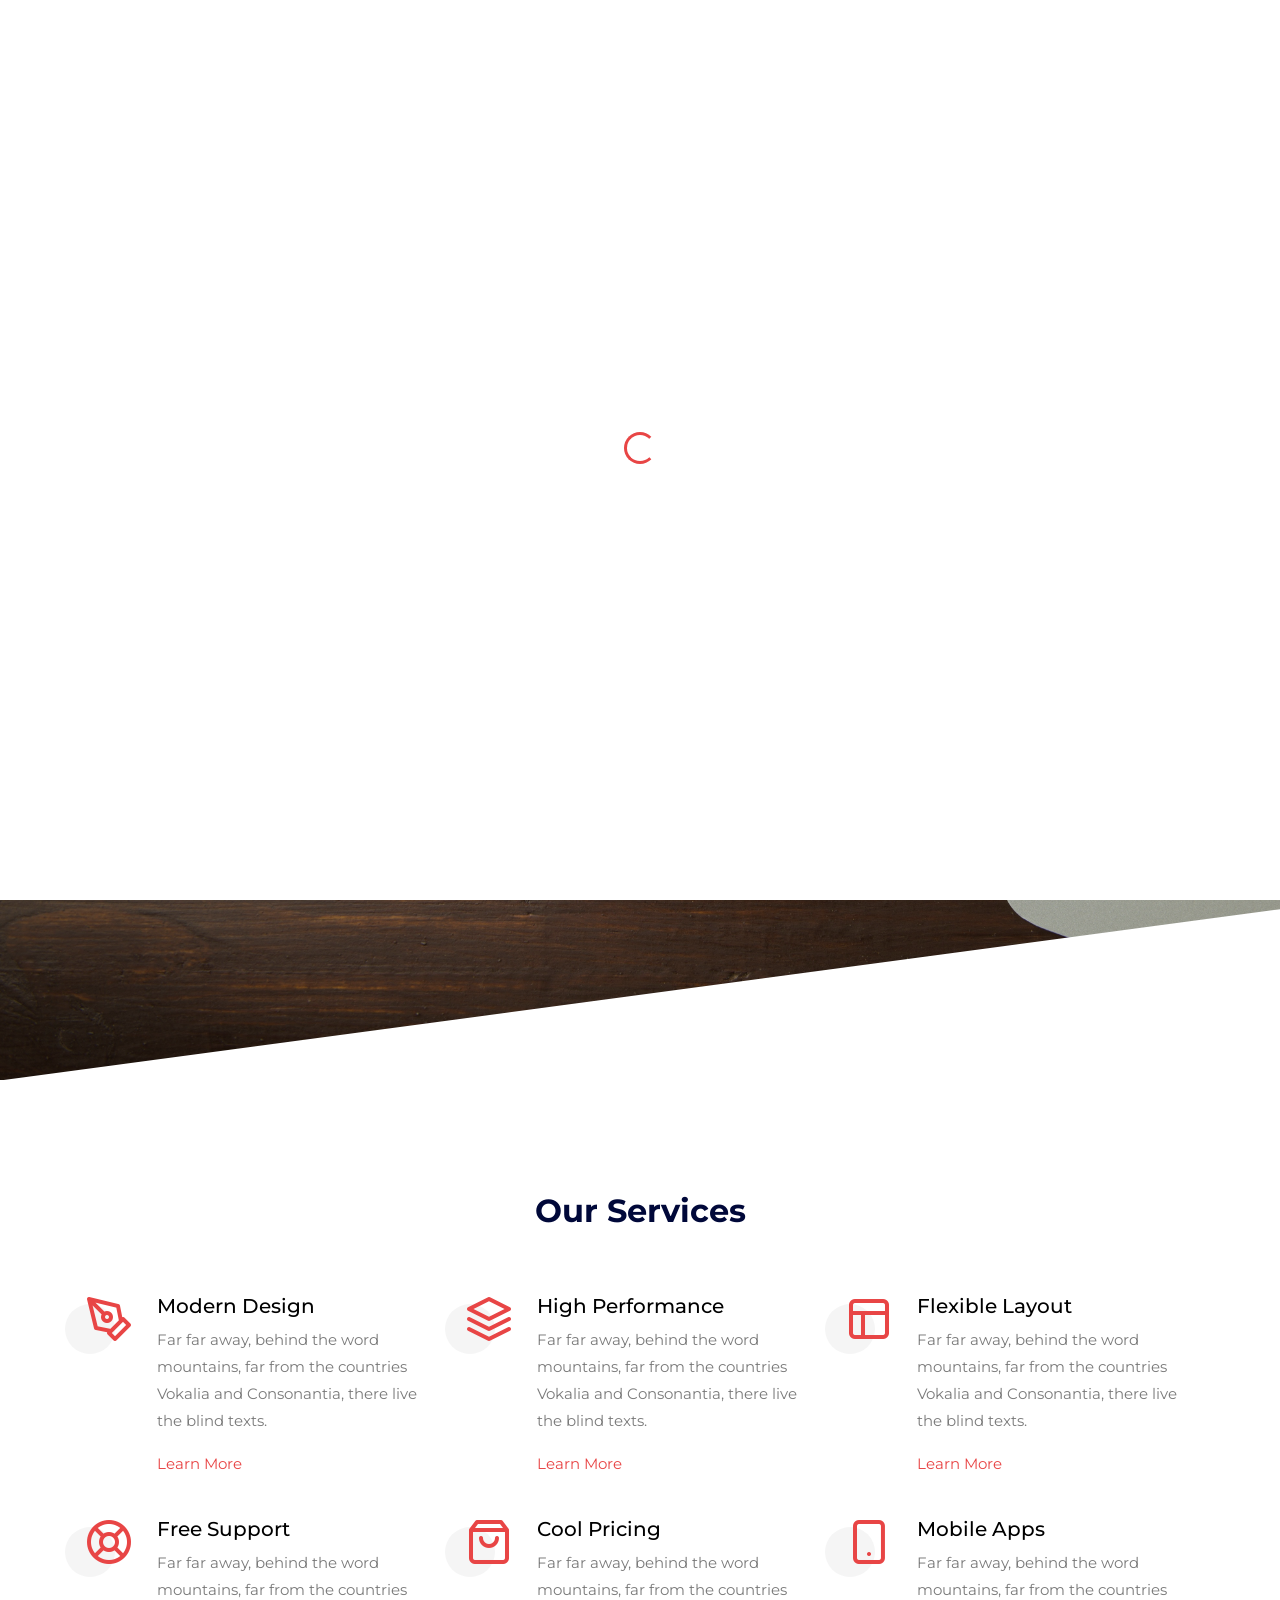
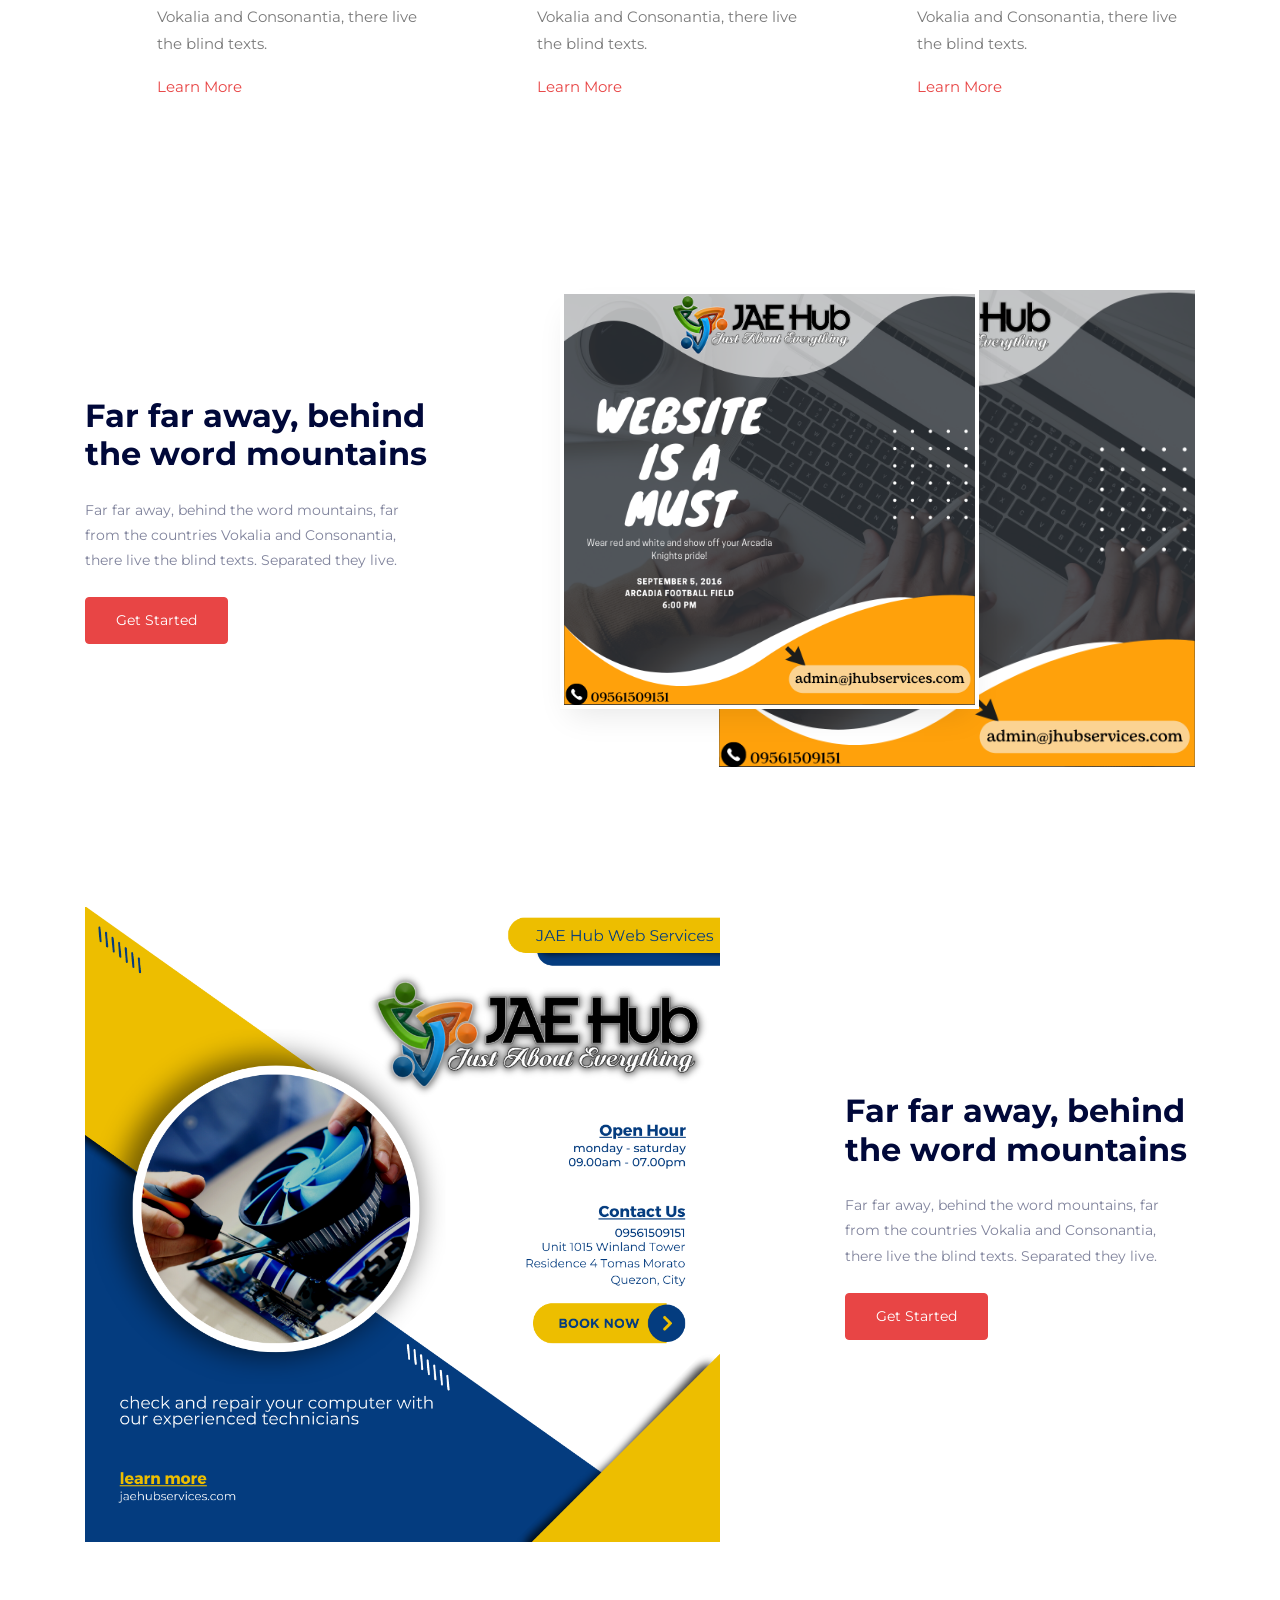
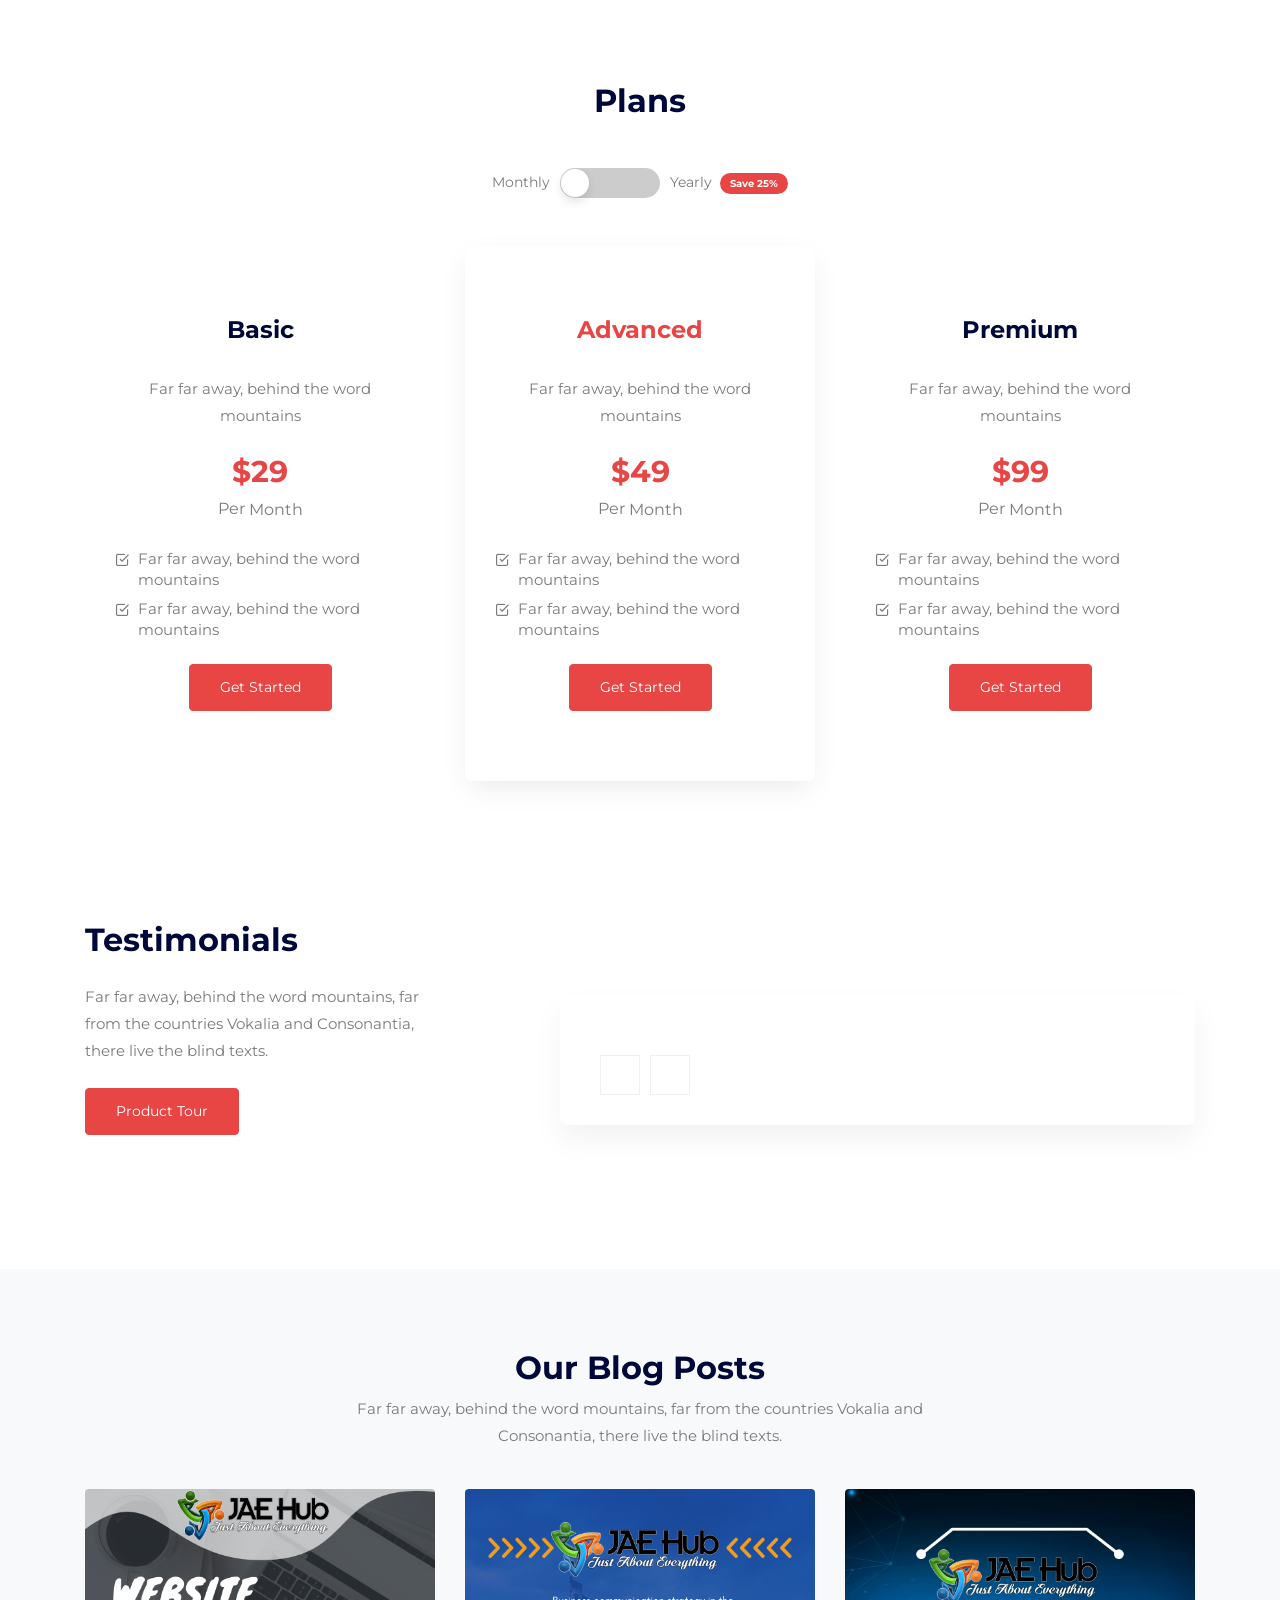
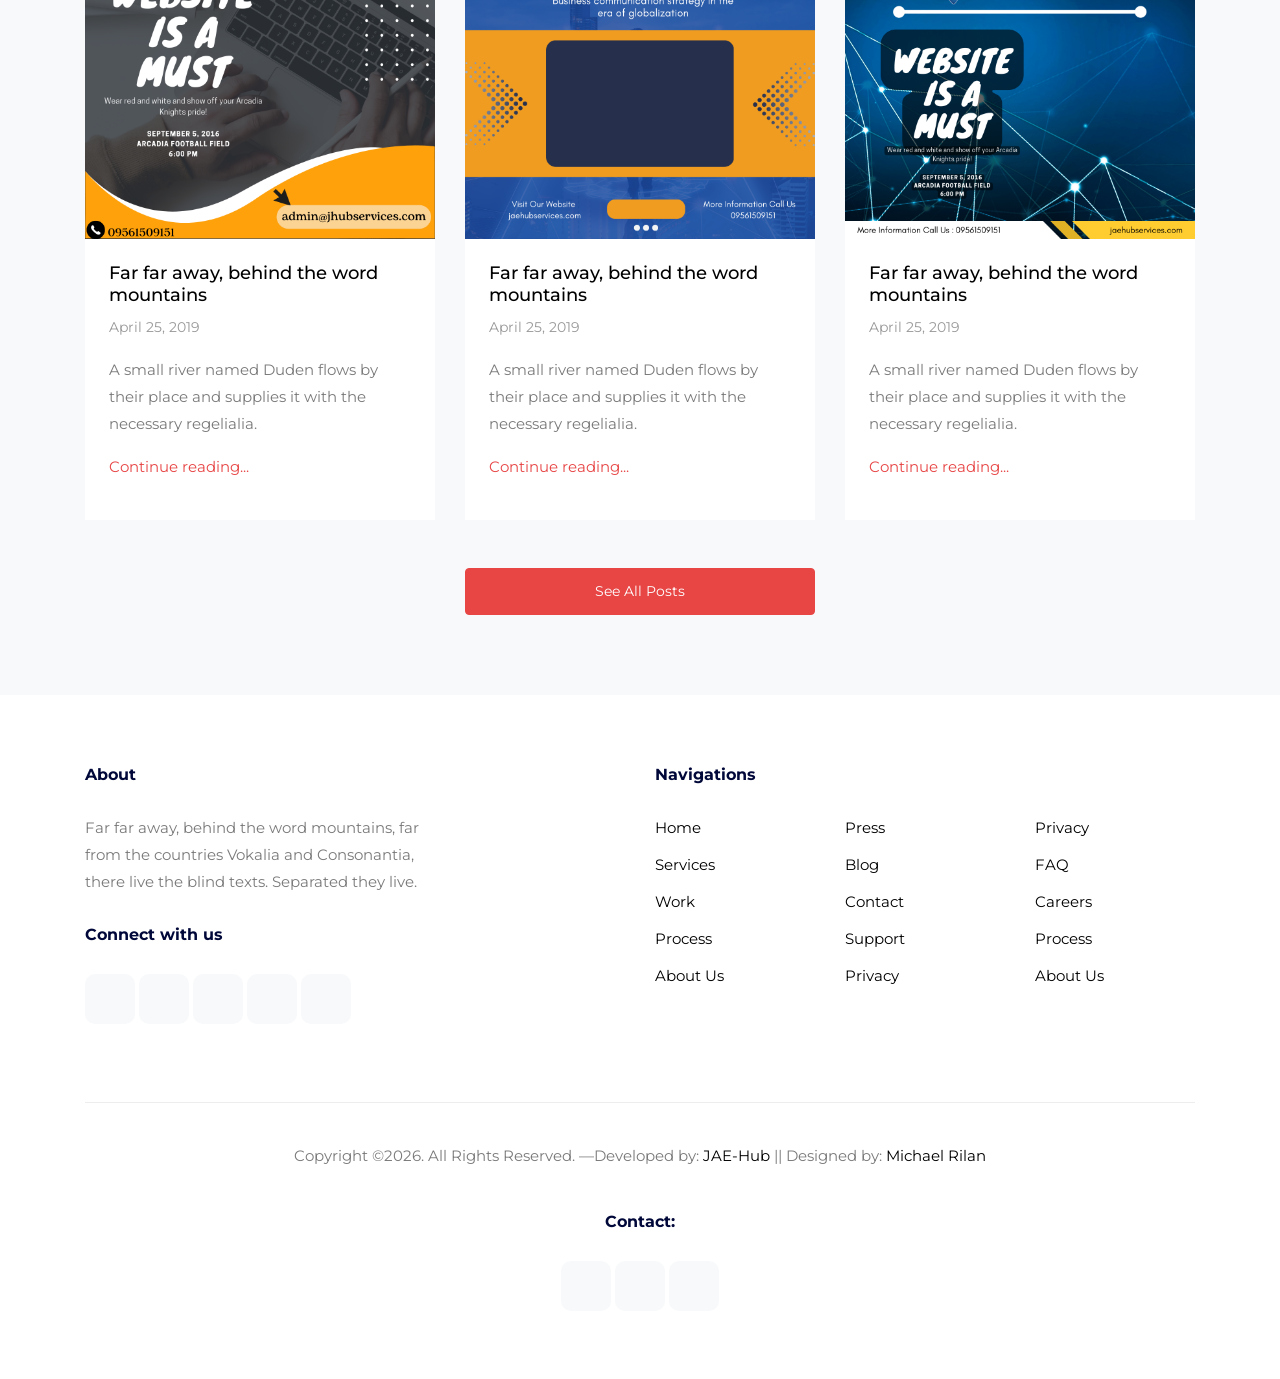
==== commit f142c886: "fhfghfgh" ====
--- a/index.html
+++ b/index.html
@@ -585,7 +585,7 @@
 
         <div class="row justify-content-center text-center copyright">
           <div class="col-md-8">
-            <p>Copyright &copy;<script>document.write(new Date().getFullYear());</script>. All Rights Reserved. &mdash;Developed by: JAE-Hub || Designed by: <a href="https://michaelrilan-portfolio.netlify.app/">Michael Rilan</a>
+            <p>Copyright &copy;<script>document.write(new Date().getFullYear());</script>. All Rights Reserved. &mdash;Developed by: <a href="https://jaehubservices.com/" target="_blank">JAE-Hub</a>  || Designed by: <a href="https://michaelrilan-portfolio.netlify.app/">Michael Rilan</a>
             </p> </br> 
             <div class="widget">
               <h3>Contact:</h3>
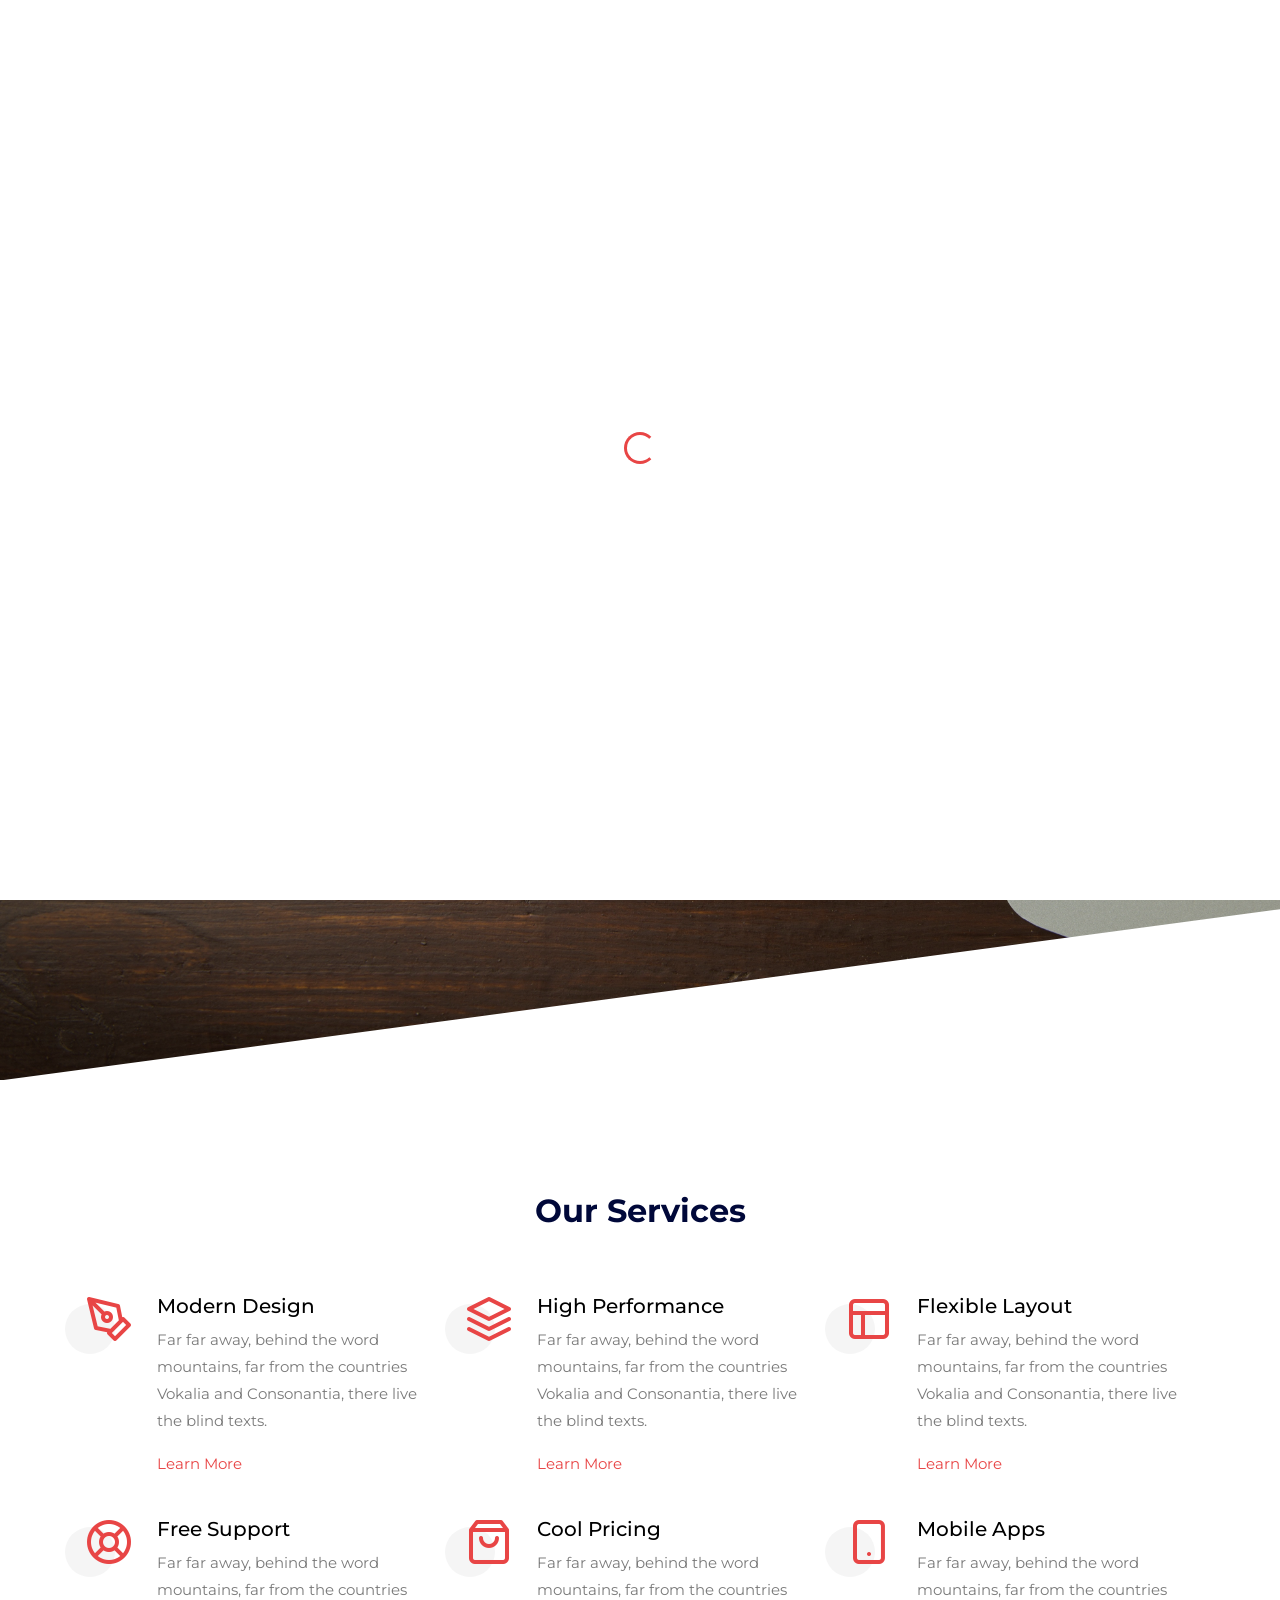
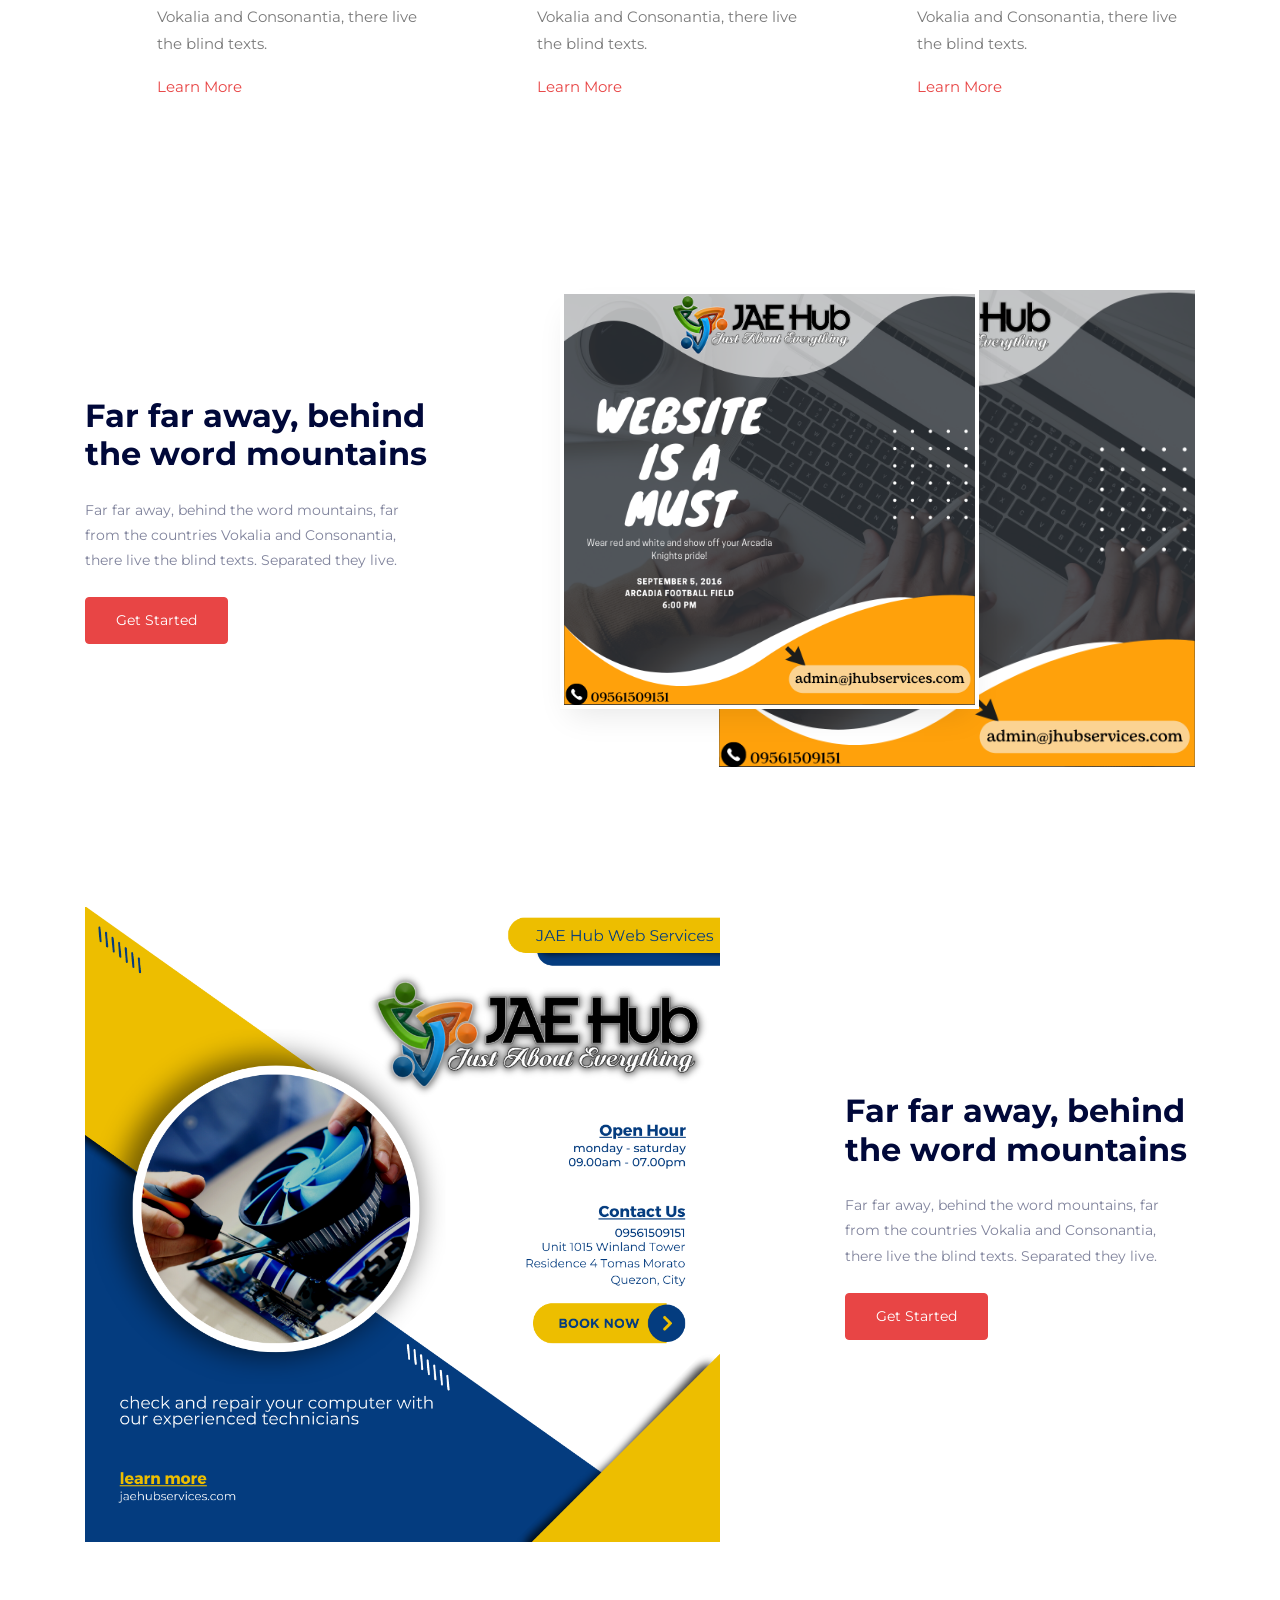
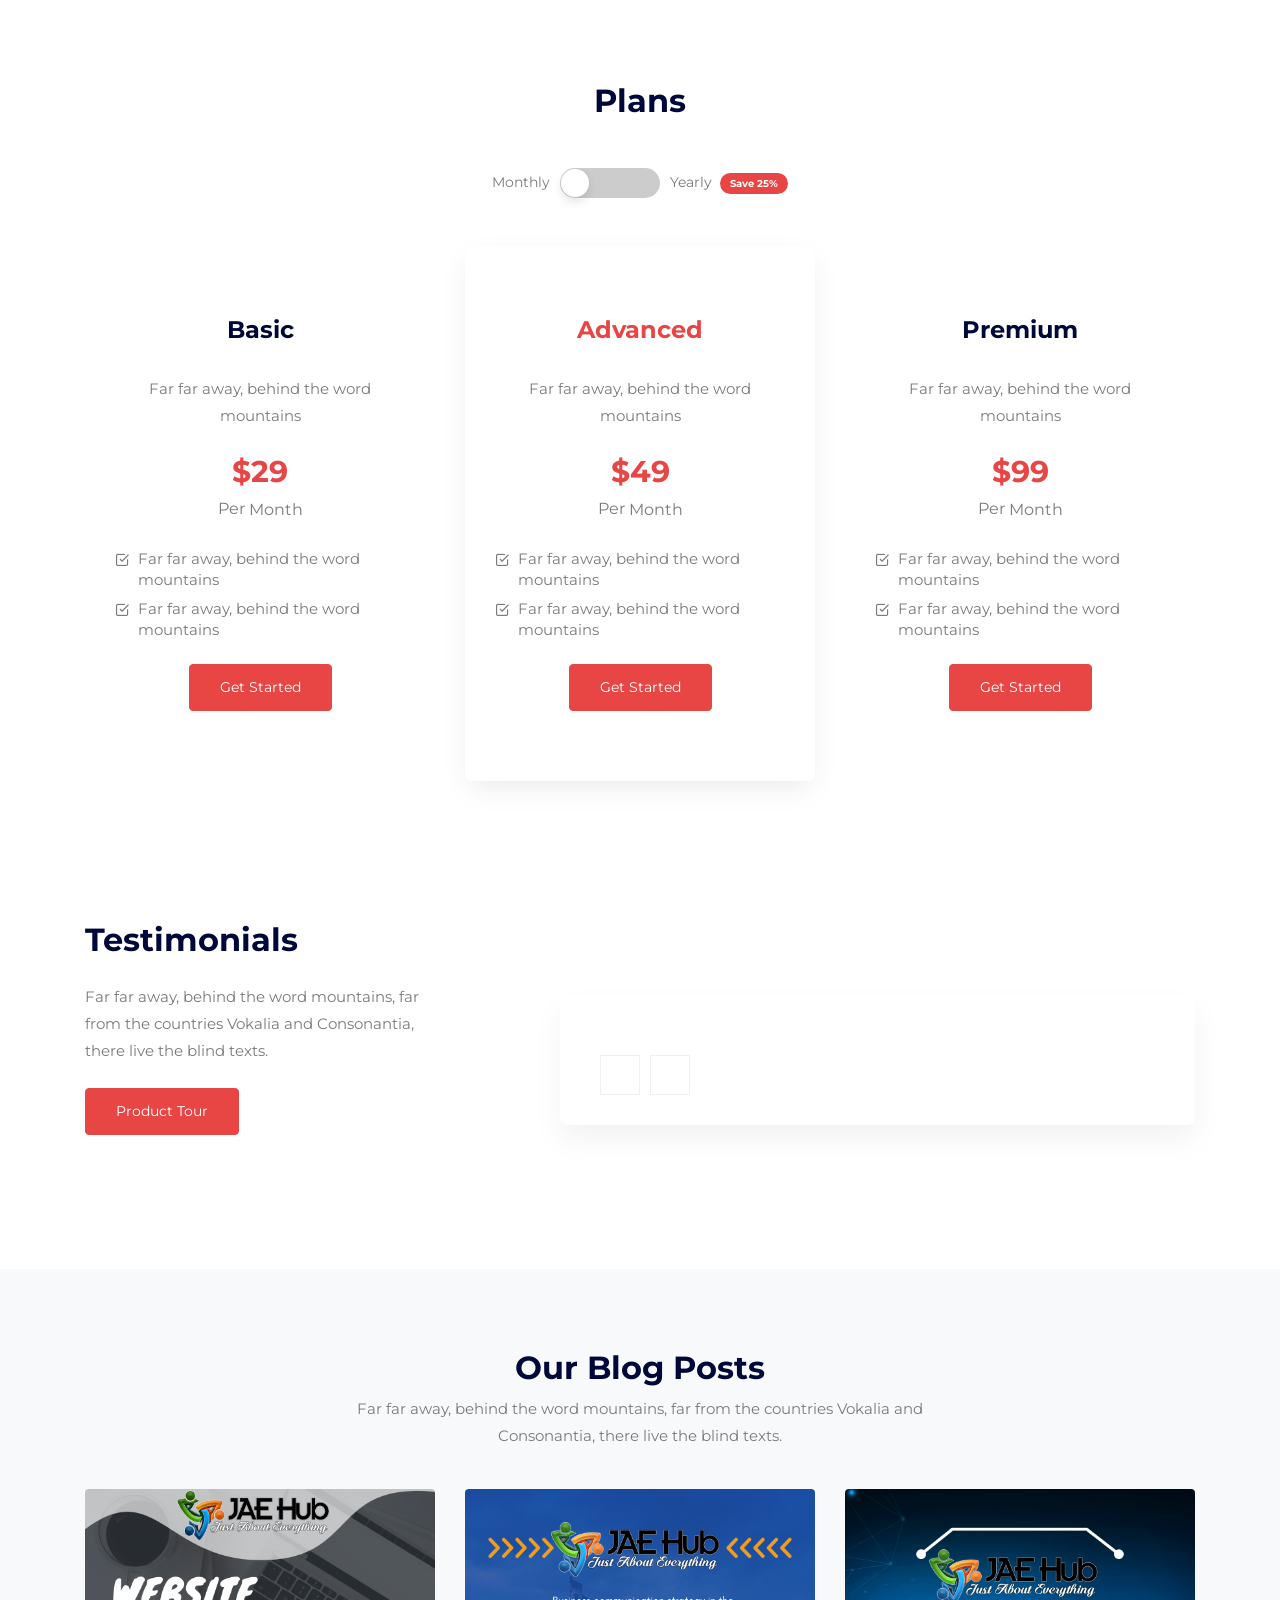
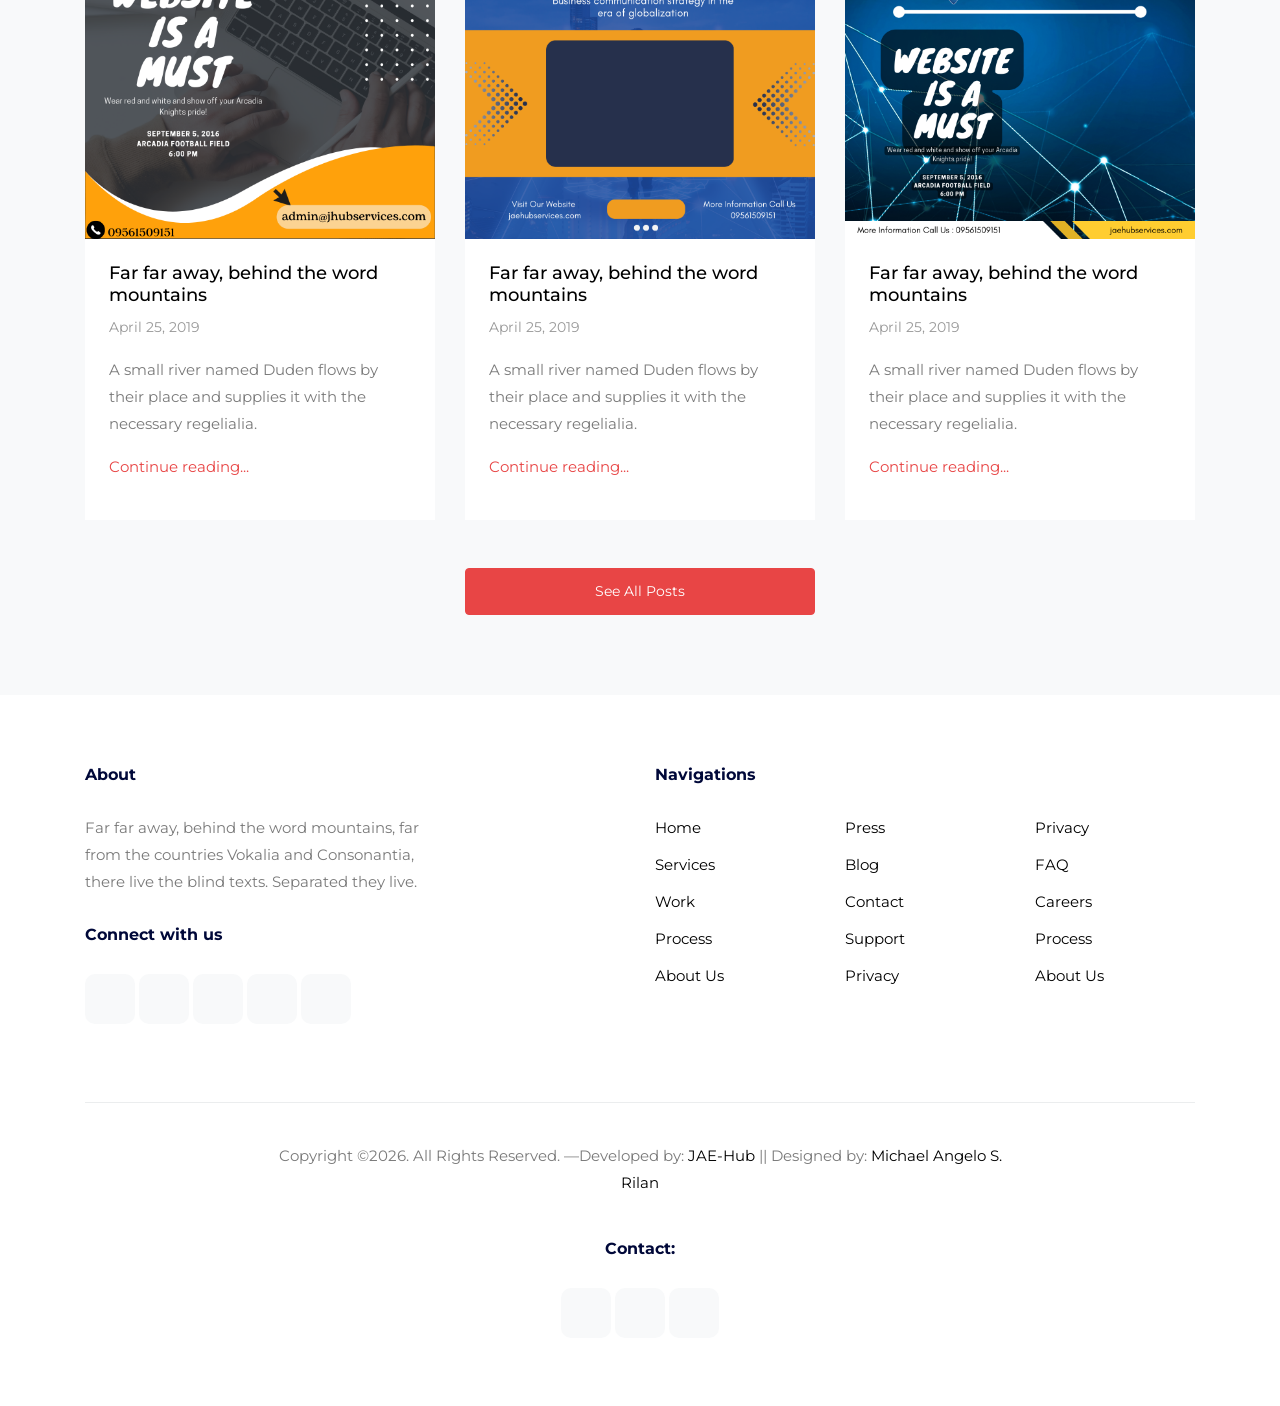
==== commit 030374e7: "das" ====
--- a/index.html
+++ b/index.html
@@ -585,7 +585,7 @@
 
         <div class="row justify-content-center text-center copyright">
           <div class="col-md-8">
-            <p>Copyright &copy;<script>document.write(new Date().getFullYear());</script>. All Rights Reserved. &mdash;Developed by: <a href="https://jaehubservices.com/" target="_blank">JAE-Hub</a>  || Designed by: <a href="https://michaelrilan-portfolio.netlify.app/">Michael Rilan</a>
+            <p>Copyright &copy;<script>document.write(new Date().getFullYear());</script>. All Rights Reserved. &mdash;Developed by: <a href="https://jaehubservices.com/" target="_blank">JAE-Hub</a>  || Designed by: <a href="https://michaelrilan-portfolio.netlify.app/">Michael Angelo S. Rilan</a>
             </p> </br> 
             <div class="widget">
               <h3>Contact:</h3>
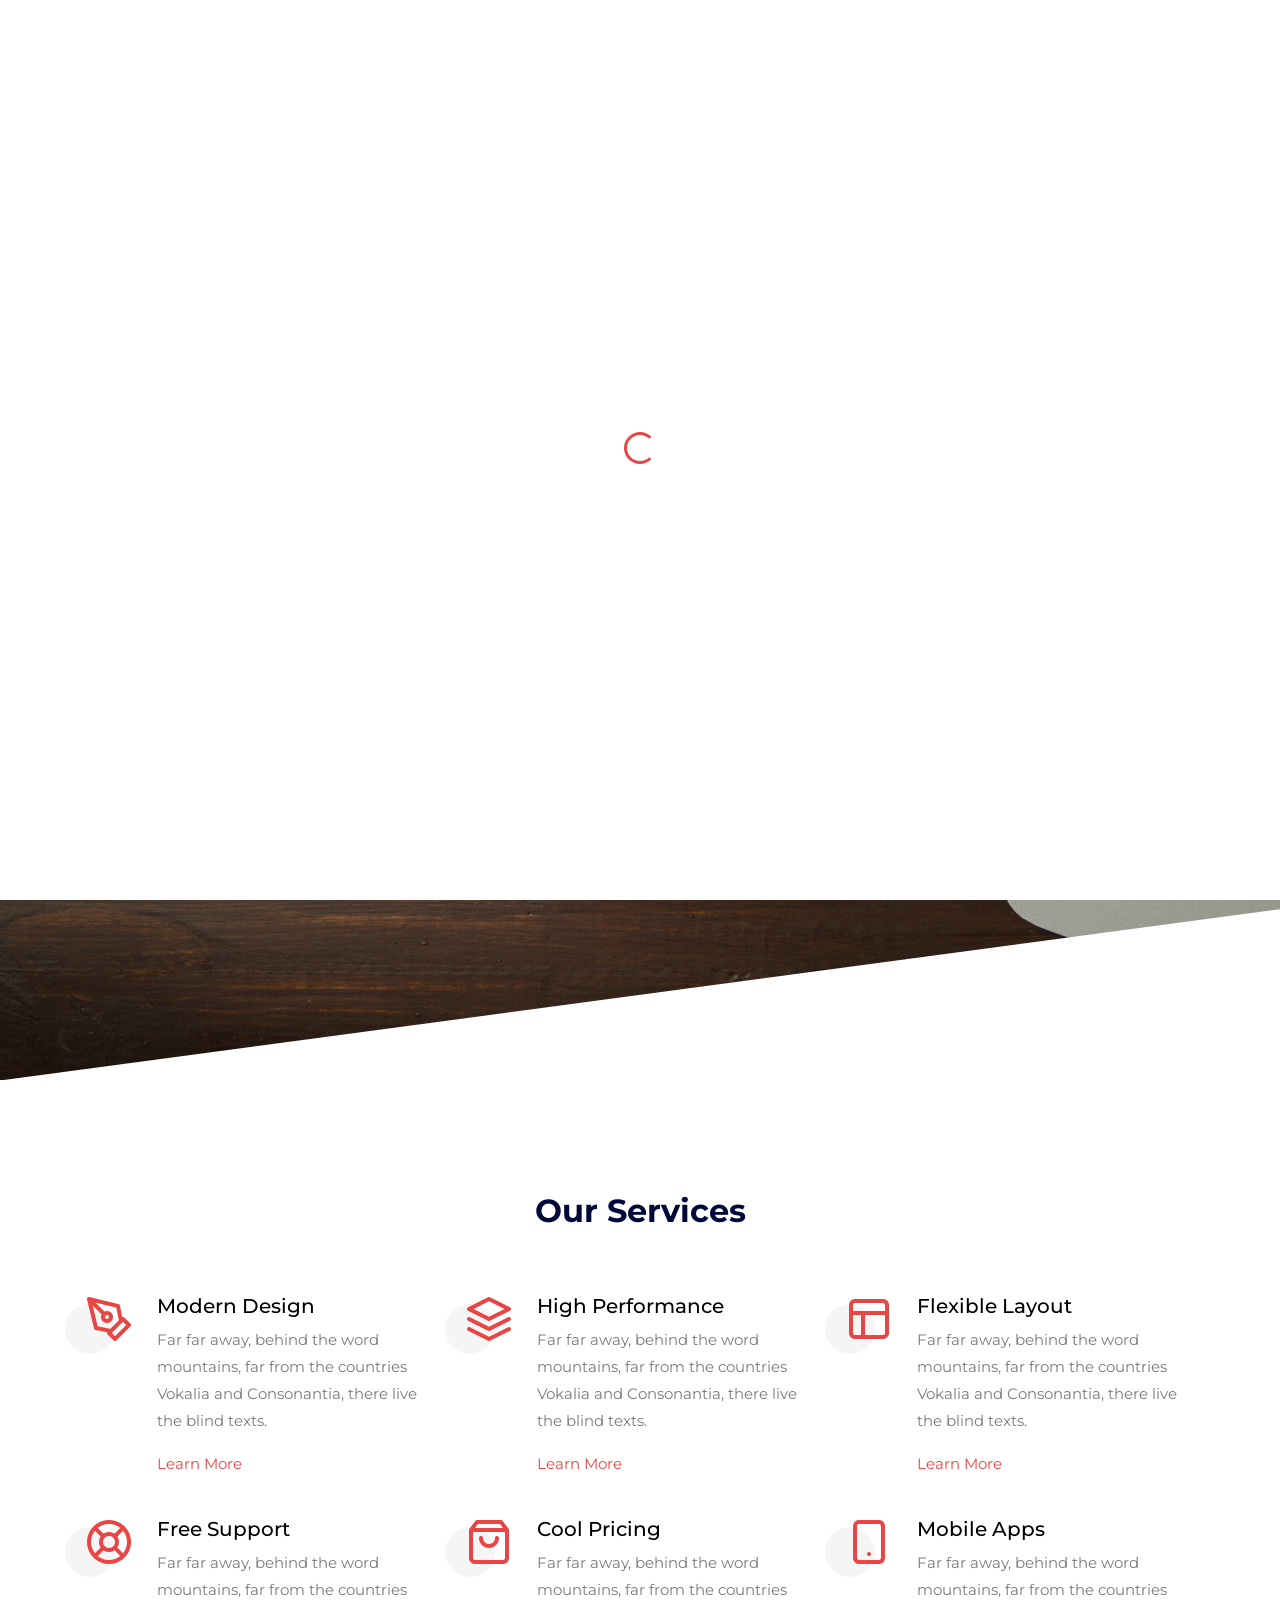
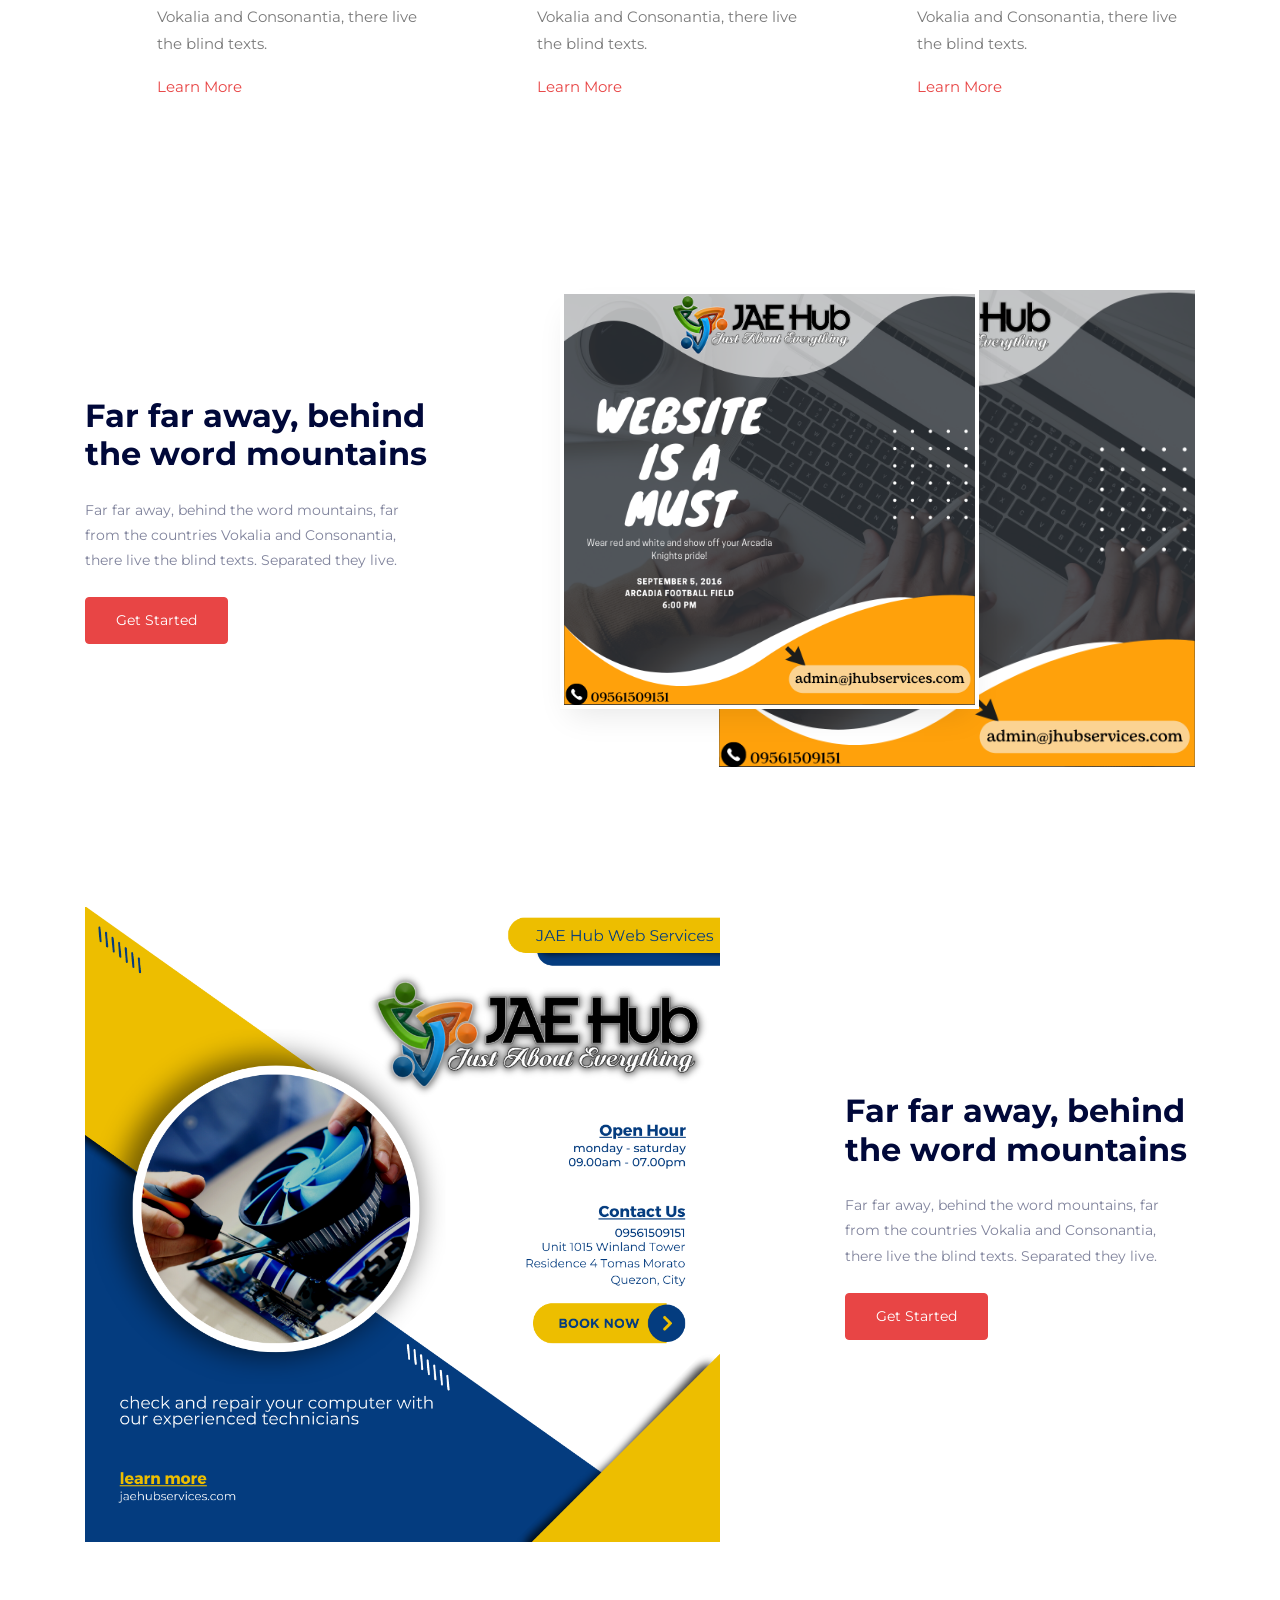
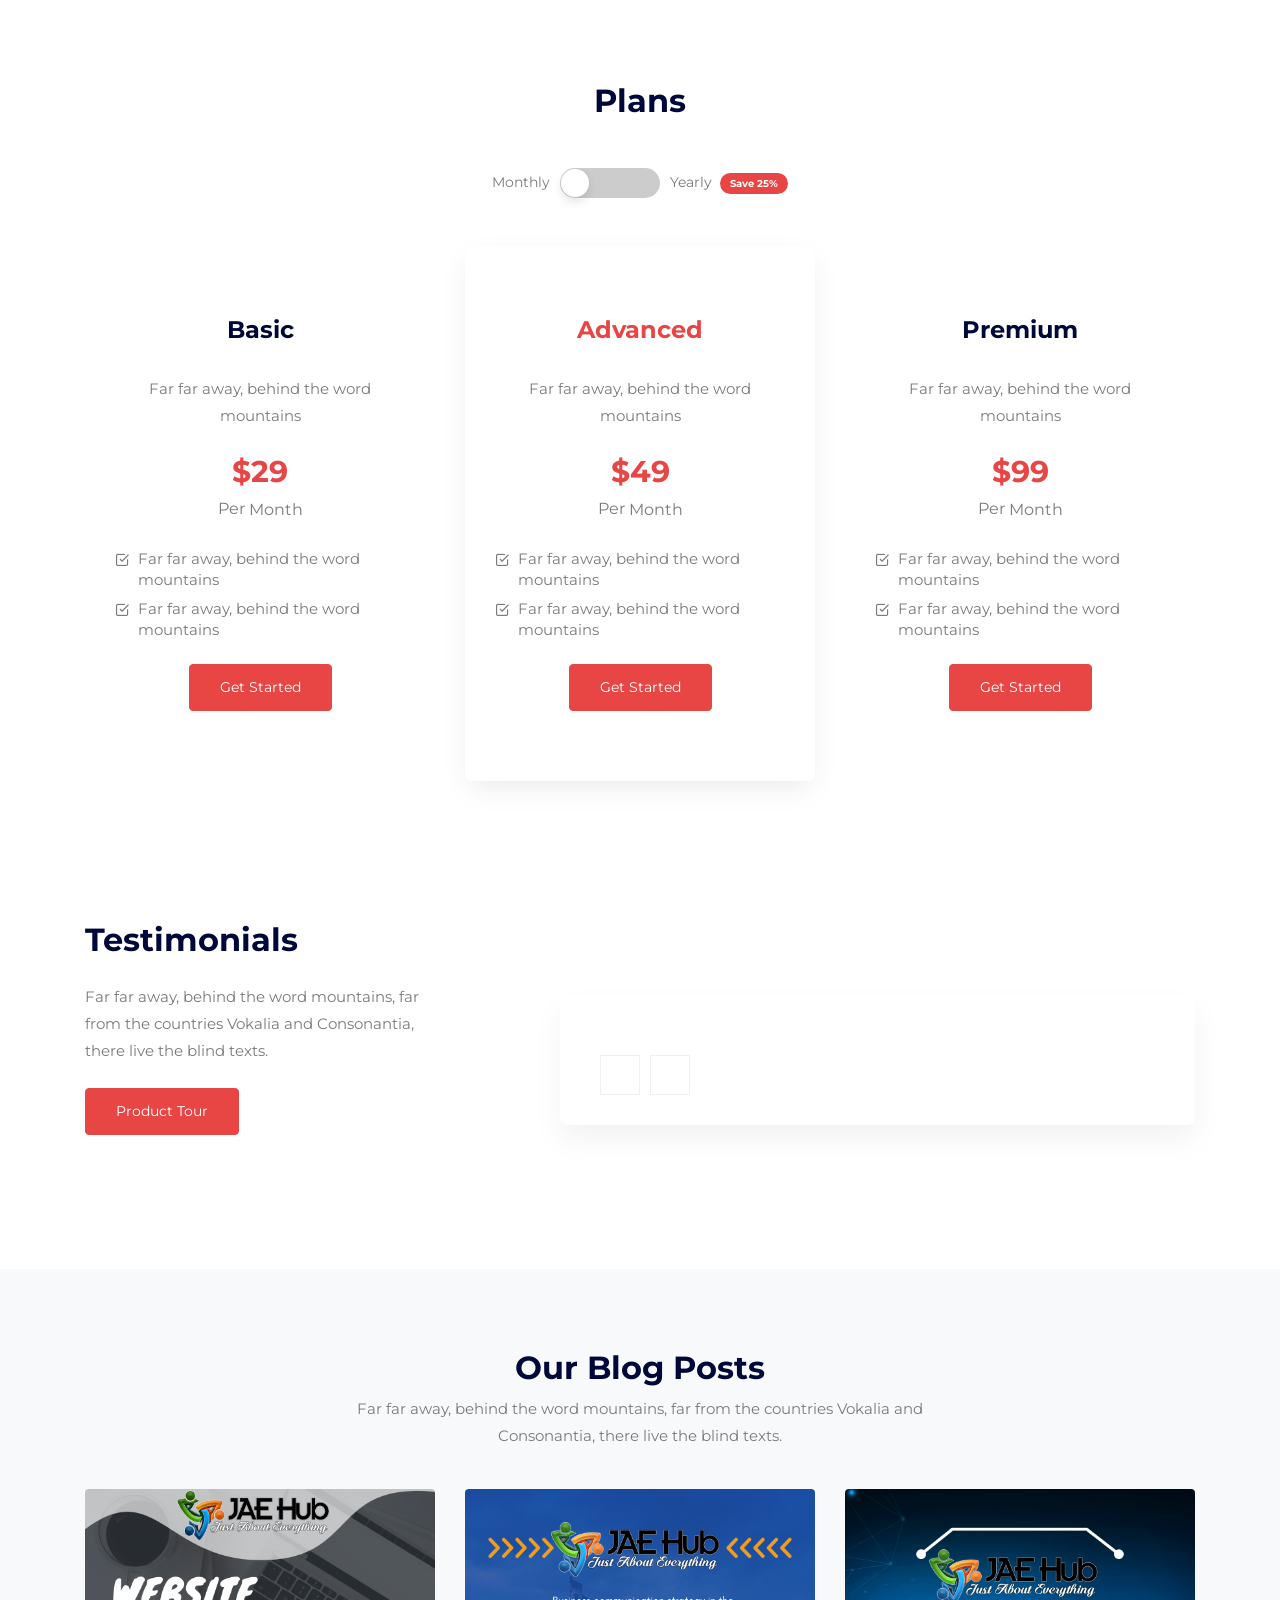
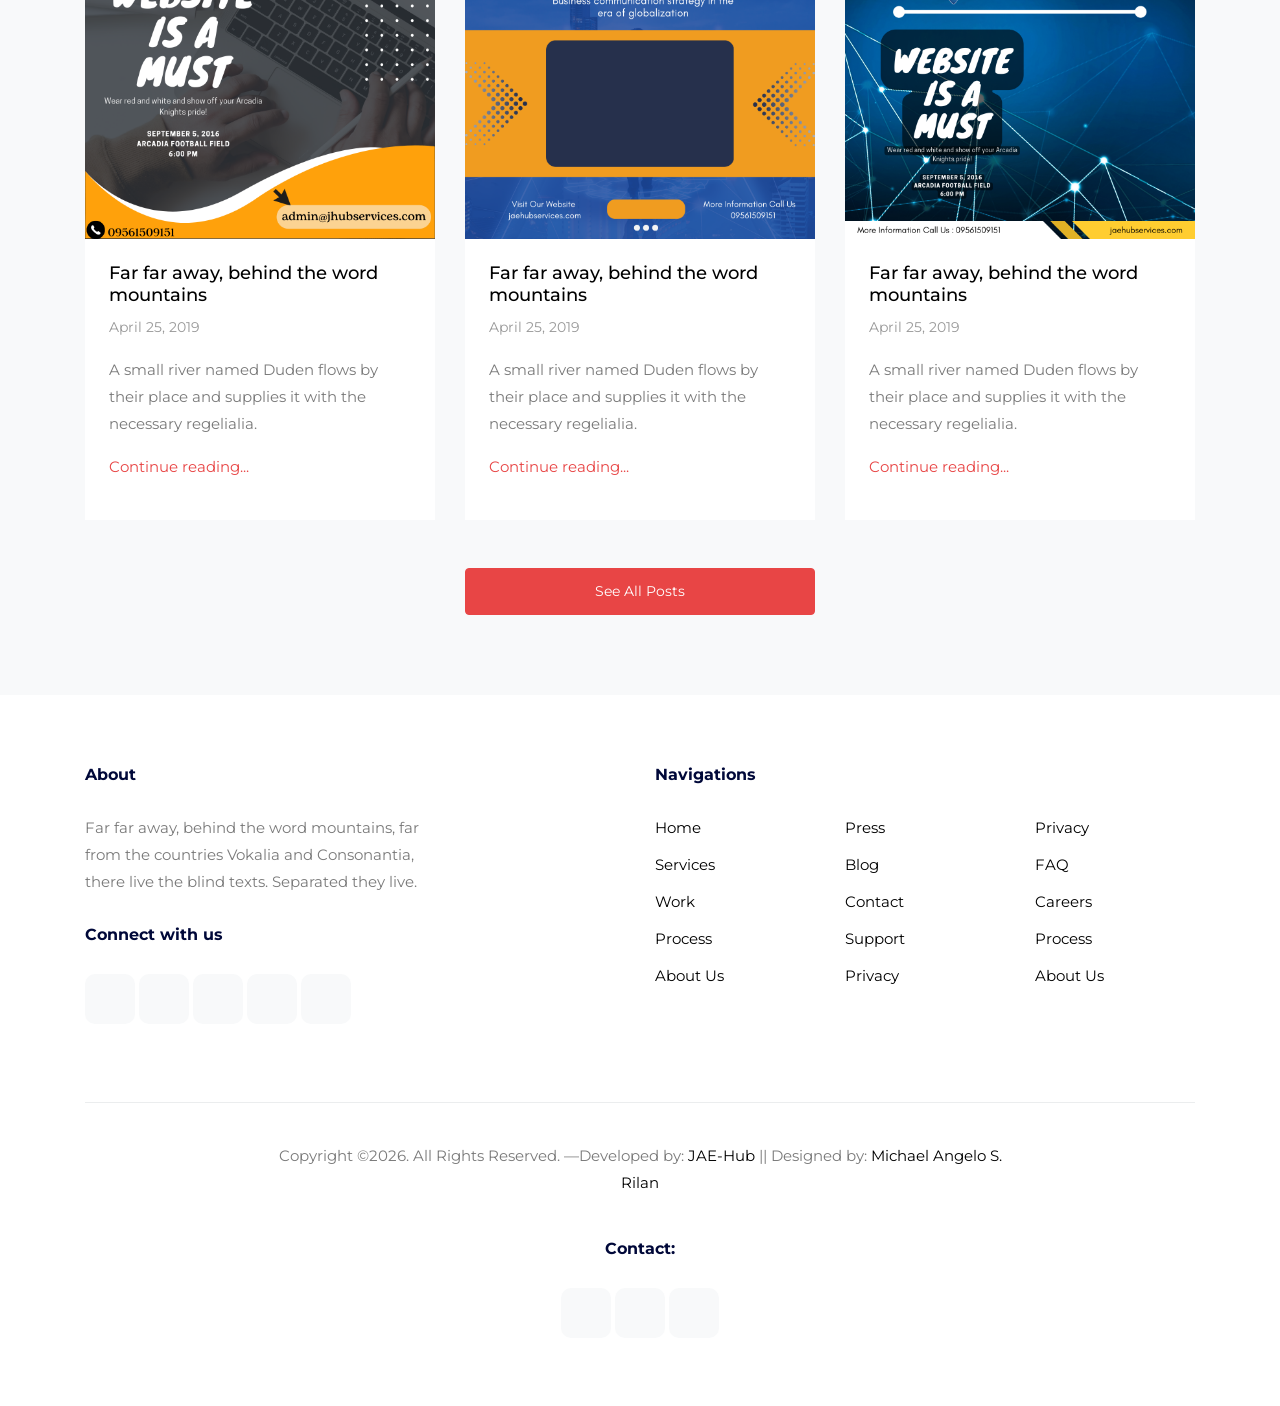
==== commit 761f4d3a: "fasfsd" ====
--- a/index.html
+++ b/index.html
@@ -53,7 +53,7 @@
         <div class="row align-items-center">
           
           
-          <div class="col-12 col-sm-12 col-lg-12 site-navigation text-center">
+          <!-- <div class="col-12 col-sm-12 col-lg-12 site-navigation text-center">
             <ul class="js-clone-nav d-none d-lg-inline-block text-left site-menu">
               <li class="active"><a href="index.html">Home</a></li>
               <li><a href="#">Portfolio</a></li>
@@ -65,7 +65,7 @@
               <span></span>
             </a>
 
-          </div>
+          </div> -->
 
         </div>  
       </nav> <!-- END nav -->
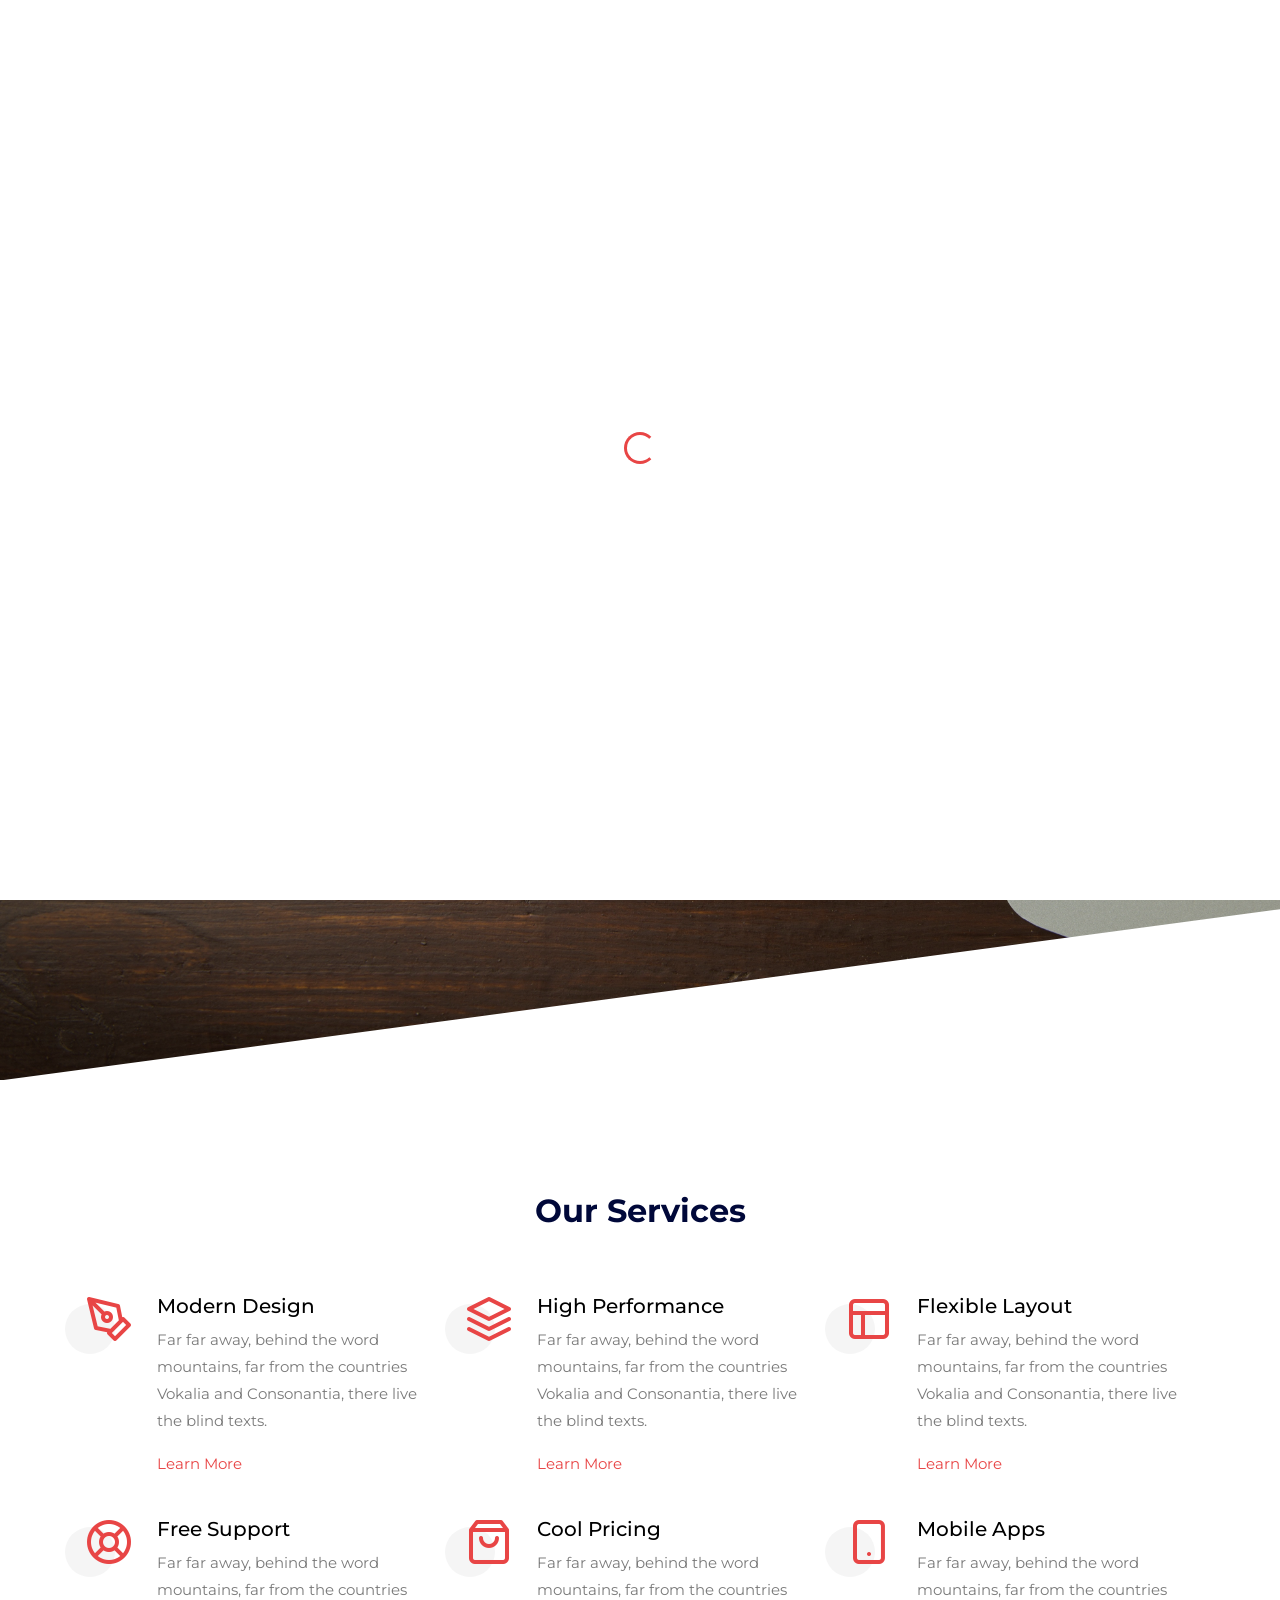
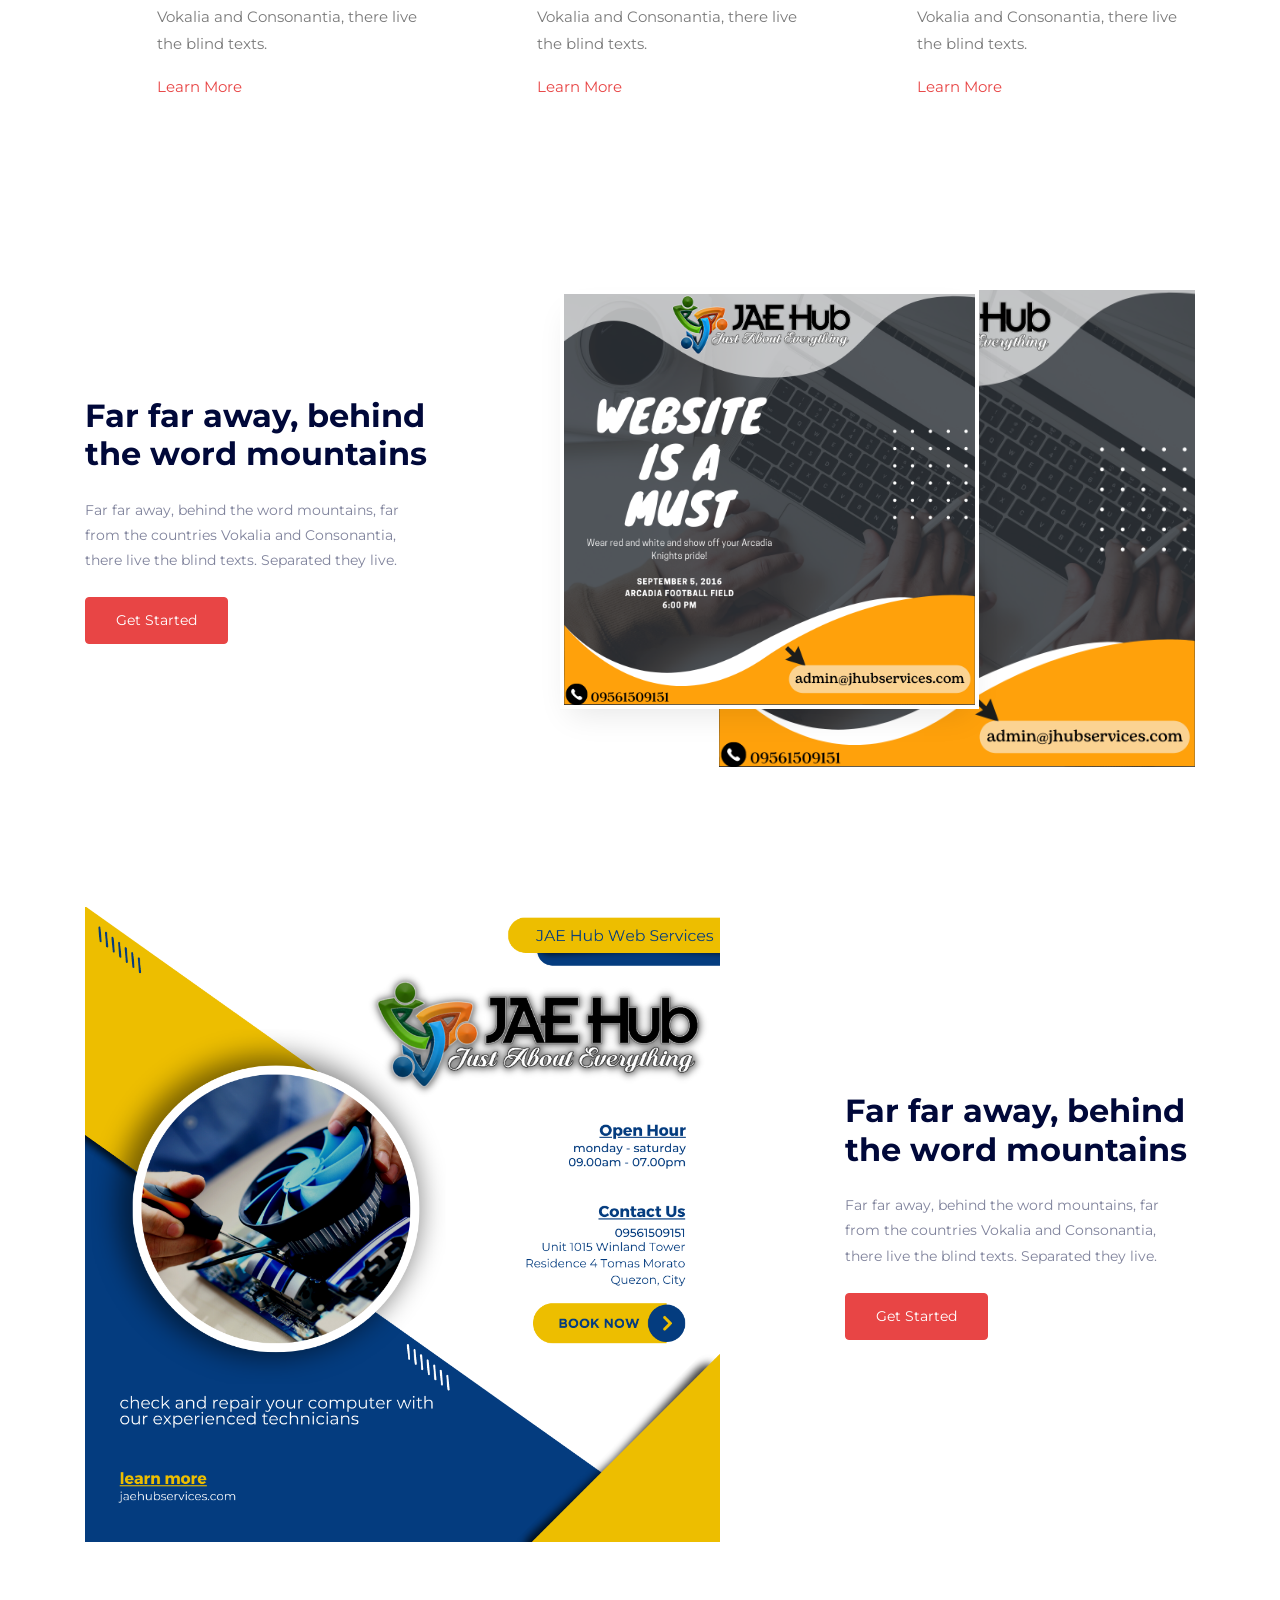
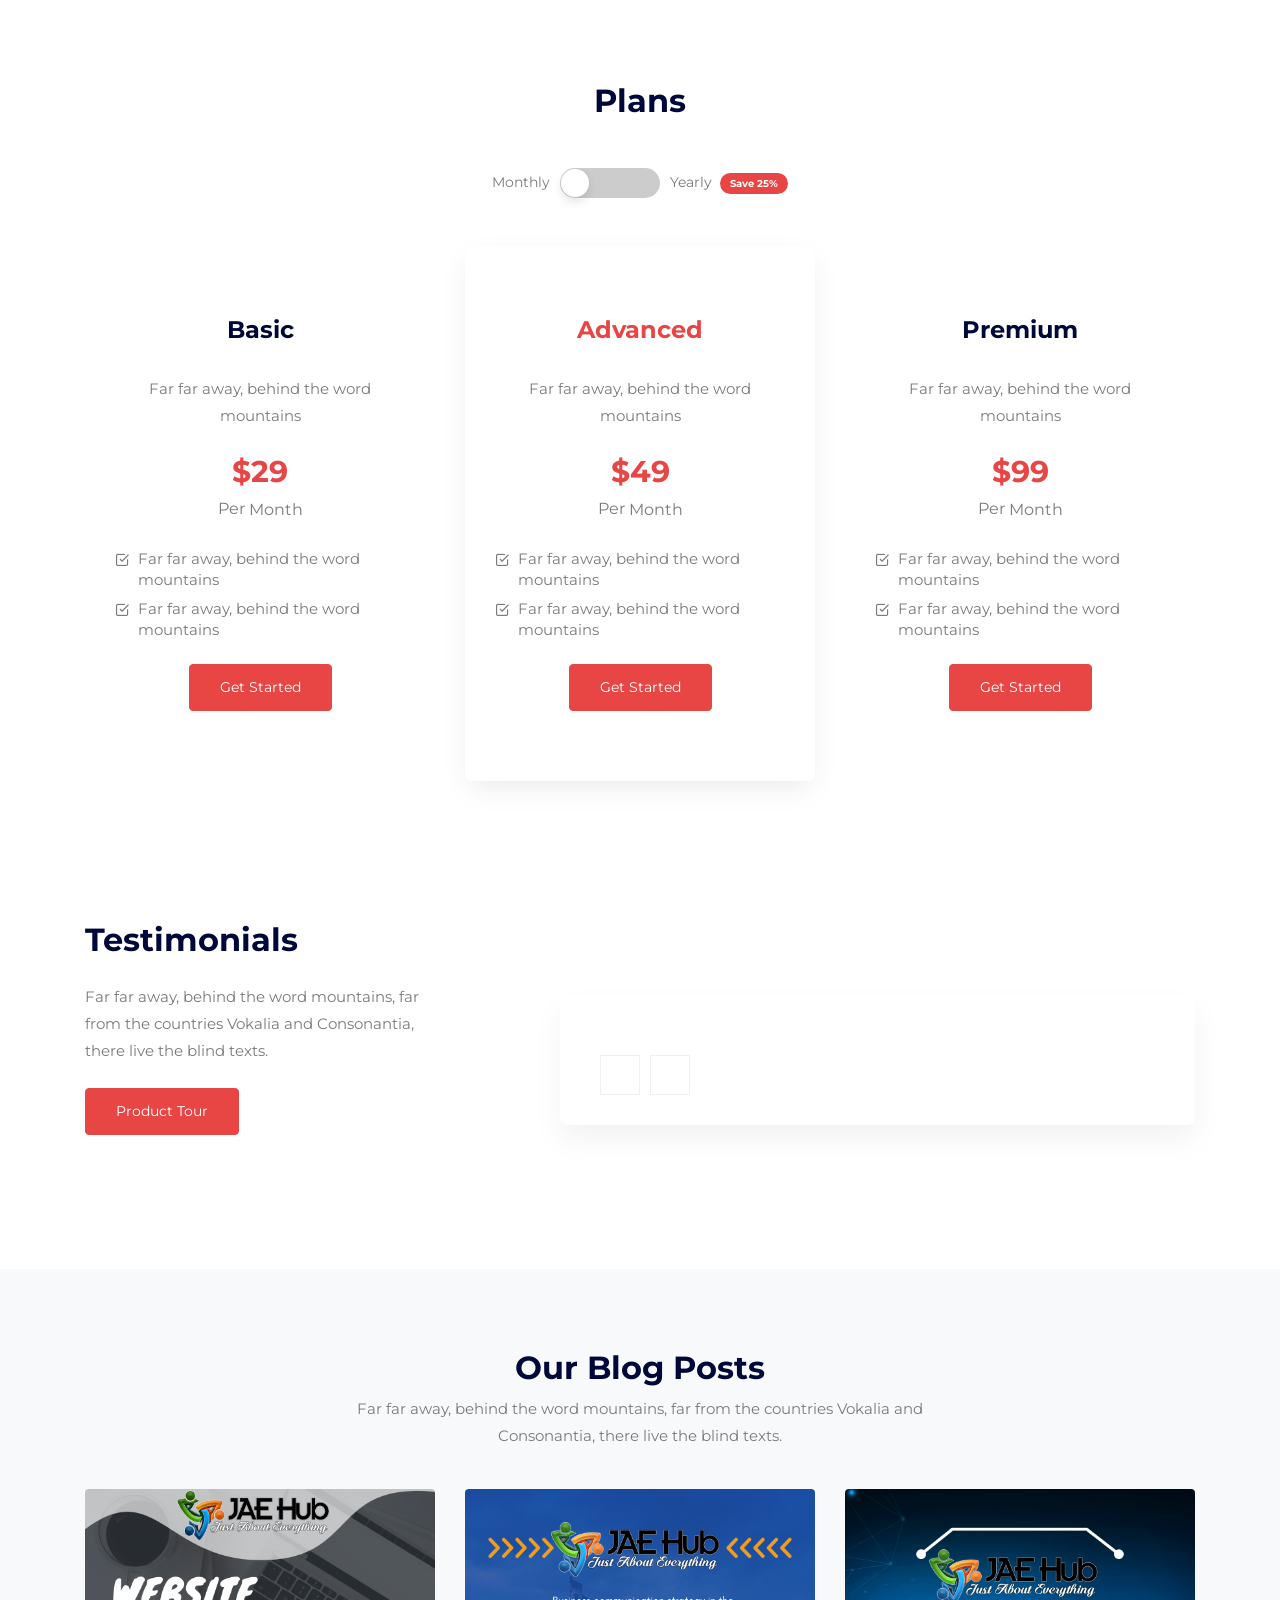
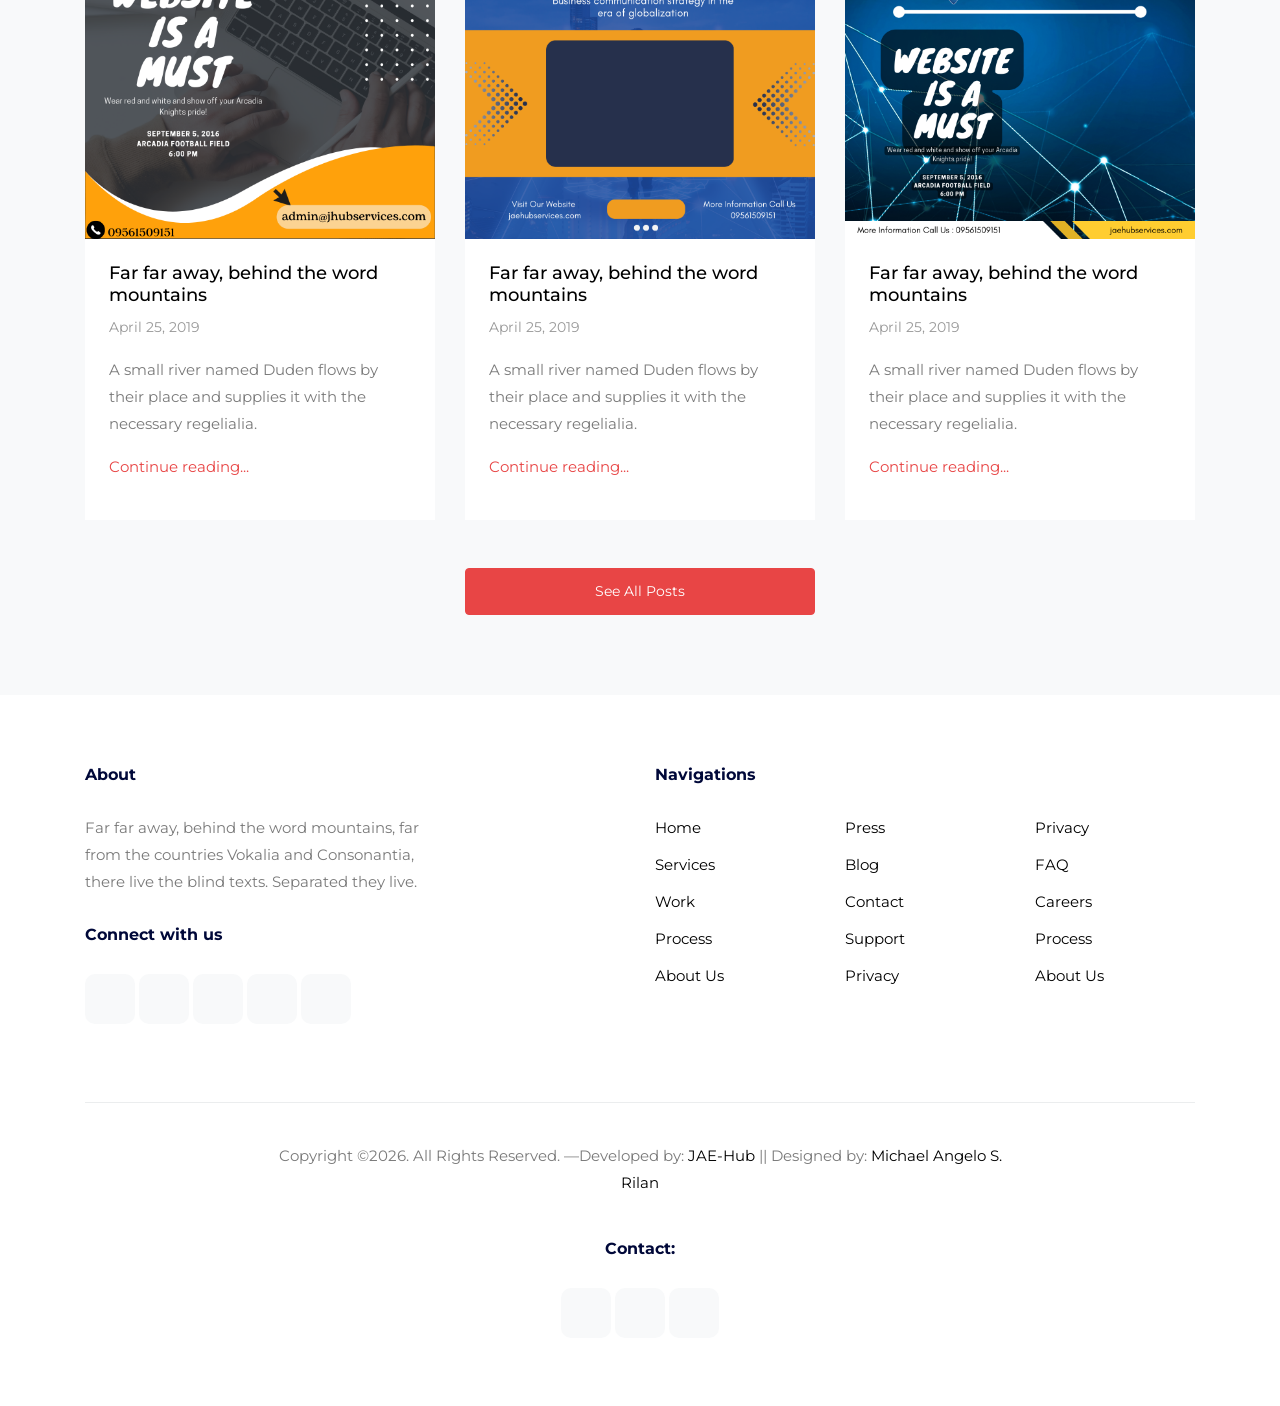
==== commit b2ad7b75: "dsdsfdsf" ====
--- a/index.html
+++ b/index.html
@@ -53,7 +53,7 @@
         <div class="row align-items-center">
           
           
-          <!-- <div class="col-12 col-sm-12 col-lg-12 site-navigation text-center">
+          <div class="col-12 col-sm-12 col-lg-12 site-navigation text-center">
             <ul class="js-clone-nav d-none d-lg-inline-block text-left site-menu">
               <li class="active"><a href="index.html">Home</a></li>
               <li><a href="#">Portfolio</a></li>
@@ -65,7 +65,7 @@
               <span></span>
             </a>
 
-          </div> -->
+          </div>
 
         </div>  
       </nav> <!-- END nav -->
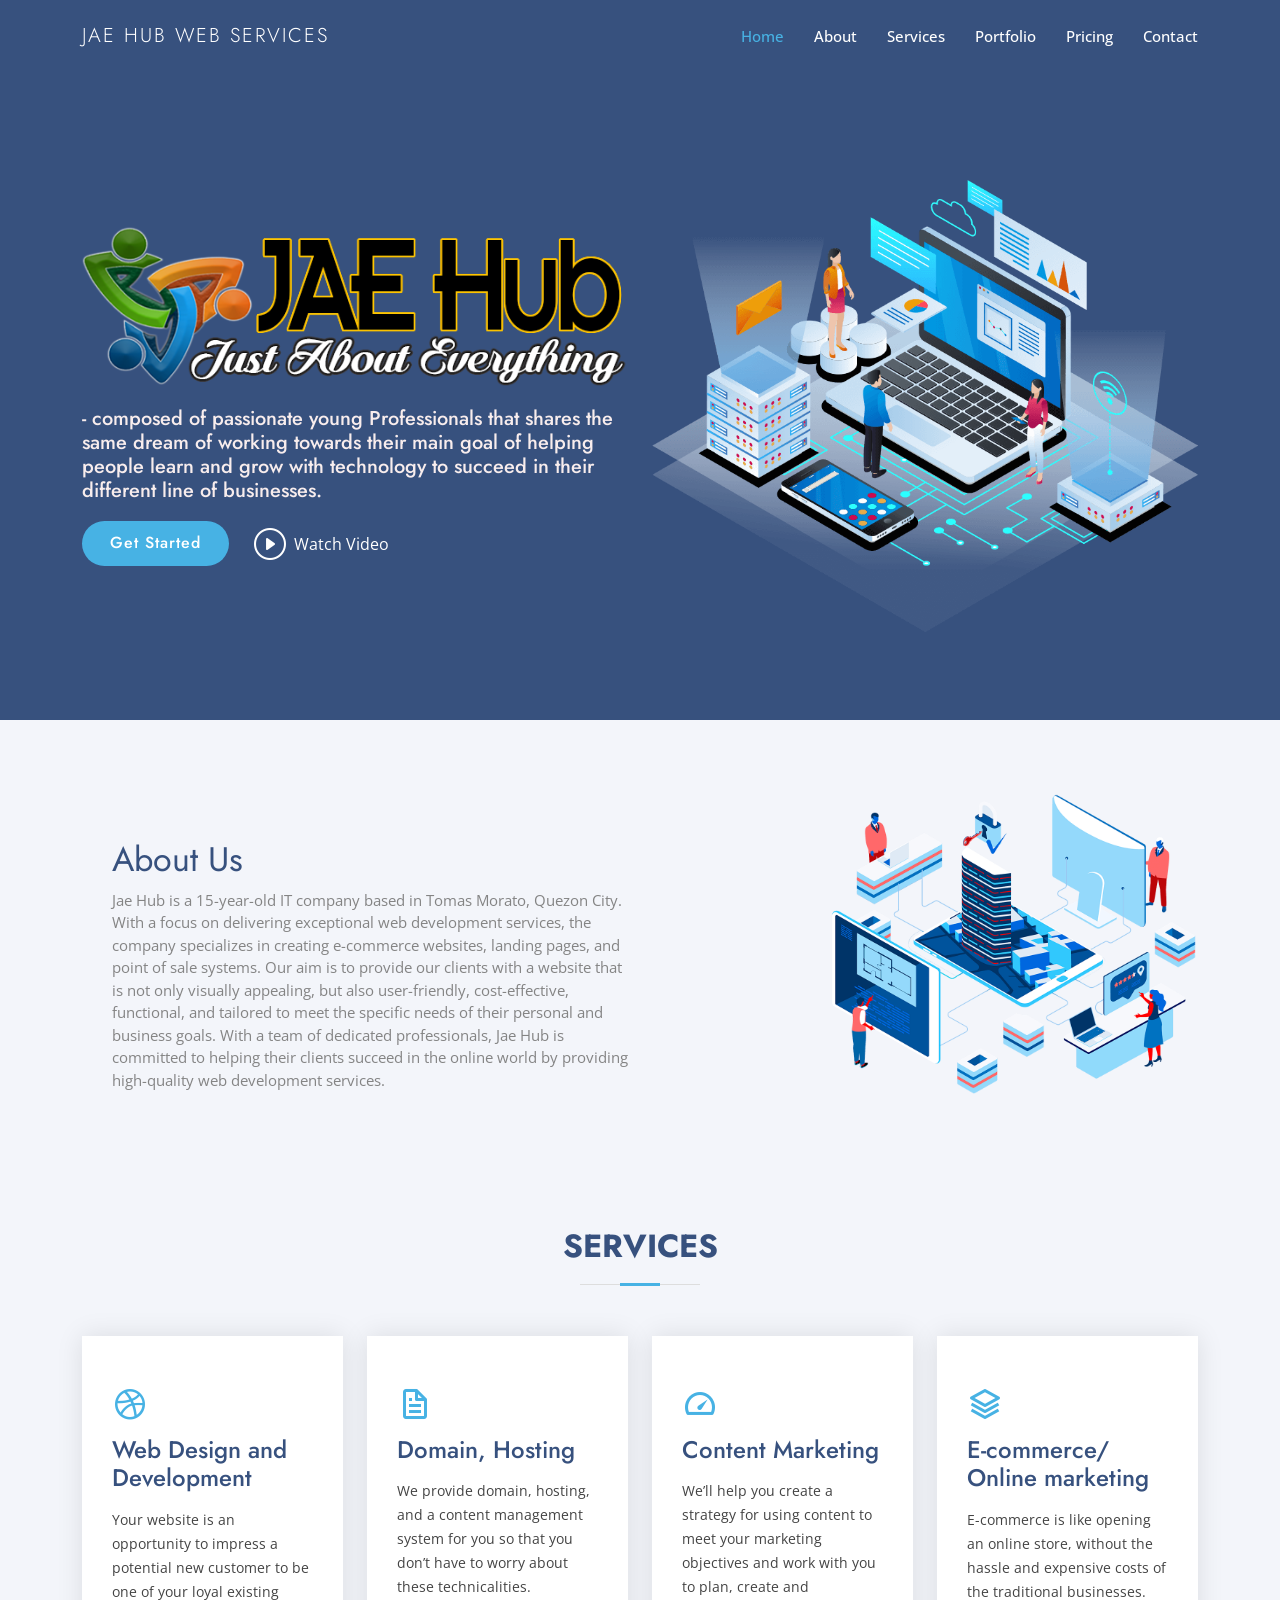
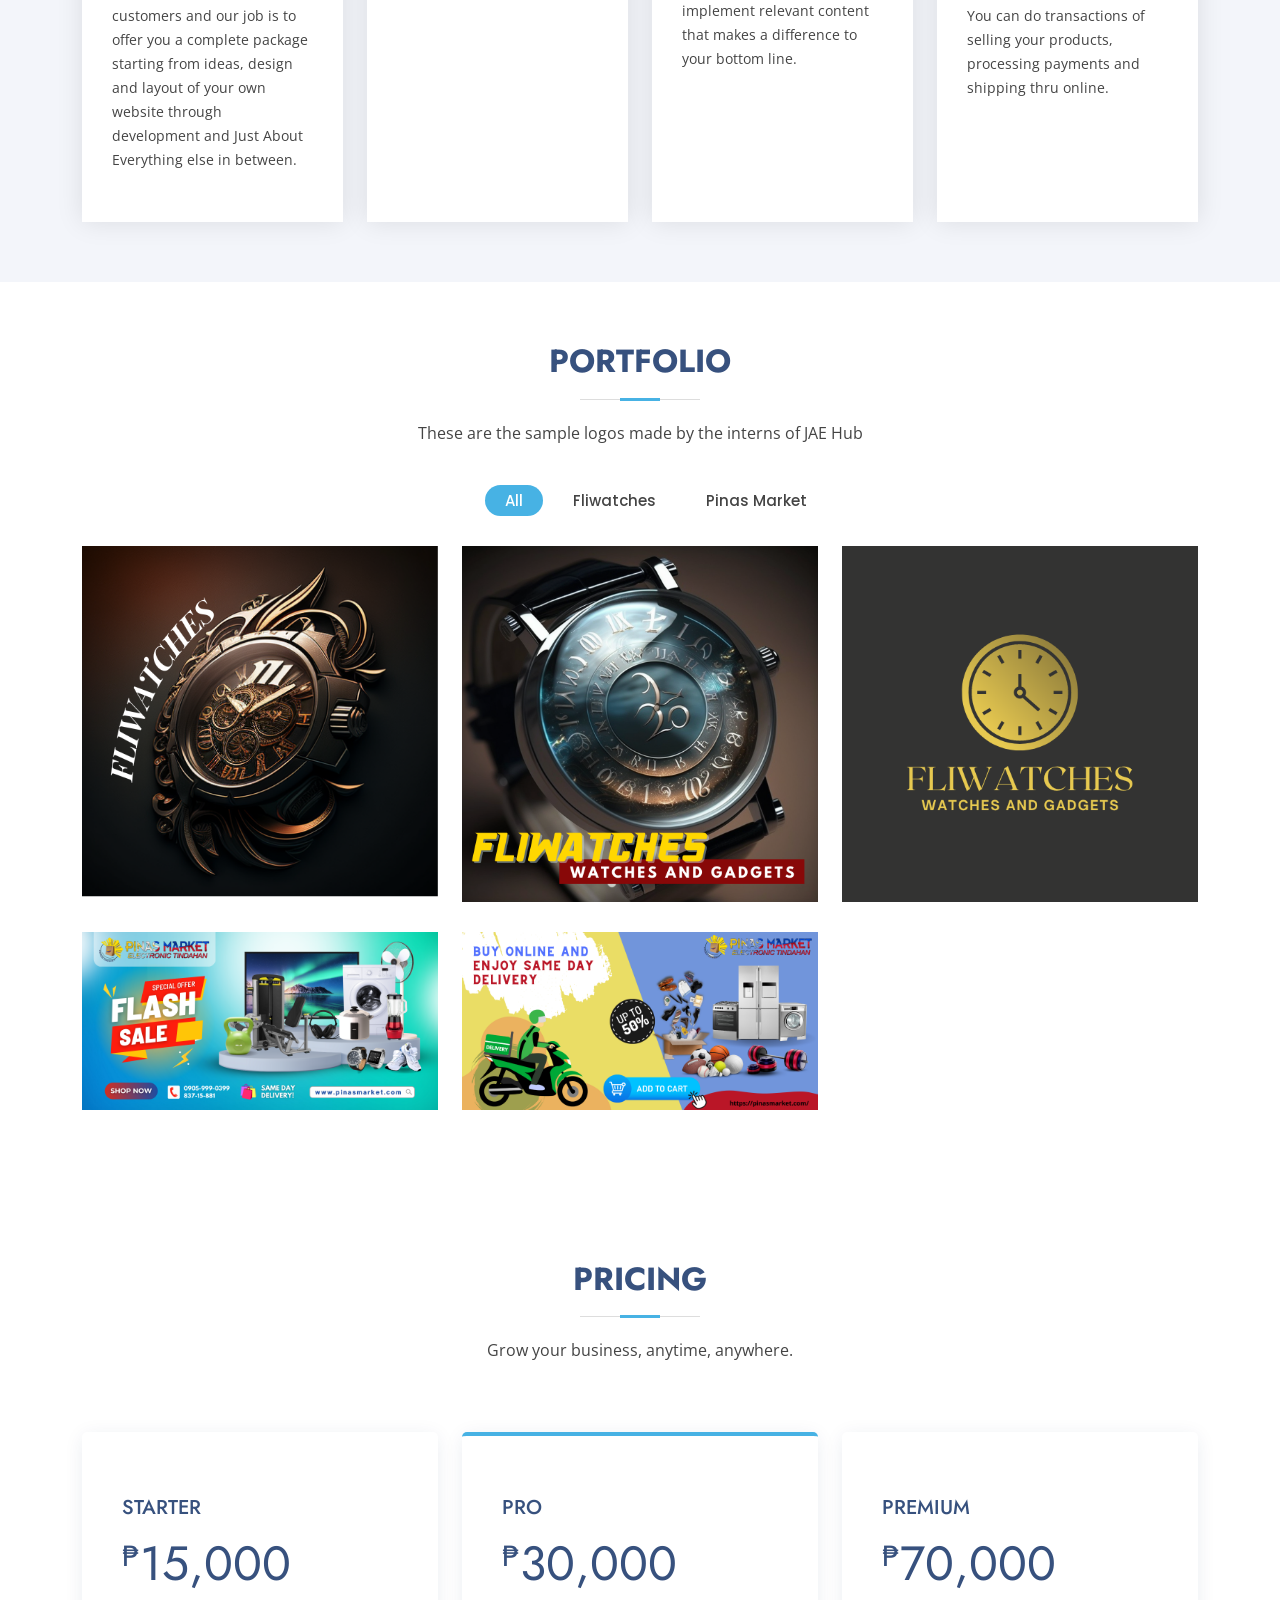
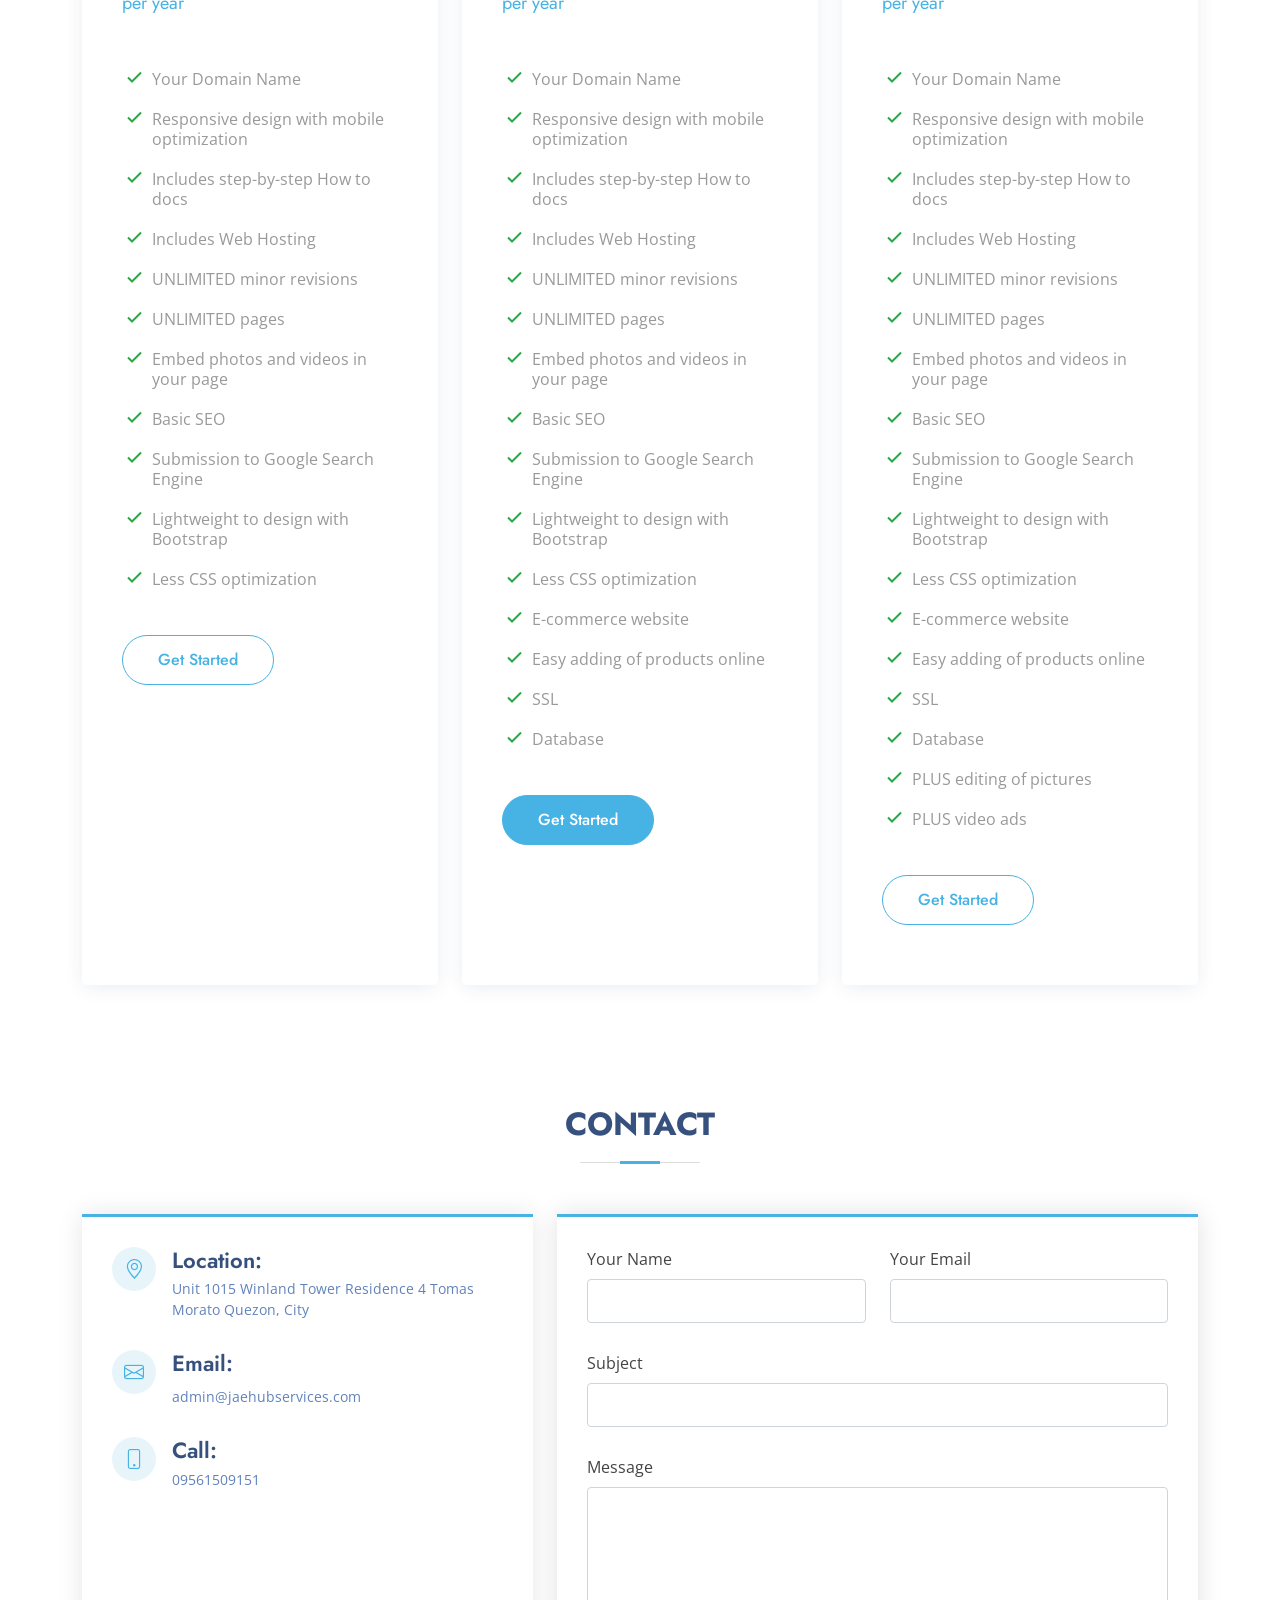
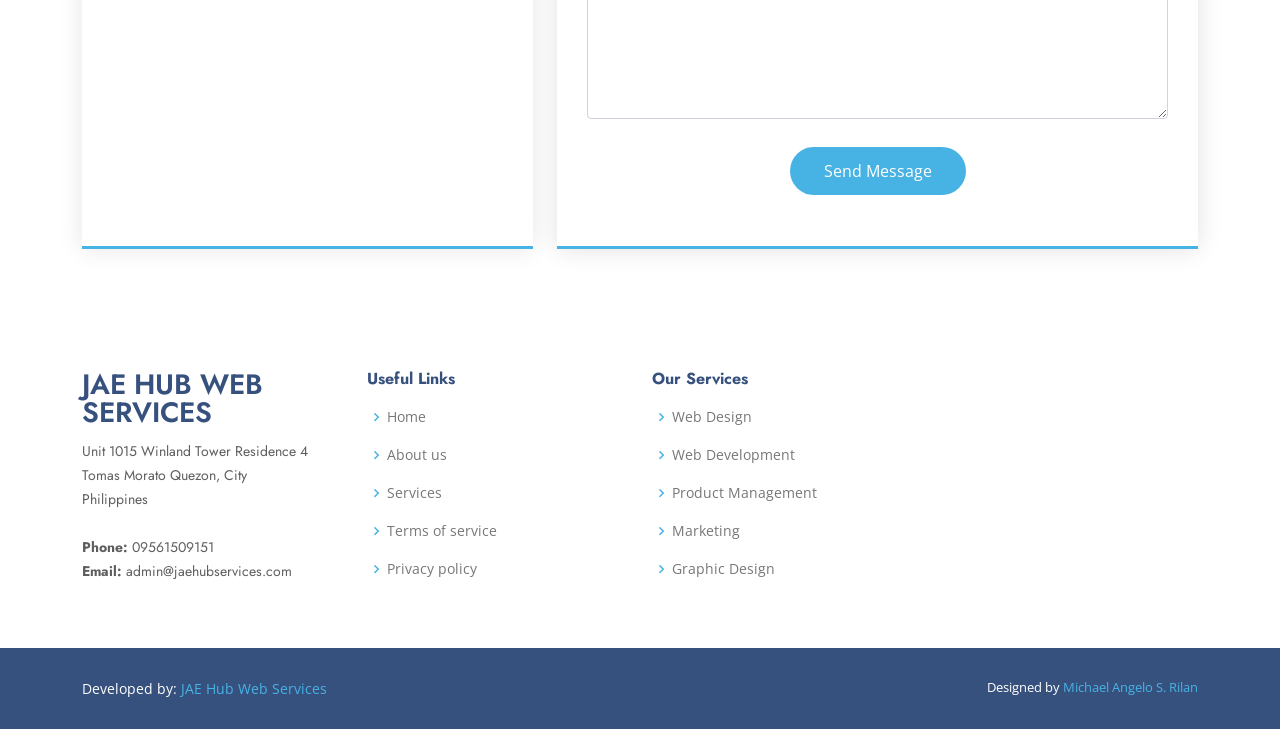
==== commit 22d0e728: "change the template coz why not" ====
--- a/index.html
+++ b/index.html
@@ -1,627 +1,513 @@
-<!-- /*
-* Template Name: Append
-* Template Author: Untree.co
-* Tempalte URI: https://untree.co/
-* License: https://creativecommons.org/licenses/by/3.0/
-*/ -->
-<!doctype html>
+<!DOCTYPE html>
 <html lang="en">
+
 <head>
-  <meta charset="utf-8">
-  <meta name="viewport" content="width=device-width, initial-scale=1, shrink-to-fit=no">
-  <meta name="author" content="Untree.co">
-  <link rel="shortcut icon" href="images/logo.jpg">
-
-  <meta name="description" content="" />
-  <meta name="keywords" content="bootstrap, bootstrap4" />
-
-
-  <link href="https://fonts.googleapis.com/css2?family=Montserrat:wght@300;400;700&display=swap" rel="stylesheet">
-  
-  <link rel="stylesheet" href="css/bootstrap.min.css">
-  <link rel="stylesheet" href="css/owl.carousel.min.css">
-  <link rel="stylesheet" href="css/owl.theme.default.min.css">
-  <link rel="stylesheet" href="fonts/icomoon/style.css">
-  <link rel="stylesheet" href="fonts/feather/style.css">
-  <link rel="stylesheet" href="fonts/flaticon/font/flaticon.css">
-  <link rel="stylesheet" href="css/jquery.fancybox.min.css">
-  <link rel="stylesheet" href="css/aos.css">
-  <link rel="stylesheet" href="css/style.css">
-
-  <title>JAE Hub Web Services</title>
+    <meta charset="utf-8">
+    <meta content="width=device-width, initial-scale=1.0" name="viewport">
+
+    <title>JAE Hub Web Services</title>
+    <meta name="robots" content="noindex, nofollow">
+    <meta content="" name="description">
+    <meta content="" name="keywords">
+    
+    <!-- Favicons -->
+    <link href="assets/img/jaehub/logo.png" rel="icon">
+    <link href="assets/img/apple-touch-icon.png" rel="apple-touch-icon">
+
+    <!-- Google Fonts -->
+    <link href="https://fonts.googleapis.com/css?family=Open+Sans:300,300i,400,400i,600,600i,700,700i|Jost:300,300i,400,400i,500,500i,600,600i,700,700i|Poppins:300,300i,400,400i,500,500i,600,600i,700,700i" rel="stylesheet">
+
+    <!-- Vendor CSS Files -->
+    <link href="assets/vendor/aos/aos.css" rel="stylesheet">
+    <link href="assets/vendor/bootstrap/css/bootstrap.min.css" rel="stylesheet">
+    <link href="assets/vendor/bootstrap-icons/bootstrap-icons.css" rel="stylesheet">
+    <link href="assets/vendor/boxicons/css/boxicons.min.css" rel="stylesheet">
+    <link href="assets/vendor/glightbox/css/glightbox.min.css" rel="stylesheet">
+    <link href="assets/vendor/remixicon/remixicon.css" rel="stylesheet">
+    <link href="assets/vendor/swiper/swiper-bundle.min.css" rel="stylesheet">
+
+    <!-- Template Main CSS File -->
+    <link href="assets/css/style.css" rel="stylesheet">
+
 </head>
+
 <body>
 
-
-    <div class="site-mobile-menu site-navbar-target">
-      <div class="site-mobile-menu-header">
-        <div class="site-mobile-menu-close">
-          <span class="icofont-close js-menu-toggle"></span>
+    <!-- ======= Header ======= -->
+    <header id="header" class="fixed-top ">
+        <div class="container d-flex align-items-center">
+
+            <h4 class="logo me-auto"><a href="index.html">JAE HUB web services</a></h3>
+            <!-- Uncomment below if you prefer to use an image logo -->
+            <!-- <a href="index.html" class="logo me-auto"><img src="assets/img/logo.png" alt="" class="img-fluid"></a>-->
+
+            <nav id="navbar" class="navbar">
+                <ul>
+                    <li><a class="nav-link scrollto active" href="#hero">Home</a></li>
+                    <li><a class="nav-link scrollto" href="#why-us">About</a></li>
+                    <li><a class="nav-link scrollto" href="#services">Services</a></li>
+                    <li><a class="nav-link scrollto" href="#portfolio">Portfolio</a></li>
+                    <li><a class="nav-link scrollto" href="#pricing">Pricing</a></li>
+                    <li><a class="nav-link scrollto" href="#contact">Contact</a></li>
+                
+                </ul>
+                <i class="bi bi-list mobile-nav-toggle"></i>
+            </nav>
+            <!-- .navbar -->
+
         </div>
-      </div>
-      <div class="site-mobile-menu-body"></div>
-    </div>
-    
-    <div class="container">
-
-
-      <nav class="site-nav">
-        <div class="logo">
-
-          <a href="index.html" class="text-white"><img src="images/logo.jpg" style="width: 50px; height: 50px;" alt=""> JAE Hub Web Services<span class="text-black">.</span></a>
+    </header>
+    <!-- End Header -->
+
+    <!-- ======= Hero Section ======= -->
+    <section id="hero" class="d-flex align-items-center">
+
+        <div class="container">
+            <div class="row">
+                <div class="col-lg-6 d-flex flex-column justify-content-center pt-4 pt-lg-0 order-2 order-lg-1" data-aos="fade-up" data-aos-delay="200">
+                    <img src="assets/img/jaehub/logo_with_word.png" alt="">
+                    <h5 class="subhead">- composed of passionate young Professionals that shares the same dream of working towards their main goal of helping people learn and grow with technology to succeed in their different line of businesses.</h5>
+                    <div class="d-flex justify-content-center justify-content-lg-start">
+                        <a href="#about" class="btn-get-started scrollto">Get Started</a>
+                        <a href="https://www.youtube.com/watch?v=uwgVorPmPjs&t=2s" class="glightbox btn-watch-video"><i class="bi bi-play-circle"></i><span>Watch Video</span></a>
+                    </div>
+                </div>
+                <div class="col-lg-6 order-1 order-lg-2 hero-img" data-aos="zoom-in" data-aos-delay="200">
+                    <img src="assets/img/hero-img.png" class="img-fluid animated" alt="">
+                </div>
+            </div>
         </div>
-        <div class="row align-items-center">
-          
-          
-          <div class="col-12 col-sm-12 col-lg-12 site-navigation text-center">
-            <ul class="js-clone-nav d-none d-lg-inline-block text-left site-menu">
-              <li class="active"><a href="index.html">Home</a></li>
-              <li><a href="#">Portfolio</a></li>
-              <li><a href="#">Single</a></li>
-              <li><a href="#">About</a></li>
-              <li><a href="#">Contact</a></li>
-
-            <a href="#" class="burger light ml-auto site-menu-toggle js-menu-toggle d-block d-lg-none" data-toggle="collapse" data-target="#main-navbar">
-              <span></span>
-            </a>
-
-          </div>
-
-        </div>  
-      </nav> <!-- END nav -->
-
-    </div> <!-- END container -->
-
-
-    <div class="hero-slant overlay" data-stellar-background-ratio="0.2" style="background-image: url('images/bg.jpg');">
-
-      <div class="container">
-        <div class="row align-items-center justify-content-center">
-          <div class="col-lg-6 intro">
-            
-            <form action="#" class="sign-up-form d-flex text-center" data-aos="fade-up" data-aos-delay="200">
-              <input type="text" class="form-control" placeholder="Enter email address">
-              <input type="submit" class="btn btn-primary" value="Sign up">
-            </form>
-          
-          </div>
-          
-          
+
+    </section>
+    <!-- End Hero -->
+
+    <main id="main">
+
+
+
+                <!-- ======= Why Us Section ======= -->
+                <section id="why-us" class="why-us section-bg">
+                    <div class="container-fluid" data-aos="fade-up">
+        
+                        <div class="row">
+        
+                            <div class="col-lg-7 d-flex flex-column justify-content-center align-items-stretch  order-2 order-lg-1">
+        
+                                <div class="content">
+                                    <h3>About Us</h3>
+                                    <p>
+                                        Jae Hub is a 15-year-old IT company based in Tomas Morato, Quezon City. With a focus on delivering exceptional web development services, the company specializes in creating e-commerce websites, landing pages, and point of sale systems. Our aim is to provide our clients with a website that is not only visually appealing, but also user-friendly, cost-effective, functional, and tailored to meet the specific needs of their personal and business goals. With a team of dedicated professionals, Jae Hub is committed to helping their clients succeed in the online world by providing high-quality web development services.
+                                    </p>
+                                </div>
+
+        
+                            </div>
+        
+                            <div class="col-lg-5 align-items-stretch order-1 order-lg-2 img" style='background-image: url("assets/img/why-us.png");' data-aos="zoom-in" data-aos-delay="150">&nbsp;</div>
+                        </div>
+        
+                    </div>
+                </section>
+
+
+        <!-- End Why Us Section -->
+
+        <!-- ======= Services Section ======= -->
+        <section id="services" class="services section-bg">
+            <div class="container" data-aos="fade-up">
+
+                <div class="section-title">
+                    <h2>Services</h2>
+                </div>
+
+                <div class="row">
+                    <div class="col-xl-3 col-md-6 d-flex align-items-stretch" data-aos="zoom-in" data-aos-delay="100">
+                        <div class="icon-box">
+                            <div class="icon"><i class="bx bxl-dribbble"></i></div>
+                            <h4><a href="">Web Design and Development</a></h4>
+                            <p>Your website is an opportunity to impress a potential new customer to be one of your loyal existing customers and our job is to offer you a complete package starting from ideas, design and layout of your own website through development and Just About Everything else in between.</p>
+                        </div>
+                    </div>
+
+                    <div class="col-xl-3 col-md-6 d-flex align-items-stretch mt-4 mt-md-0" data-aos="zoom-in" data-aos-delay="200">
+                        <div class="icon-box">
+                            <div class="icon"><i class="bx bx-file"></i></div>
+                            <h4><a href="">Domain, Hosting</a></h4>
+                            <p>We provide domain, hosting, and a content management system for you so that you don’t have to worry about these technicalities.</p>
+                        </div>
+                    </div>
+
+                    <div class="col-xl-3 col-md-6 d-flex align-items-stretch mt-4 mt-xl-0" data-aos="zoom-in" data-aos-delay="300">
+                        <div class="icon-box">
+                            <div class="icon"><i class="bx bx-tachometer"></i></div>
+                            <h4><a href="">Content Marketing</a></h4>
+                            <p>We’ll help you create a strategy for using content to meet your marketing objectives and work with you to plan, create and implement relevant content that makes a difference to your bottom line.</p>
+                        </div>
+                    </div>
+
+                    <div class="col-xl-3 col-md-6 d-flex align-items-stretch mt-4 mt-xl-0" data-aos="zoom-in" data-aos-delay="400">
+                        <div class="icon-box">
+                            <div class="icon"><i class="bx bx-layer"></i></div>
+                            <h4><a href="">E-commerce/ Online marketing</a></h4>
+                            <p>E-commerce is like opening an online store, without the hassle and expensive costs of the traditional businesses. You can do transactions of selling your products, processing payments and shipping thru online.</p>
+                        </div>
+                    </div>
+
+                </div>
+
+            </div>
+        </section>
+        <!-- End Services Section -->
+
+        <!-- ======= Cta Section ======= -->
+        <!-- <section id="cta" class="cta">
+            <div class="container" data-aos="zoom-in">
+
+                <div class="row">
+                    <div class="col-lg-9 text-center text-lg-start">
+                        <h3>Call To Action</h3>
+                        <p> Duis aute irure dolor in reprehenderit in voluptate velit esse cillum dolore eu fugiat nulla pariatur. Excepteur sint occaecat cupidatat non proident, sunt in culpa qui officia deserunt mollit anim id est laborum.</p>
+                    </div>
+                    <div class="col-lg-3 cta-btn-container text-center">
+                        <a class="cta-btn align-middle" href="#">Call To Action</a>
+                    </div>
+                </div>
+
+            </div>
+        </section> -->
+        <!-- End Cta Section -->
+
+        <!-- ======= Portfolio Section ======= -->
+        <section id="portfolio" class="portfolio">
+            <div class="container" data-aos="fade-up">
+
+                <div class="section-title">
+                    <h2>Portfolio</h2>
+                    <p>These are the sample logos made by the interns of JAE Hub</p>
+                </div>
+
+                <ul id="portfolio-flters" class="d-flex justify-content-center" data-aos="fade-up" data-aos-delay="100">
+                    <li data-filter="*" class="filter-active">All</li>
+                    <li data-filter=".filter-fli">Fliwatches</li>
+                    <li data-filter=".filter-pin">Pinas Market</li>
+                </ul>
+
+                <div class="row portfolio-container" data-aos="fade-up" data-aos-delay="200">
+
+                    <div class="col-lg-4 col-md-6 portfolio-item filter-fli">
+                        <div class="portfolio-img"><img src="assets/img/portfolio/bouquet1 (4).png" class="img-fluid" alt=""></div>
+                        <div class="portfolio-info">
+                            <h4>Fliwatch 1</h4>
+                            <p>Logo</p>
+                            <a href="assets/img/portfolio/bouquet1 (4).png" data-gallery="portfolioGallery" class="portfolio-lightbox preview-link" title="Fliwatch 1"><i class="bx bx-plus"></i></a>
+                        </div>
+                    </div>
+
+                    <div class="col-lg-4 col-md-6 portfolio-item filter-fli">
+                        <div class="portfolio-img"><img src="assets/img/portfolio/bouquet1 (2).png" class="img-fluid" alt=""></div>
+                        <div class="portfolio-info">
+                            <h4>Fliwatch 2</h4>
+                            <p>Logo</p>
+                            <a href="assets/img/portfolio/bouquet1 (2).png" data-gallery="portfolioGallery" class="portfolio-lightbox preview-link" title="Fliwatch 2"><i class="bx bx-plus"></i></a>
+                        </div>
+                    </div>
+
+                    <div class="col-lg-4 col-md-6 portfolio-item filter-fli">
+                        <div class="portfolio-img"><img src="assets/img/portfolio/bouquet1 (3).png" class="img-fluid" alt=""></div>
+                        <div class="portfolio-info">
+                            <h4>Fliwatch 3</h4>
+                            <p>Logo</p>
+                            <a href="assets/img/portfolio/bouquet1 (3).png" data-gallery="portfolioGallery" class="portfolio-lightbox preview-link" title="Fliwatch 3"><i class="bx bx-plus"></i></a>
+                        </div>
+                    </div>
+
+                    <div class="col-lg-4 col-md-6 portfolio-item filter-pin">
+                        <div class="portfolio-img"><img src="assets/img/portfolio/pinas1.png" class="img-fluid" alt=""></div>
+                        <div class="portfolio-info">
+                            <h4>Pinas Market 1</h4>
+                            <p>Logo</p>
+                            <a href="assets/img/portfolio/pinas1.png" data-gallery="portfolioGallery" class="portfolio-lightbox preview-link" title="Pinas Market 1"><i class="bx bx-plus"></i></a>
+                        </div>
+                    </div>
+
+                
+                    <div class="col-lg-4 col-md-6 portfolio-item filter-pin">
+                        <div class="portfolio-img"><img src="assets/img/portfolio/pinas2.png" class="img-fluid" alt=""></div>
+                        <div class="portfolio-info">
+                            <h4>Pinas Market 2</h4>
+                            <p>Logo</p>
+                            <a href="assets/img/portfolio/pinas2.png" data-gallery="portfolioGallery" class="portfolio-lightbox preview-link" title="Pinas Market 2"><i class="bx bx-plus"></i></a>
+                        </div>
+                    </div>
+
+                    
+
+                </div>
+
+            </div>
+        </section>
+       <!----End Portfolio Section-----> 
+
+
+        <!-- ======= Pricing Section ======= -->
+        <section id="pricing" class="pricing">
+            <div class="container" data-aos="fade-up">
+
+                <div class="section-title">
+                    <h2>Pricing</h2>
+                    <p>Grow your business, anytime, anywhere.</p>
+                </div>
+
+                <div class="row">
+
+                    <div class="col-lg-4" data-aos="fade-up" data-aos-delay="100">
+                        <div class="box">
+                            <h3>STARTER</h3>
+                            <h4><sup>₱</sup>15,000<span>per year</span></h4>
+                            <ul>
+                                <li><i class="bx bx-check"></i> Your Domain Name</li>
+                                <li><i class="bx bx-check"></i> Responsive design with mobile optimization</li>
+                                <li><i class="bx bx-check"></i> Includes step-by-step How to docs</li>
+                                <li><i class="bx bx-check"></i> Includes Web Hosting</li>
+                                <li><i class="bx bx-check"></i> UNLIMITED minor revisions</li>
+                                <li><i class="bx bx-check"></i> UNLIMITED pages</li>
+                                <li><i class="bx bx-check"></i> Embed photos and videos in your page</li>
+                                <li><i class="bx bx-check"></i> Basic SEO</li>
+                                <li><i class="bx bx-check"></i> Submission to Google Search Engine</li>
+                                <li><i class="bx bx-check"></i> Lightweight to design with Bootstrap</li>
+                                <li><i class="bx bx-check"></i> Less CSS optimization</li>
+
+                            </ul>
+                            <a href="#" class="buy-btn">Get Started</a>
+                        </div>
+                    </div>
+
+                    <div class="col-lg-4 mt-4 mt-lg-0" data-aos="fade-up" data-aos-delay="200">
+                        <div class="box featured">
+                            <h3>PRO</h3>
+                            <h4><sup>₱</sup>30,000<span>per year</span></h4>
+                            <ul>
+                                <li><i class="bx bx-check"></i> Your Domain Name</li>
+                                <li><i class="bx bx-check"></i> Responsive design with mobile optimization</li>
+                                <li><i class="bx bx-check"></i> Includes step-by-step How to docs</li>
+                                <li><i class="bx bx-check"></i> Includes Web Hosting</li>
+                                <li><i class="bx bx-check"></i> UNLIMITED minor revisions</li>
+                                <li><i class="bx bx-check"></i> UNLIMITED pages</li>
+                                <li><i class="bx bx-check"></i> Embed photos and videos in your page</li>
+                                <li><i class="bx bx-check"></i> Basic SEO</li>
+                                <li><i class="bx bx-check"></i> Submission to Google Search Engine</li>
+                                <li><i class="bx bx-check"></i> Lightweight to design with Bootstrap</li>
+                                <li><i class="bx bx-check"></i> Less CSS optimization</li>
+                                <li><i class="bx bx-check"></i> E-commerce website</li>
+                                <li><i class="bx bx-check"></i> Easy adding of products online</li>
+                                <li><i class="bx bx-check"></i> SSL</li>
+                                <li><i class="bx bx-check"></i> Database</li>
+
+                            </ul>
+                            <a href="#" class="buy-btn">Get Started</a>
+                        </div>
+                    </div>
+
+                    <div class="col-lg-4 mt-4 mt-lg-0" data-aos="fade-up" data-aos-delay="300">
+                        <div class="box">
+                            <h3>PREMIUM</h3>
+                            <h4><sup>₱</sup>70,000<span>per year</span></h4>
+                            <ul>
+                                <li><i class="bx bx-check"></i> Your Domain Name</li>
+                                <li><i class="bx bx-check"></i> Responsive design with mobile optimization</li>
+                                <li><i class="bx bx-check"></i> Includes step-by-step How to docs</li>
+                                <li><i class="bx bx-check"></i> Includes Web Hosting</li>
+                                <li><i class="bx bx-check"></i> UNLIMITED minor revisions</li>
+                                <li><i class="bx bx-check"></i> UNLIMITED pages</li>
+                                <li><i class="bx bx-check"></i> Embed photos and videos in your page</li>
+                                <li><i class="bx bx-check"></i> Basic SEO</li>
+                                <li><i class="bx bx-check"></i> Submission to Google Search Engine</li>
+                                <li><i class="bx bx-check"></i> Lightweight to design with Bootstrap</li>
+                                <li><i class="bx bx-check"></i> Less CSS optimization</li>
+                                <li><i class="bx bx-check"></i> E-commerce website</li>
+                                <li><i class="bx bx-check"></i> Easy adding of products online</li>
+                                <li><i class="bx bx-check"></i> SSL</li>
+                                <li><i class="bx bx-check"></i> Database</li>
+                                <li><i class="bx bx-check"></i> PLUS editing of pictures</li>                                
+                                <li><i class="bx bx-check"></i> PLUS video ads</li>
+
+
+                            </ul>
+                            <a href="#" class="buy-btn">Get Started</a>
+                        </div>
+                    </div>
+
+                </div>
+
+            </div>
+        </section>
+        <!-- End Pricing Section -->
+
+
+        <!-- ======= Contact Section ======= -->
+        <section id="contact" class="contact">
+            <div class="container" data-aos="fade-up">
+
+                <div class="section-title">
+                    <h2>Contact</h2>
+
+                </div>
+
+                <div class="row">
+
+                    <div class="col-lg-5 d-flex align-items-stretch">
+                        <div class="info">
+                            <div class="address">
+                                <i class="bi bi-geo-alt"></i>
+                                <h4>Location:</h4>
+                                <p>Unit 1015 Winland Tower Residence 4 Tomas Morato Quezon, City</p>
+                            </div>
+
+                            <div class="email">
+                                <i class="bi bi-envelope"></i>
+                                <h4>Email:</h4>
+                                <p>admin@jaehubservices.com</p>
+                            </div>
+
+                            <div class="phone">
+                                <i class="bi bi-phone"></i>
+                                <h4>Call:</h4>
+                                <p>09561509151</p>
+                            </div>
+
+                            <iframe src="https://maps.google.com/maps?q=Winland Tower Residences 4, 45 Tomas Morato Ave, Quezon City, Metro Manila&t=&z=10&ie=UTF8&iwloc=&output=embed" frameborder="0"
+                                style="border:0; width: 100%; height: 290px;" allowfullscreen></iframe>
+                        </div>
+
+                    </div>
+
+                    <div class="col-lg-7 mt-5 mt-lg-0 d-flex align-items-stretch">
+                        <form action="forms/contact.php" method="post" role="form" class="php-email-form">
+                            <div class="row">
+                                <div class="form-group col-md-6">
+                                    <label for="name">Your Name</label>
+                                    <input type="text" name="name" class="form-control" id="name" required>
+                                </div>
+                                <div class="form-group col-md-6">
+                                    <label for="name">Your Email</label>
+                                    <input type="email" class="form-control" name="email" id="email" required>
+                                </div>
+                            </div>
+                            <div class="form-group">
+                                <label for="name">Subject</label>
+                                <input type="text" class="form-control" name="subject" id="subject" required>
+                            </div>
+                            <div class="form-group">
+                                <label for="name">Message</label>
+                                <textarea class="form-control" name="message" rows="10" required></textarea>
+                            </div>
+                            <div class="my-3">
+                                <div class="loading">Loading</div>
+                                <div class="error-message"></div>
+                                <div class="sent-message">Your message has been sent. Thank you!</div>
+                            </div>
+                            <div class="text-center"><button type="submit">Send Message</button></div>
+                        </form>
+                    </div>
+
+                </div>
+
+            </div>
+        </section>
+        <!-- End Contact Section -->
+
+    </main>
+    <!-- End #main -->
+
+    <!-- ======= Footer ======= -->
+    <footer id="footer">
+
+
+        <div class="footer-top">
+            <div class="container">
+                <div class="row">
+
+                    <div class="col-lg-3 col-md-6 footer-contact">
+                        <h3>JAE Hub Web Services</h3>
+                        <p>
+                            Unit 1015 Winland Tower Residence 4 Tomas Morato Quezon, City <br> Philippines <br><br>
+                            <strong>Phone:</strong> 09561509151<br>
+                            <strong>Email:</strong> admin@jaehubservices.com
+
+                        </p>
+                    </div>
+
+                    <div class="col-lg-3 col-md-6 footer-links">
+                        <h4>Useful Links</h4>
+                        <ul>
+                            <li><i class="bx bx-chevron-right"></i> <a href="#">Home</a></li>
+                            <li><i class="bx bx-chevron-right"></i> <a href="#">About us</a></li>
+                            <li><i class="bx bx-chevron-right"></i> <a href="#">Services</a></li>
+                            <li><i class="bx bx-chevron-right"></i> <a href="#">Terms of service</a></li>
+                            <li><i class="bx bx-chevron-right"></i> <a href="#">Privacy policy</a></li>
+                        </ul>
+                    </div>
+
+                    <div class="col-lg-3 col-md-6 footer-links">
+                        <h4>Our Services</h4>
+                        <ul>
+                            <li><i class="bx bx-chevron-right"></i> <a href="#">Web Design</a></li>
+                            <li><i class="bx bx-chevron-right"></i> <a href="#">Web Development</a></li>
+                            <li><i class="bx bx-chevron-right"></i> <a href="#">Product Management</a></li>
+                            <li><i class="bx bx-chevron-right"></i> <a href="#">Marketing</a></li>
+                            <li><i class="bx bx-chevron-right"></i> <a href="#">Graphic Design</a></li>
+                        </ul>
+                    </div>
+
+                </div>
+            </div>
         </div>
 
-        
-      </div>
-
-      <div class="slant" style="background-image: url('images/slant.svg');"></div>
-    </div>
-
-    <div class="py-3">
-      <div class="container">
-
-        <div class="owl-logos owl-carousel">
-          <div class="item">
-            <img src="images/logo-puma.png" alt="Image" class="img-fluid">
-          </div>
-          <div class="item">
-            <img src="images/logo-adobe.png" alt="Image" class="img-fluid">
-          </div>
-          <div class="item">
-            <img src="images/logo-google.png" alt="Image" class="img-fluid">
-          </div>
-          <div class="item">
-            <img src="images/logo-paypal.png" alt="Image" class="img-fluid">
-          </div>
-          <div class="item">
-            <img src="images/logo-adobe.png" alt="Image" class="img-fluid">
-          </div>
-          <div class="item">
-            <img src="images/logo-google.png" alt="Image" class="img-fluid">
-          </div>
-          
-
+        <div class="container footer-bottom clearfix">
+            <div class="copyright">
+                Developed by: <span><a href="https://www.jaehubservices.com/" target="_blank"> JAE Hub Web Services</a></span>
+            </div>
+            <div class="credits">
+                <!-- All the links in the footer should remain intact. -->
+                <!-- You can delete the links only if you purchased the pro version. -->
+                <!-- Licensing information: https://bootstrapmade.com/license/ -->
+                <!-- Purchase the pro version with working PHP/AJAX contact form: https://bootstrapmade.com/arsha-free-bootstrap-html-template-corporate/ -->
+                Designed by <a href="https://michaelrilan-portfolio.netlify.app/" target="_blank">Michael Angelo S. Rilan</a>
+            </div>
         </div>
-        
-            
-      </div>
-      
-    </div>
-
-    
-     <div class="site-section">
-      <div class="container">
-        <div class="row mb-5">
-          <div class="col-12 text-center"  data-aos="fade-up">
-            <h2 class="heading font-weight-bold mb-3">Our Services</h2>
-          </div>
-        </div>
-        <div class="row align-items-stretch">
-          <div class="col-md-6 col-lg-4 mb-4 mb-lg-4" data-aos="fade-up">
-            <div class="unit-4 d-flex">
-              <div class="unit-4-icon mr-4">
-                <span class="feather-pen-tool"></span>
-              </div>
-              <div>
-                <h3>Modern Design</h3>
-                <p>Far far away, behind the word mountains, far from the countries Vokalia and Consonantia, there live the blind texts. </p>
-                <p><a href="#">Learn More</a></p>
-              </div>
-            </div>
-          </div>
-          <div class="col-md-6 col-lg-4 mb-4 mb-lg-4" data-aos="fade-up" data-aos-delay="100">
-            <div class="unit-4 d-flex">
-              <div class="unit-4-icon mr-4">
-                <span class="feather-layers"></span>
-              </div>
-              <div>
-                <h3>High Performance</h3>
-                <p>Far far away, behind the word mountains, far from the countries Vokalia and Consonantia, there live the blind texts. </p>
-                <p><a href="#">Learn More</a></p>
-              </div>
-            </div>
-          </div>
-          <div class="col-md-6 col-lg-4 mb-4 mb-lg-4" data-aos="fade-up" data-aos-delay="200">
-            <div class="unit-4 d-flex">
-              <div class="unit-4-icon mr-4">
-                <span class="feather-layout"></span>
-              </div>
-              <div>
-                <h3>Flexible Layout</h3>
-                <p>Far far away, behind the word mountains, far from the countries Vokalia and Consonantia, there live the blind texts. </p>
-                <p><a href="#">Learn More</a></p>
-              </div>
-            </div>
-          </div>
-
-
-          <div class="col-md-6 col-lg-4 mb-4 mb-lg-4" data-aos="fade-up" data-aos-delay="300">
-            <div class="unit-4 d-flex">
-              <div class="unit-4-icon mr-4">
-                <span class="feather-life-buoy"></span>
-              </div>
-              <div>
-                <h3>Free Support</h3>
-                <p>Far far away, behind the word mountains, far from the countries Vokalia and Consonantia, there live the blind texts. </p>
-                <p><a href="#">Learn More</a></p>
-              </div>
-            </div>
-          </div>
-          <div class="col-md-6 col-lg-4 mb-4 mb-lg-4" data-aos="fade-up" data-aos-delay="400">
-            <div class="unit-4 d-flex">
-              <div class="unit-4-icon mr-4">
-                <span class="feather-shopping-bag"></span>
-              </div>
-              <div>
-                <h3>Cool Pricing</h3>
-                <p>Far far away, behind the word mountains, far from the countries Vokalia and Consonantia, there live the blind texts. </p>
-                <p><a href="#">Learn More</a></p>
-              </div>
-            </div>
-          </div>
-          <div class="col-md-6 col-lg-4 mb-4 mb-lg-4" data-aos="fade-up" data-aos-delay="500">
-            <div class="unit-4 d-flex">
-              <div class="unit-4-icon mr-4">
-                <span class="feather-smartphone"></span>
-              </div>
-              <div>
-                <h3>Mobile Apps</h3>
-                <p>Far far away, behind the word mountains, far from the countries Vokalia and Consonantia, there live the blind texts. </p>
-                <p><a href="#">Learn More</a></p>
-              </div>
-            </div>
-          </div>
-
-        </div>
-      </div>
-    </div>
-
-    
-
-    <div class="features-lg ">
-      <div class="container">
-        <div class="row feature align-items-center justify-content-between">
-          <div class="col-lg-7 section-stack order-lg-2 mb-4 mb-lg-0 position-relative" data-aos="fade-up" data-aos-delay="0">
-
-            <div class="image-stack">
-              <div class="image-stack__item image-stack__item--top">
-                <img src="images/1.png" alt="">
-              </div>
-              <div class="image-stack__item image-stack__item--bottom">
-                <img src="images/1.png" alt="">
-              </div>
-            </div>
-
-          </div>
-          <div class="col-lg-4 section-title" data-aos="fade-up" data-aos-delay="100">
-            
-            <h2 class="font-weight-bold mb-4 heading">Far far away, behind the word mountains</h2>
-            <p class="mb-4">Far far away, behind the word mountains, far from the countries Vokalia and Consonantia, there live the blind texts. Separated they live.</p>
-            <p><a href="#" class="btn btn-primary">Get Started</a></p>
-
-          </div>
-          
-        </div>
-      </div>
-    </div>
-    
-    <div class="features-lg">
-      <div class="container">
-        
-        <div class="row feature align-items-center justify-content-between">
-          <div class="col-lg-7 mb-4 mb-lg-0 section-stack" data-aos="fade-up" data-aos-delay="0">
-            <img src="images/4.png" alt="Image" class="img-fluid">
-          </div>
-          <div class="col-lg-4 section-title" data-aos="fade-up" data-aos-delay="100">
-            
-            <h2 class="font-weight-bold mb-4">Far far away, behind the word mountains</h2>
-            <p class="mb-4">Far far away, behind the word mountains, far from the countries Vokalia and Consonantia, there live the blind texts. Separated they live.</p>
-            <p><a href="#" class="btn btn-primary">Get Started</a></p>
-
-          </div>
-          
-        </div>
-
-      </div>
-    </div>
-
-
-
-    <div class="pricing-section">
-      <div class="container">
-        <div class="section-title text-center mb-5" data-aos="fade-up" data-aos-delay="0">
-          <h2 class="heading font-weight-bold mb-5">Plans</h2>
-
-          <div class="switch-plan">
-            
-            <div class="d-inline-flex align-items-center">
-              <div class="period">Monthly</div>
-              <a href="#" class="period-toggle js-period-toggle"></a>
-              <div class="period"><span class="mr-2">Yearly</span><span class="save-percent">Save 25%</span></div>
-            </div>
-
-          </div>
-        </div>
-        
-
-        <div class="row">
-          <div class="col-md-6 col-lg-4" data-aos="fade-up" data-aos-delay="0">
-            <div class="pricing-item ">
-              <h3>Basic</h3>
-              <div class="description">
-                <p>Far far away, behind the word mountains</p>
-              </div>
-              <div class="period-change mb-4 d-block">
-                <div class="price-wrap">
-                  <div class="price">
-                    <div>
-                      <div>$29</div>
-                      <div>$299</div>
-                    </div>
-                  </div>
-                </div>
-                <div class="d-inline-flex align-items-center text-center period-wrap">
-                  <div class="d-inline-block mr-1">Per</div>
-                  <div class="d-block text-left period">
-                    <div>
-                      <div>Month</div>
-                      <div>Year</div>
-                    </div>
-                  </div>
-                </div>
-              </div>
-              <ul class="list-unstyled mb-4">
-                <li class="d-flex"><span class="feather-check-square mr-2 mt-1"></span><span>Far far away, behind the word mountains</span></li>
-                <li class="d-flex"><span class="feather-check-square mr-2 mt-1"></span><span>Far far away, behind the word mountains</span></li>
-              </ul>
-              <div>
-                <a href="#" class="btn btn-primary">Get Started</a>
-              </div>
-            </div>
-          </div>
-
-          <div class="col-md-6 col-lg-4" data-aos="fade-up" data-aos-delay="100">
-            <div class="pricing-item active">
-              <h3>Advanced</h3>
-              <div class="description">
-                <p>Far far away, behind the word mountains</p>
-              </div>
-              <div class="period-change mb-4 d-block">
-                <div class="price-wrap">
-                  <div class="price">
-                    <div>
-                      <div>$49</div>
-                      <div>$599</div>
-                    </div>
-                  </div>
-                </div>
-                <div class="d-inline-flex align-items-center text-center period-wrap">
-                  <div class="d-inline-block mr-1">Per</div>
-                  <div class="d-block text-left period">
-                    <div>
-                      <div>Month</div>
-                      <div>Year</div>
-                    </div>
-                  </div>
-                </div>
-              </div>
-              <ul class="list-unstyled mb-4">
-                <li class="d-flex"><span class="feather-check-square mr-2 mt-1"></span><span>Far far away, behind the word mountains</span></li>
-                <li class="d-flex"><span class="feather-check-square mr-2 mt-1"></span><span>Far far away, behind the word mountains</span></li>
-              </ul>
-              <div>
-                <a href="#" class="btn btn-primary">Get Started</a>
-              </div>
-            </div>
-          </div>
-
-          <div class="col-md-6 col-lg-4" data-aos="fade-up" data-aos-delay="200">
-            <div class="pricing-item ">
-              <h3>Premium</h3>
-              <div class="description">
-                <p>Far far away, behind the word mountains</p>
-              </div>
-              <div class="period-change mb-4 d-block">
-                <div class="price-wrap">
-                  <div class="price">
-                    <div>
-                      <div>$99</div>
-                      <div>$1,999</div>
-                    </div>
-                  </div>
-                </div>
-                <div class="d-inline-flex align-items-center text-center period-wrap">
-                  <div class="d-inline-block mr-1">Per</div>
-                  <div class="d-block text-left period">
-                    <div>
-                      <div>Month</div>
-                      <div>Year</div>
-                    </div>
-                  </div>
-                </div>
-              </div>
-              <ul class="list-unstyled mb-4">
-                <li class="d-flex"><span class="feather-check-square mr-2 mt-1"></span><span>Far far away, behind the word mountains</span></li>
-                <li class="d-flex"><span class="feather-check-square mr-2 mt-1"></span><span>Far far away, behind the word mountains</span></li>
-              </ul>
-              <div>
-                <a href="#" class="btn btn-primary">Get Started</a>
-              </div>
-            </div>
-          </div>
-        </div>
-      </div>
-    </div>
-
-    
-
-    <div class="testimonial-section">
-      <div class="container">
-        <div class="row align-items-center justify-content-between">
-          <div class="col-lg-4 mb-5 section-title" data-aos="fade-up" data-aos-delay="0">
-            
-            <h2 class="mb-4 font-weight-bold heading">Testimonials</h2>
-            <p class="mb-4">Far far away, behind the word mountains, far from the countries Vokalia and Consonantia, there live the blind texts. </p>
-            <p><a href="#" class="btn btn-primary">Product Tour</a></p>
-          </div>
-          <div class="col-lg-7" data-aos="fade-up" data-aos-delay="100">
-            
-            <div class="testimonial--wrap">
-              <div class="owl-single owl-carousel no-dots no-nav">
-                <div class="testimonial-item">
-                  <div class="d-flex align-items-center mb-4">
-                    <div class="photo mr-3">
-                      <img src="images/person_4-min.jpg" alt="Image" class="img-fluid">
-                    </div>
-                    <div class="author">
-                      <cite class="d-block mb-0">Kaila Woodland</cite>
-                      <span>Owner, Greenland, Inc.</span>
-                    </div>
-                  </div>
-                  <blockquote>
-                    <p>&ldquo;Far far away, behind the word mountains, far from the countries Vokalia and Consonantia, there live the blind texts. Separated they live.&rdquo;</p>
-                  </blockquote>
-                </div>  
-
-                <div class="testimonial-item">
-                  <div class="d-flex align-items-center mb-4">
-                    <div class="photo mr-3">
-                      <img src="images/person_1-min.jpg" alt="Image" class="img-fluid">
-                    </div>
-                    <div class="author">
-                      <cite class="d-block mb-0">Kaila Woodland</cite>
-                      <span>Owner, Greenland, Inc.</span>
-                    </div>
-                  </div>
-                  <blockquote>
-                    <p>&ldquo;Far far away, behind the word mountains, far from the countries Vokalia and Consonantia, there live the blind texts. Separated they live.&rdquo;</p>
-                  </blockquote>
-                </div>  
-
-                <div class="testimonial-item">
-                  <div class="d-flex align-items-center mb-4">
-                    <div class="photo mr-3">
-                      <img src="images/person_2-min.jpg" alt="Image" class="img-fluid">
-                    </div>
-                    <div class="author">
-                      <cite class="d-block mb-0">Kaila Woodland</cite>
-                      <span>Owner, Greenland, Inc.</span>
-                    </div>
-                  </div>
-                  <blockquote>
-                    <p>&ldquo;Far far away, behind the word mountains, far from the countries Vokalia and Consonantia, there live the blind texts. Separated they live.&rdquo;</p>
-                  </blockquote>
-                </div>  
-              </div>
-              <div class="custom-nav-wrap">
-                <a href="#" class="custom-owl-prev"><span class="icon-keyboard_backspace"></span></a>
-                <a href="#" class="custom-owl-next"><span class="icon-keyboard_backspace"></span></a>
-              </div>
-            </div>
-
-          </div>
-        </div>
-      </div>
-    </div>
-
-     <div class="site-section bg-light" id="blog-section">
-      <div class="container">
-        <div class="row">
-          <div class="col-7 mb-4 position-relative text-center mx-auto">
-            <h2 class="font-weight-bold text-center">Our Blog Posts</h2>
-            <p>Far far away, behind the word mountains, far from the countries Vokalia and Consonantia, there live the blind texts.</p>
-          </div>
-
-        </div>
-        <div class="row">
-          
-          
-          <div class="col-md-6 mb-5 mb-lg-0 col-lg-4">
-            <div class="blog_entry">
-              <a href="#"><img src="images/1.png" alt="Free Website Template by Free-Template.co" class="img-fluid"></a>
-              <div class="p-4 bg-white">
-                <h3><a href="#">Far far away, behind the word mountains</a></h3>
-                <span class="date">April 25, 2019</span>
-                <p>A small river named Duden flows by their place and supplies it with the necessary regelialia.</p>
-                <p class="more"><a href="#">Continue reading...</a></p>
-              </div>
-            </div>
-          </div>
-
-          <div class="col-md-6 mb-5 mb-lg-0 col-lg-4">
-            <div class="blog_entry">
-              <a href="#"><img src="images/2.png" alt="Free Website Template by Free-Template.co" class="img-fluid"></a>
-              <div class="p-4 bg-white">
-                <h3><a href="#">Far far away, behind the word mountains</a></h3>
-                <span class="date">April 25, 2019</span>
-                <p>A small river named Duden flows by their place and supplies it with the necessary regelialia.</p>
-                <p class="more"><a href="#">Continue reading...</a></p>
-              </div>
-            </div>
-          </div>
-
-          <div class="col-md-6 mb-5 mb-lg-0 col-lg-4">
-            <div class="blog_entry">
-              <a href="#"><img src="images/3.png" alt="Free Website Template by Free-Template.co" class="img-fluid"></a>
-              <div class="p-4 bg-white">
-                <h3><a href="#">Far far away, behind the word mountains</a></h3>
-                <span class="date">April 25, 2019</span>
-                <p>A small river named Duden flows by their place and supplies it with the necessary regelialia.</p>
-                <p class="more"><a href="#">Continue reading...</a></p>
-              </div>
-            </div>
-          </div>
-        </div>
-        <div class="row mt-5">
-          <div class="col-lg-4 mx-auto">
-            <a href="#" class="btn btn-primary btn-block">See All Posts</a>
-          </div>
-        </div>
-      </div>
-    </div>
-
-    
-
-     <div class="site-footer">
-      <div class="container">
-        <div class="row justify-content-between">
-          <div class="col-lg-4">
-            <div class="widget">
-              <h3>About</h3>
-              <p>Far far away, behind the word mountains, far from the countries Vokalia and Consonantia, there live the blind texts. Separated they live.</p>
-            </div>
-            <div class="widget">
-              <h3>Connect with us</h3>
-              <ul class="social list-unstyled">
-                <li><a href="#"><span class="icon-facebook"></span></a></li>
-                <li><a href="#"><span class="icon-twitter"></span></a></li>
-                <li><a href="#"><span class="icon-instagram"></span></a></li>
-                <li><a href="#"><span class="icon-dribbble"></span></a></li>
-                <li><a href="#"><span class="icon-linkedin"></span></a></li>
-              </ul>
-            </div>
-          </div>
-          <div class="col-lg-6">
-            <div class="row">
-              <div class="col-12">
-                <div class="widget">
-                  <h3>Navigations</h3>
-                </div>
-              </div>
-              <div class="col-6 col-sm-6 col-md-4">
-                <div class="widget">
-                  <ul class="links list-unstyled">
-                    <li><a href="#">Home</a></li>
-                    <li><a href="#">Services</a></li>
-                    <li><a href="#">Work</a></li>
-                    <li><a href="#">Process</a></li>
-                    <li><a href="#">About Us</a></li>
-                  </ul>
-                </div>
-              </div>
-              <div class="col-6 col-sm-6 col-md-4">
-                <div class="widget">
-                  <ul class="links list-unstyled">
-                    <li><a href="#">Press</a></li>
-                    <li><a href="#">Blog</a></li>
-                    <li><a href="#">Contact</a></li>
-                    <li><a href="#">Support</a></li>
-                    <li><a href="#">Privacy</a></li>
-                  </ul>
-                </div>
-              </div>
-              <div class="col-6 col-sm-6 col-md-4">
-                <div class="widget">
-                  <ul class="links list-unstyled">
-                    <li><a href="#">Privacy</a></li>
-                    <li><a href="#">FAQ</a></li>
-                    <li><a href="#">Careers</a></li>
-                    <li><a href="#">Process</a></li>
-                    <li><a href="#">About Us</a></li>
-                  </ul>
-                </div>
-              </div>
-            </div>
-          </div>
-        </div>
-
-        <div class="row justify-content-center text-center copyright">
-          <div class="col-md-8">
-            <p>Copyright &copy;<script>document.write(new Date().getFullYear());</script>. All Rights Reserved. &mdash;Developed by: <a href="https://jaehubservices.com/" target="_blank">JAE-Hub</a>  || Designed by: <a href="https://michaelrilan-portfolio.netlify.app/">Michael Angelo S. Rilan</a>
-            </p> </br> 
-            <div class="widget">
-              <h3>Contact:</h3>
-              <ul class="social list-unstyled">
-                <li><a href="https://github.com/michaelrilan" target="_blank"><span class="icon-github"></span></a></li>
-                <li><a href="https://michaelrilan-portfolio.netlify.app/" target="_blank"><span class="icon-dribbble"></span></a></li>
-                <li><a href="https://www.linkedin.com/in/michael-rilan-272b92233/" target="_blank"><span class="icon-linkedin"></span></a></li>
-              </ul>
-            </div>
-          </div>
-        </div>
-      </div>
-    </div>
-    
-
-    <div id="overlayer"></div>
-    <div class="loader">
-      <div class="spinner-border" role="status">
-        <span class="sr-only">Loading...</span>
-      </div>
-    </div>
-
-    <script src="js/jquery-3.5.1.min.js"></script>
-    <script src="js/jquery-migrate-3.0.0.min.js"></script>
-    <script src="js/popper.min.js"></script>
-    <script src="js/bootstrap.min.js"></script>
-    <script src="js/owl.carousel.min.js"></script>
-    <script src="js/aos.js"></script>
-    <script src="js/imagesloaded.pkgd.js"></script>
-    <script src="js/isotope.pkgd.min.js"></script>
-    <script src="js/jquery.animateNumber.min.js"></script>
-    <script src="js/jquery.stellar.min.js"></script>
-    <script src="js/jquery.waypoints.min.js"></script>
-    <script src="js/jquery.fancybox.min.js"></script>
-    <script src="js/custom.js"></script>
-
-    
-  </body>
-  </html>
+    </footer>
+    <!-- End Footer -->
+
+    <div id="preloader"></div>
+    <a href="#" class="back-to-top d-flex align-items-center justify-content-center"><i class="bi bi-arrow-up-short"></i></a>
+
+    <!-- Vendor JS Files -->
+    <script data-cfasync="false" src="/assets/cdn-cgi/scripts/5c5dd728/cloudflare-static/email-decode.min.js"></script>
+    <script src="assets/vendor/aos/aos.js"></script>
+    <script src="assets/vendor/bootstrap/js/bootstrap.bundle.min.js"></script>
+    <script src="assets/vendor/glightbox/js/glightbox.min.js"></script>
+    <script src="assets/vendor/isotope-layout/isotope.pkgd.min.js"></script>
+    <script src="assets/vendor/swiper/swiper-bundle.min.js"></script>
+    <script src="assets/vendor/waypoints/noframework.waypoints.js"></script>
+    <script src="assets/vendor/php-email-form/validate.js"></script>
+
+    <!-- Template Main JS File -->
+    <script src="assets/js/main.js"></script>
+
+    <script async src='https://www.googletagmanager.com/gtag/js?id=G-P7JSYB1CSP'></script>
+    <script>
+        if (window.self == window.top) {
+            window.dataLayer = window.dataLayer || [];
+
+            function gtag() {
+                dataLayer.push(arguments);
+            }
+            gtag('js', new Date());
+            gtag('config', 'G-P7JSYB1CSP');
+        }
+    </script>
+    <script defer src="https://static.cloudflareinsights.com/beacon.min.js/vaafb692b2aea4879b33c060e79fe94621666317369993" integrity="sha512-0ahDYl866UMhKuYcW078ScMalXqtFJggm7TmlUtp0UlD4eQk0Ixfnm5ykXKvGJNFjLMoortdseTfsRT8oCfgGA==" data-cf-beacon='{"rayId":"7abc0631ebbcbc37","token":"68c5ca450bae485a842ff76066d69420","version":"2023.2.0","si":100}'
+        crossorigin="anonymous"></script>
+</body>
+
+</html>
